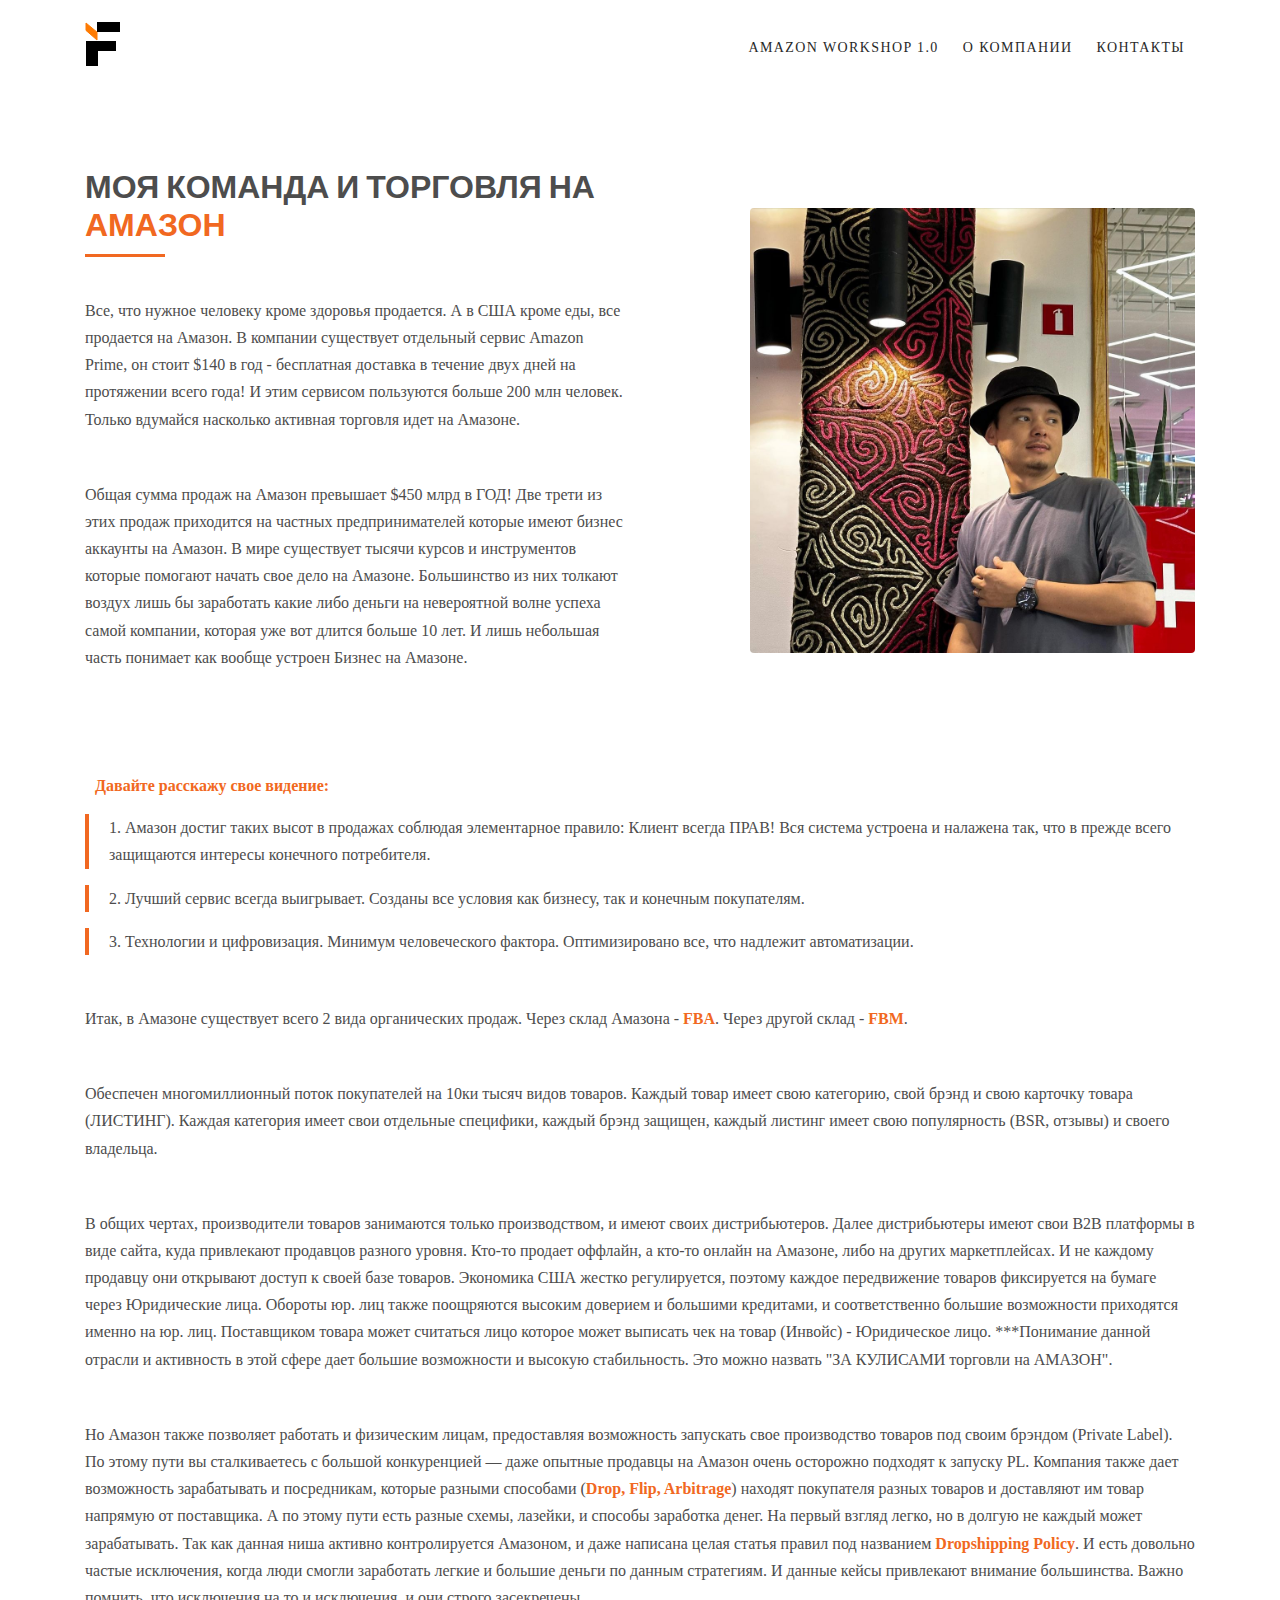
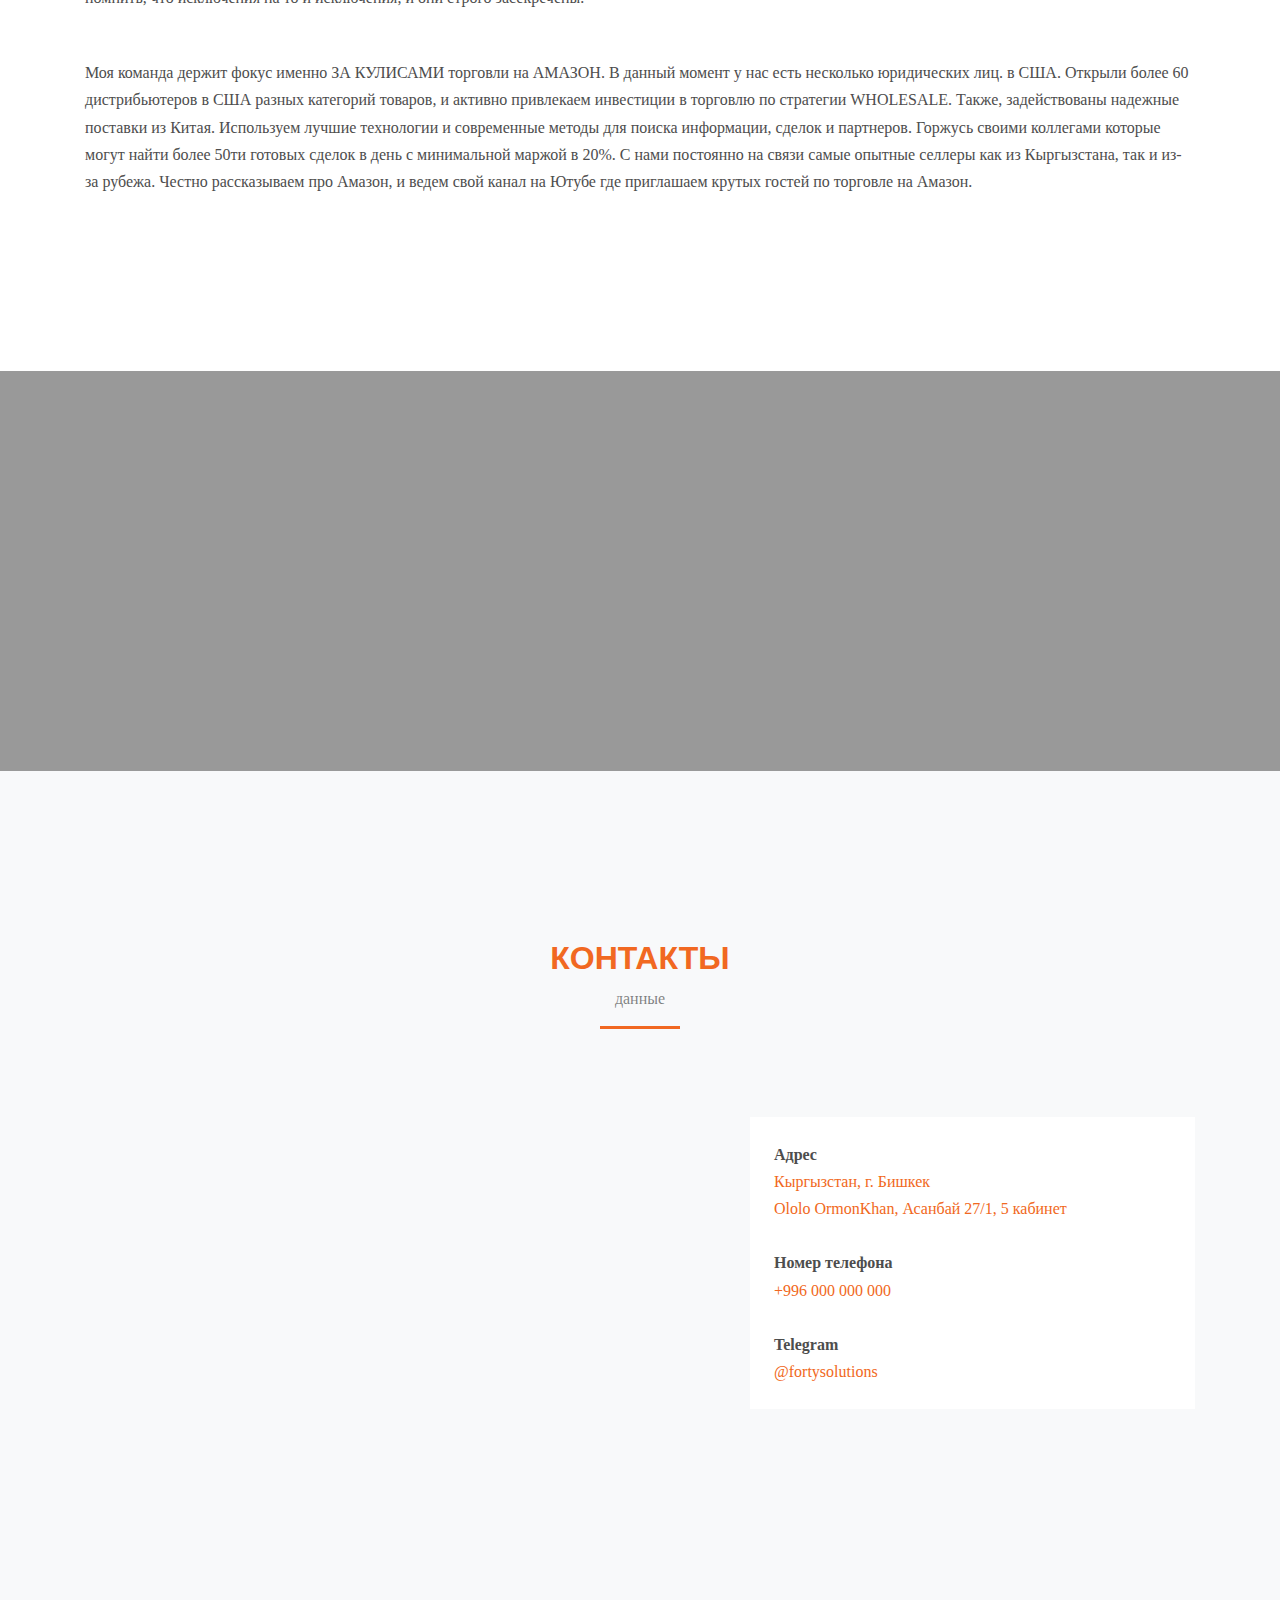
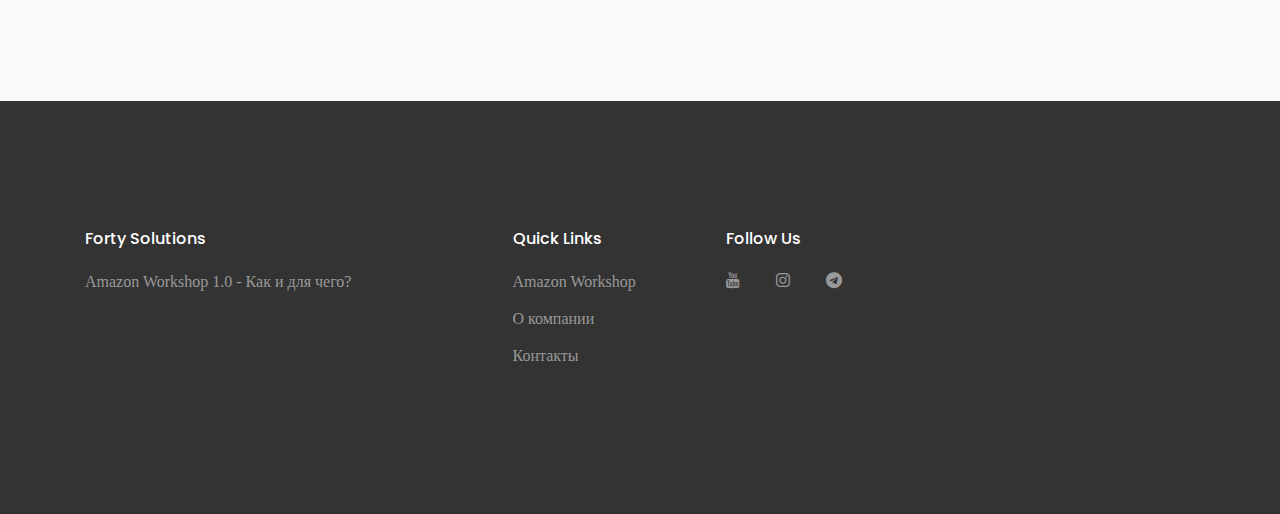
==== about.html @ c286fcd1 "make it better3" ====
<!DOCTYPE html>
<html lang="en">
  <head>
    <title>Logistics &mdash; Colorlib Website Template</title>
    <meta charset="utf-8">
    <meta name="viewport" content="width=device-width, initial-scale=1, shrink-to-fit=no">
    <meta name="viewport" content="width=device-width, initial-scale=1">


    <link rel="stylesheet" href="https://fonts.googleapis.com/css?family=Poppins:200,300,400,700,900|Display+Playfair:200,300,400,700"> 
    <link rel="stylesheet" href="fonts/icomoon/style.css">

    <link rel="stylesheet" href="css/bootstrap.min.css">
    <link rel="stylesheet" href="css/magnific-popup.css">
    <link rel="stylesheet" href="css/jquery-ui.css">
    <link rel="stylesheet" href="css/owl.carousel.min.css">
    <link rel="stylesheet" href="css/owl.theme.default.min.css">

    <link rel="stylesheet" href="css/bootstrap-datepicker.css">

    <link rel="stylesheet" href="fonts/flaticon/font/flaticon.css">



    <link rel="stylesheet" href="css/aos.css">

    <link rel="stylesheet" href="css/style.css">


    <style>
    
      .highlight {
        color: #f16821;
        padding: 5px 10px;
        border-radius: 5px;
        font-weight: 600;
      }
    
      .quote {
        border-left: 4px solid #f16821;
        padding-left: 20px;
        margin-top: 10px;
        /* font-style: italic; */
      }
    
    </style>

    
  </head>
  <body data-spy="scroll" data-target=".site-navbar-target" data-offset="200">
  
  <!-- <div class="site-wrap"> -->

    <div class="site-mobile-menu site-navbar-target">
      <div class="site-mobile-menu-header">
        <div class="site-mobile-menu-close mt-3">
          <span class="icon-close2 js-menu-toggle"></span>
        </div>
      </div>
      <div class="site-mobile-menu-body"></div>
    </div>
    
    <header class="site-navbar py-3 js-site-navbar site-navbar-target" role="banner" id="site-navbar">

      <div class="container">
        <div class="row align-items-center">
          
          <div class="col-11 col-xl-2 site-logo">
            <img src="./images/logo.svg" alt="logo" class="text-white h2 mb-0">
            
          </div>
          <div class="col-12 col-md-10 d-none d-xl-block">
            <div class="color">
              <nav class="site-navigation position-relative text-right" role="navigation">
  
                <div class="company">
                  <ul class="site-menu js-clone-nav mx-auto d-none d-lg-block">
                    <li class="has-children">
                      <a href="index.html" class="nav-link">Amazon Workshop 1.0</a>
                      <ul class="dropdown">
                        <li><a href="index.html" class="nav-link">Base course</a></li>
                        <li><a href="index.html" class="nav-link">Internship</a></li>
                      </ul>
                    </li>
                    <li><a href="about.html" class="nav-link">О компании</a></li>
                    <li><a href="#section-contact" class="nav-link">Контакты</a></li>
                  </ul>

                </div>
              </nav>

            </div>
          </div>
          <div class="d-inline-block d-xl-none ml-md-0 mr-auto py-3" style="position: relative; top: 3px;">
            <a href="#" class="site-menu-toggle js-menu-toggle">
              <div class="burger">
                <span class="icon-menu h3"></span>
              </div>
            </a>
          </div>
        </div>
      </div>     
    </header>


    <div class="site-section" id="section-about">
      <div class="container">
        <div class="row mb-5">
          <div class="col-md-5 ml-auto mb-5 order-md-2" data-aos="fade-up" data-aos-delay="100">
            <img src="images/argen.jpg" alt="Image" class="img-fluid rounded">
          </div>
          <div class="col-md-6 order-md-1" data-aos="fade-up">
            <div class="text-left pb-1 border-primary mb-4">
              <h2>Моя команда и торговля на <span class="highlighted-text">Амазон</span></h2>
            </div>
            <p class="mb-5">Все, что нужное человеку кроме здоровья продается. А в США кроме еды, все продается на Амазон. В компании существует отдельный сервис Amazon Prime, он стоит $140 в год - бесплатная доставка в течение двух дней на протяжении всего года! И этим сервисом пользуются больше 200 млн человек. Только вдумайся насколько активная торговля идет на Амазоне.</p>
            <p class="mb-5">Общая сумма продаж на Амазон превышает $450 млрд в ГОД! Две трети из этих продаж приходится на частных предпринимателей которые имеют бизнес аккаунты на Амазон. В мире существует тысячи курсов и инструментов которые помогают начать свое дело на Амазоне. Большинство из них толкают воздух лишь бы заработать какие либо деньги на невероятной волне успеха самой компании, которая уже вот длится больше 10 лет. И лишь небольшая часть понимает как вообще устроен Бизнес на Амазоне.</p>

            <!-- <div class="highlight">Давайте расскажу свое видение:</div>

            <ul class="ul-check list-unstyled success">
              <p class="quote">1. Амазон достиг таких высот в продажах соблюдая элементарное правило: Клиент всегда ПРАВ!
              Вся система устроена и налажена так, что в прежде всего защищаются интересы конечного потребителя.</p>
              <p class="quote">2. Лучший сервис всегда выигрывает. Созданы все условия как бизнесу, так и конечным покупателям.</p>
              <p class="quote">3. Технологии и цифровизация. Минимум человеческого фактора. Оптимизировано все, что надлежит автоматизации.</p>
            </ul>

            <p class="mb-5">Итак, в Амазоне существует всего 2 вида органических продаж. Через склад Амазона - <span class="highlighted-text">FBA</span>. Через другой склад - <span class="highlighted-text">FBM</span>.</p>
            <p class="mb-5">Обеспечен многомиллионный поток покупателей на 10ки тысяч видов товаров. Каждый товар имеет свою категорию, свой брэнд и свою карточку товара (ЛИСТИНГ). Каждая категория имеет свои отдельные специфики, каждый брэнд защищен, каждый листинг имеет свою популярность (BSR, отзывы) и своего владельца.</p>
            <p class="mb-5">В общих чертах, производители товаров занимаются только производством, и имеют своих дистрибьютеров. Далее дистрибьютеры имеют свои B2B платформы в виде сайта, куда привлекают продавцов разного уровня. Кто-то продает оффлайн, а кто-то онлайн на Амазоне, либо на других маркетплейсах. И не каждому продавцу они открывают доступ к своей базе товаров. Экономика США жестко регулируется, поэтому каждое передвижение товаров фиксируется на бумаге через Юридические лица. Обороты юр. лиц также поощряются высоким доверием и большими кредитами, и соответственно большие возможности приходятся именно на юр. лиц. Поставщиком товара может считаться лицо которое может выписать чек на товар (Инвойс) - Юридическое лицо. ***Понимание данной отрасли и активность в этой сфере дает большие возможности и высокую стабильность. Это можно назвать "ЗА КУЛИСАМИ торговли на АМАЗОН".</p>
            <p class="mb-5">Но Амазон также позволяет работать и физическим лицам, предоставляя возможность запускать свое производство товаров под своим брэндом (Private Label). По этому пути вы сталкиваетесь с большой конкуренцией — даже опытные продавцы на Амазон очень осторожно подходят к запуску PL. Компания также дает возможность зарабатывать и посредникам, которые разными способами (<span class="highlighted-text">Drop, Flip, Arbitrage</span>) находят покупателя разных товаров и доставляют им товар напрямую от поставщика. А по этому пути есть разные схемы, лазейки, и способы заработка денег. На первый взгляд легко, но в долгую не каждый может зарабатывать. Так как данная ниша активно контролируется Амазоном, и даже написана целая статья правил под названием <span class="highlighted-text">Dropshipping Policy</span>. И есть довольно частые исключения, когда люди смогли заработать легкие и большие деньги по данным стратегиям. И данные кейсы привлекают внимание большинства. Важно помнить, что исключения на то и исключения, и они строго засекречены.</p>
            <p class="mb-5"><span class="highlighted-text-my">Моя команда</span> держит фокус именно ЗА КУЛИСАМИ торговли на АМАЗОН. В данный момент у нас есть несколько юридических лиц. в США. Открыли более 60 дистрибьютеров в США разных категорий товаров, и активно привлекаем инвестиции в торговлю по стратегии <span class="highlighted-text-my">WHOLESALE</span>. Также, задействованы надежные поставки из Китая. Используем лучшие технологии и современные методы для поиска информации, сделок и партнеров. Горжусь своими коллегами которые могут найти более 50ти готовых сделок в день с минимальной маржой в 20%. С нами постоянно на связи самые опытные селлеры как из Кыргызстана, так и из-за рубежа. Честно рассказываем про Амазон, и ведем свой канал на Ютубе где приглашаем крутых гостей по торговле на Амазон.</p> -->

          </div>
        </div>




        <div class="highlight">Давайте расскажу свое видение:</div>

          <ul class="ul-check list-unstyled success">
            <p class="quote">1. Амазон достиг таких высот в продажах соблюдая элементарное правило: Клиент всегда ПРАВ!
              Вся система устроена и налажена так, что в прежде всего защищаются интересы конечного потребителя.</p>
            <p class="quote">2. Лучший сервис всегда выигрывает. Созданы все условия как бизнесу, так и конечным покупателям.</p>
            <p class="quote">3. Технологии и цифровизация. Минимум человеческого фактора. Оптимизировано все, что надлежит автоматизации.</p>
          </ul>

          <p class="mb-5">Итак, в Амазоне существует всего 2 вида органических продаж. Через склад Амазона - <span class="highlighted-text">FBA</span>. Через другой склад - <span class="highlighted-text">FBM</span>.</p>
          <p class="mb-5">Обеспечен многомиллионный поток покупателей на 10ки тысяч видов товаров. Каждый товар имеет свою категорию, свой брэнд и свою карточку товара (ЛИСТИНГ). Каждая категория имеет свои отдельные специфики, каждый брэнд защищен, каждый листинг имеет свою популярность (BSR, отзывы) и своего владельца.</p>
          <p class="mb-5">В общих чертах, производители товаров занимаются только производством, и имеют своих дистрибьютеров. Далее дистрибьютеры имеют свои B2B платформы в виде сайта, куда привлекают продавцов разного уровня. Кто-то продает оффлайн, а кто-то онлайн на Амазоне, либо на других маркетплейсах. И не каждому продавцу они открывают доступ к своей базе товаров. Экономика США жестко регулируется, поэтому каждое передвижение товаров фиксируется на бумаге через Юридические лица. Обороты юр. лиц также поощряются высоким доверием и большими кредитами, и соответственно большие возможности приходятся именно на юр. лиц. Поставщиком товара может считаться лицо которое может выписать чек на товар (Инвойс) - Юридическое лицо. ***Понимание данной отрасли и активность в этой сфере дает большие возможности и высокую стабильность. Это можно назвать "ЗА КУЛИСАМИ торговли на АМАЗОН".</p>
          <p class="mb-5">Но Амазон также позволяет работать и физическим лицам, предоставляя возможность запускать свое производство товаров под своим брэндом (Private Label). По этому пути вы сталкиваетесь с большой конкуренцией — даже опытные продавцы на Амазон очень осторожно подходят к запуску PL. Компания также дает возможность зарабатывать и посредникам, которые разными способами (<span class="highlighted-text">Drop, Flip, Arbitrage</span>) находят покупателя разных товаров и доставляют им товар напрямую от поставщика. А по этому пути есть разные схемы, лазейки, и способы заработка денег. На первый взгляд легко, но в долгую не каждый может зарабатывать. Так как данная ниша активно контролируется Амазоном, и даже написана целая статья правил под названием <span class="highlighted-text">Dropshipping Policy</span>. И есть довольно частые исключения, когда люди смогли заработать легкие и большие деньги по данным стратегиям. И данные кейсы привлекают внимание большинства. Важно помнить, что исключения на то и исключения, и они строго засекречены.</p>
          <p class="mb-5"><span class="highlighted-text-my">Моя команда</span> держит фокус именно ЗА КУЛИСАМИ торговли на АМАЗОН. В данный момент у нас есть несколько юридических лиц. в США. Открыли более 60 дистрибьютеров в США разных категорий товаров, и активно привлекаем инвестиции в торговлю по стратегии <span class="highlighted-text-my">WHOLESALE</span>. Также, задействованы надежные поставки из Китая. Используем лучшие технологии и современные методы для поиска информации, сделок и партнеров. Горжусь своими коллегами которые могут найти более 50ти готовых сделок в день с минимальной маржой в 20%. С нами постоянно на связи самые опытные селлеры как из Кыргызстана, так и из-за рубежа. Честно рассказываем про Амазон, и ведем свой канал на Ютубе где приглашаем крутых гостей по торговле на Амазон.</p>
        </div>
      </div>
    </div>


    <div class="site-blocks-cover overlay inner-page-cover" style="background-image: url(images/3.svg); background-attachment: fixed;">
      <div class="container">
        <div class="row align-items-center justify-content-center text-center">

          <div class="col-md-7" data-aos="fade-up">
            <a href="./images/argen.mp4" class="play-single-big mb-4 d-inline-block popup-vimeo"><span class="icon-play"></span></a>
            <h3 class="text-white font-weight-light mb-5 h1">Watch The Video</h3>
            <p class="text-white font-weight-light mb-5 h1"><a href="https://t.me/fortysolutions">Узнать подробнее</a></p>
            
          </div>
        </div>
      </div>
    </div>  
    

    <div class="site-section bg-light" id="section-contact">
      <div class="container">
        <div class="row justify-content-center mb-5">
          <div class="col-md-7 text-center border-primary">
            <h2 class="font-weight-light text-primary">Контакты</h2>
            <p class="color-black-opacity-5">данные</p>
          </div>
        </div>
        <div class="row">
          <div class="col-md-7 mb-5">
            <iframe src="https://www.google.com/maps/embed?pb=!1m18!1m12!1m3!1d2926.565056226581!2d74.62234307515419!3d42.81867647115395!2m3!1f0!2f0!3f0!3m2!1i1024!2i768!4f13.1!3m3!1m2!1s0x389eb595a7e23387%3A0x82e00e02dfd95605!2sololo%20OrmonKhan!5e0!3m2!1sru!2skg!4v1694931270776!5m2!1sru!2skg"
                width="100%" 
                height="400"
                style="border:0;"
                allowfullscreen=""
                loading="lazy"
                referrerpolicy="no-referrer-when-downgrade">
            </iframe>
          </div>
          <div class="col-md-5 mb-5">
            
            <div class="p-4 mb-3 bg-white">
              <p class="mb-0 font-weight-bold">Адрес</p>
              <p class="mb-4"><a href="https://maps.app.goo.gl/Xp84wnF8ZXPQLvid7">Кыргызстан, г. Бишкек<br>Ololo OrmonKhan, Асанбай 27/1, 5 кабинет</a></p>
              <br>
              <p class="mb-0 font-weight-bold">Номер телефона</p>
              <p class="mb-4"><a href="tel:+996000000000">+996 000 000 000</a></p>
              <br>
              <p class="mb-0 font-weight-bold">Telegram</p>
              <p class="mb-0"><a href="https://t.me/fortysolutions">@fortysolutions</a></p>

            </div>
          </div>
        </div>
      </div>
    </div>
  
    
    <footer class="site-footer">
      <div class="container">
        <div class="row">
          <div class="col-md-9">
            <div class="row">
              <div class="col-md-5 mr-auto">
                <h2 class="footer-heading mb-4">Forty Solutions</h2>
                <div class="list-unstyled1">
                  <p><a href="index.html">Amazon Workshop 1.0 - Как и для чего?</a></p>
                </div>
              </div>
              
              <div class="col-md-3">
                <h2 class="footer-heading mb-4">Quick Links</h2>
                <ul class="list-unstyled1">
                  <li><a href="index.html">Amazon Workshop</a></li>
                  <li><a href="about.html">О компании</a></li>
                  <li><a href="#section-contact">Контакты</a></li>
                </ul>
              </div>
              <div class="col-md-3">
                <h2 class="footer-heading mb-4">Follow Us</h2>
                <div class="list-unstyled1">
                  <a href="https://www.youtube.com/@argenski" class="pl-0 pr-3"><span class="icon-youtube"></span></a>
                  <a href="https://www.instagram.com/amz40.club/" class="pl-3 pr-3"><span class="icon-instagram"></span></a>
                  <a href="https://t.me/fortysolutions" class="pl-3 pr-3"><span class="icon-telegram"></span></a>
                </div>

              </div>
            </div>
          </div>
        </div>
      </div>
    </footer>
  <!-- </div> -->

  <script src="js/jquery-3.3.1.min.js"></script>
  <script src="js/jquery-migrate-3.0.1.min.js"></script>
  <script src="js/jquery-ui.js"></script>
  <script src="js/jquery.easing.1.3.js"></script>
  <script src="js/popper.min.js"></script>
  <script src="js/bootstrap.min.js"></script>
  <script src="js/owl.carousel.min.js"></script>
  <script src="js/jquery.stellar.min.js"></script>
  <script src="js/jquery.countdown.min.js"></script>
  <script src="js/jquery.magnific-popup.min.js"></script>
  <script src="js/bootstrap-datepicker.min.js"></script>
  <script src="js/aos.js"></script>

  <script src="js/main.js"></script>
    
  </body>
</html>
---- fonts/icomoon/style.css ----
@font-face {
  font-family: 'icomoon';
  src:  url('fonts/icomoon.eot?10si43');
  src:  url('fonts/icomoon.eot?10si43#iefix') format('embedded-opentype'),
    url('fonts/icomoon.ttf?10si43') format('truetype'),
    url('fonts/icomoon.woff?10si43') format('woff'),
    url('fonts/icomoon.svg?10si43#icomoon') format('svg');
  font-weight: normal;
  font-style: normal;
}

[class^="icon-"], [class*=" icon-"] {
  /* use !important to prevent issues with browser extensions that change fonts */
  font-family: 'icomoon' !important;
  speak: none;
  font-style: normal;
  font-weight: normal;
  font-variant: normal;
  text-transform: none;
  line-height: 1;

  /* Better Font Rendering =========== */
  -webkit-font-smoothing: antialiased;
  -moz-osx-font-smoothing: grayscale;
}

.icon-asterisk:before {
  content: "\f069";
}
.icon-plus:before {
  content: "\f067";
}
.icon-question:before {
  content: "\f128";
}
.icon-minus:before {
  content: "\f068";
}
.icon-glass:before {
  content: "\f000";
}
.icon-music:before {
  content: "\f001";
}
.icon-search:before {
  content: "\f002";
}
.icon-envelope-o:before {
  content: "\f003";
}
.icon-heart:before {
  content: "\f004";
}
.icon-star:before {
  content: "\f005";
}
.icon-star-o:before {
  content: "\f006";
}
.icon-user:before {
  content: "\f007";
}
.icon-film:before {
  content: "\f008";
}
.icon-th-large:before {
  content: "\f009";
}
.icon-th:before {
  content: "\f00a";
}
.icon-th-list:before {
  content: "\f00b";
}
.icon-check:before {
  content: "\f00c";
}
.icon-close:before {
  content: "\f00d";
}
.icon-remove:before {
  content: "\f00d";
}
.icon-times:before {
  content: "\f00d";
}
.icon-search-plus:before {
  content: "\f00e";
}
.icon-search-minus:before {
  content: "\f010";
}
.icon-power-off:before {
  content: "\f011";
}
.icon-signal:before {
  content: "\f012";
}
.icon-cog:before {
  content: "\f013";
}
.icon-gear:before {
  content: "\f013";
}
.icon-trash-o:before {
  content: "\f014";
}
.icon-home:before {
  content: "\f015";
}
.icon-file-o:before {
  content: "\f016";
}
.icon-clock-o:before {
  content: "\f017";
}
.icon-road:before {
  content: "\f018";
}
.icon-download:before {
  content: "\f019";
}
.icon-arrow-circle-o-down:before {
  content: "\f01a";
}
.icon-arrow-circle-o-up:before {
  content: "\f01b";
}
.icon-inbox:before {
  content: "\f01c";
}
.icon-play-circle-o:before {
  content: "\f01d";
}
.icon-repeat:before {
  content: "\f01e";
}
.icon-rotate-right:before {
  content: "\f01e";
}
.icon-refresh:before {
  content: "\f021";
}
.icon-list-alt:before {
  content: "\f022";
}
.icon-lock:before {
  content: "\f023";
}
.icon-flag:before {
  content: "\f024";
}
.icon-headphones:before {
  content: "\f025";
}
.icon-volume-off:before {
  content: "\f026";
}
.icon-volume-down:before {
  content: "\f027";
}
.icon-volume-up:before {
  content: "\f028";
}
.icon-qrcode:before {
  content: "\f029";
}
.icon-barcode:before {
  content: "\f02a";
}
.icon-tag:before {
  content: "\f02b";
}
.icon-tags:before {
  content: "\f02c";
}
.icon-book:before {
  content: "\f02d";
}
.icon-bookmark:before {
  content: "\f02e";
}
.icon-print:before {
  content: "\f02f";
}
.icon-camera:before {
  content: "\f030";
}
.icon-font:before {
  content: "\f031";
}
.icon-bold:before {
  content: "\f032";
}
.icon-italic:before {
  content: "\f033";
}
.icon-text-height:before {
  content: "\f034";
}
.icon-text-width:before {
  content: "\f035";
}
.icon-align-left:before {
  content: "\f036";
}
.icon-align-center:before {
  content: "\f037";
}
.icon-align-right:before {
  content: "\f038";
}
.icon-align-justify:before {
  content: "\f039";
}
.icon-list:before {
  content: "\f03a";
}
.icon-dedent:before {
  content: "\f03b";
}
.icon-outdent:before {
  content: "\f03b";
}
.icon-indent:before {
  content: "\f03c";
}
.icon-video-camera:before {
  content: "\f03d";
}
.icon-image:before {
  content: "\f03e";
}
.icon-photo:before {
  content: "\f03e";
}
.icon-picture-o:before {
  content: "\f03e";
}
.icon-pencil:before {
  content: "\f040";
}
.icon-map-marker:before {
  content: "\f041";
}
.icon-adjust:before {
  content: "\f042";
}
.icon-tint:before {
  content: "\f043";
}
.icon-edit:before {
  content: "\f044";
}
.icon-pencil-square-o:before {
  content: "\f044";
}
.icon-share-square-o:before {
  content: "\f045";
}
.icon-check-square-o:before {
  content: "\f046";
}
.icon-arrows:before {
  content: "\f047";
}
.icon-step-backward:before {
  content: "\f048";
}
.icon-fast-backward:before {
  content: "\f049";
}
.icon-backward:before {
  content: "\f04a";
}
.icon-play:before {
  content: "\f04b";
}
.icon-pause:before {
  content: "\f04c";
}
.icon-stop:before {
  content: "\f04d";
}
.icon-forward:before {
  content: "\f04e";
}
.icon-fast-forward:before {
  content: "\f050";
}
.icon-step-forward:before {
  content: "\f051";
}
.icon-eject:before {
  content: "\f052";
}
.icon-chevron-left:before {
  content: "\f053";
}
.icon-chevron-right:before {
  content: "\f054";
}
.icon-plus-circle:before {
  content: "\f055";
}
.icon-minus-circle:before {
  content: "\f056";
}
.icon-times-circle:before {
  content: "\f057";
}
.icon-check-circle:before {
  content: "\f058";
}
.icon-question-circle:before {
  content: "\f059";
}
.icon-info-circle:before {
  content: "\f05a";
}
.icon-crosshairs:before {
  content: "\f05b";
}
.icon-times-circle-o:before {
  content: "\f05c";
}
.icon-check-circle-o:before {
  content: "\f05d";
}
.icon-ban:before {
  content: "\f05e";
}
.icon-arrow-left:before {
  content: "\f060";
}
.icon-arrow-right:before {
  content: "\f061";
}
.icon-arrow-up:before {
  content: "\f062";
}
.icon-arrow-down:before {
  content: "\f063";
}
.icon-mail-forward:before {
  content: "\f064";
}
.icon-share:before {
  content: "\f064";
}
.icon-expand:before {
  content: "\f065";
}
.icon-compress:before {
  content: "\f066";
}
.icon-exclamation-circle:before {
  content: "\f06a";
}
.icon-gift:before {
  content: "\f06b";
}
.icon-leaf:before {
  content: "\f06c";
}
.icon-fire:before {
  content: "\f06d";
}
.icon-eye:before {
  content: "\f06e";
}
.icon-eye-slash:before {
  content: "\f070";
}
.icon-exclamation-triangle:before {
  content: "\f071";
}
.icon-warning:before {
  content: "\f071";
}
.icon-plane:before {
  content: "\f072";
}
.icon-calendar:before {
  content: "\f073";
}
.icon-random:before {
  content: "\f074";
}
.icon-comment:before {
  content: "\f075";
}
.icon-magnet:before {
  content: "\f076";
}
.icon-chevron-up:before {
  content: "\f077";
}
.icon-chevron-down:before {
  content: "\f078";
}
.icon-retweet:before {
  content: "\f079";
}
.icon-shopping-cart:before {
  content: "\f07a";
}
.icon-folder:before {
  content: "\f07b";
}
.icon-folder-open:before {
  content: "\f07c";
}
.icon-arrows-v:before {
  content: "\f07d";
}
.icon-arrows-h:before {
  content: "\f07e";
}
.icon-bar-chart:before {
  content: "\f080";
}
.icon-bar-chart-o:before {
  content: "\f080";
}
.icon-twitter-square:before {
  content: "\f081";
}
.icon-facebook-square:before {
  content: "\f082";
}
.icon-camera-retro:before {
  content: "\f083";
}
.icon-key:before {
  content: "\f084";
}
.icon-cogs:before {
  content: "\f085";
}
.icon-gears:before {
  content: "\f085";
}
.icon-comments:before {
  content: "\f086";
}
.icon-thumbs-o-up:before {
  content: "\f087";
}
.icon-thumbs-o-down:before {
  content: "\f088";
}
.icon-star-half:before {
  content: "\f089";
}
.icon-heart-o:before {
  content: "\f08a";
}
.icon-sign-out:before {
  content: "\f08b";
}
.icon-linkedin-square:before {
  content: "\f08c";
}
.icon-thumb-tack:before {
  content: "\f08d";
}
.icon-external-link:before {
  content: "\f08e";
}
.icon-sign-in:before {
  content: "\f090";
}
.icon-trophy:before {
  content: "\f091";
}
.icon-github-square:before {
  content: "\f092";
}
.icon-upload:before {
  content: "\f093";
}
.icon-lemon-o:before {
  content: "\f094";
}
.icon-phone:before {
  content: "\f095";
}
.icon-square-o:before {
  content: "\f096";
}
.icon-bookmark-o:before {
  content: "\f097";
}
.icon-phone-square:before {
  content: "\f098";
}
.icon-twitter:before {
  content: "\f099";
}
.icon-facebook:before {
  content: "\f09a";
}
.icon-facebook-f:before {
  content: "\f09a";
}
.icon-github:before {
  content: "\f09b";
}
.icon-unlock:before {
  content: "\f09c";
}
.icon-credit-card:before {
  content: "\f09d";
}
.icon-feed:before {
  content: "\f09e";
}
.icon-rss:before {
  content: "\f09e";
}
.icon-hdd-o:before {
  content: "\f0a0";
}
.icon-bullhorn:before {
  content: "\f0a1";
}
.icon-bell-o:before {
  content: "\f0a2";
}
.icon-certificate:before {
  content: "\f0a3";
}
.icon-hand-o-right:before {
  content: "\f0a4";
}
.icon-hand-o-left:before {
  content: "\f0a5";
}
.icon-hand-o-up:before {
  content: "\f0a6";
}
.icon-hand-o-down:before {
  content: "\f0a7";
}
.icon-arrow-circle-left:before {
  content: "\f0a8";
}
.icon-arrow-circle-right:before {
  content: "\f0a9";
}
.icon-arrow-circle-up:before {
  content: "\f0aa";
}
.icon-arrow-circle-down:before {
  content: "\f0ab";
}
.icon-globe:before {
  content: "\f0ac";
}
.icon-wrench:before {
  content: "\f0ad";
}
.icon-tasks:before {
  content: "\f0ae";
}
.icon-filter:before {
  content: "\f0b0";
}
.icon-briefcase:before {
  content: "\f0b1";
}
.icon-arrows-alt:before {
  content: "\f0b2";
}
.icon-group:before {
  content: "\f0c0";
}
.icon-users:before {
  content: "\f0c0";
}
.icon-chain:before {
  content: "\f0c1";
}
.icon-link:before {
  content: "\f0c1";
}
.icon-cloud:before {
  content: "\f0c2";
}
.icon-flask:before {
  content: "\f0c3";
}
.icon-cut:before {
  content: "\f0c4";
}
.icon-scissors:before {
  content: "\f0c4";
}
.icon-copy:before {
  content: "\f0c5";
}
.icon-files-o:before {
  content: "\f0c5";
}
.icon-paperclip:before {
  content: "\f0c6";
}
.icon-floppy-o:before {
  content: "\f0c7";
}
.icon-save:before {
  content: "\f0c7";
}
.icon-square:before {
  content: "\f0c8";
}
.icon-bars:before {
  content: "\f0c9";
}
.icon-navicon:before {
  content: "\f0c9";
}
.icon-reorder:before {
  content: "\f0c9";
}
.icon-list-ul:before {
  content: "\f0ca";
}
.icon-list-ol:before {
  content: "\f0cb";
}
.icon-strikethrough:before {
  content: "\f0cc";
}
.icon-underline:before {
  content: "\f0cd";
}
.icon-table:before {
  content: "\f0ce";
}
.icon-magic:before {
  content: "\f0d0";
}
.icon-truck:before {
  content: "\f0d1";
}
.icon-pinterest:before {
  content: "\f0d2";
}
.icon-pinterest-square:before {
  content: "\f0d3";
}
.icon-google-plus-square:before {
  content: "\f0d4";
}
.icon-google-plus:before {
  content: "\f0d5";
}
.icon-money:before {
  content: "\f0d6";
}
.icon-caret-down:before {
  content: "\f0d7";
}
.icon-caret-up:before {
  content: "\f0d8";
}
.icon-caret-left:before {
  content: "\f0d9";
}
.icon-caret-right:before {
  content: "\f0da";
}
.icon-columns:before {
  content: "\f0db";
}
.icon-sort:before {
  content: "\f0dc";
}
.icon-unsorted:before {
  content: "\f0dc";
}
.icon-sort-desc:before {
  content: "\f0dd";
}
.icon-sort-down:before {
  content: "\f0dd";
}
.icon-sort-asc:before {
  content: "\f0de";
}
.icon-sort-up:before {
  content: "\f0de";
}
.icon-envelope:before {
  content: "\f0e0";
}
.icon-linkedin:before {
  content: "\f0e1";
}
.icon-rotate-left:before {
  content: "\f0e2";
}
.icon-undo:before {
  content: "\f0e2";
}
.icon-gavel:before {
  content: "\f0e3";
}
.icon-legal:before {
  content: "\f0e3";
}
.icon-dashboard:before {
  content: "\f0e4";
}
.icon-tachometer:before {
  content: "\f0e4";
}
.icon-comment-o:before {
  content: "\f0e5";
}
.icon-comments-o:before {
  content: "\f0e6";
}
.icon-bolt:before {
  content: "\f0e7";
}
.icon-flash:before {
  content: "\f0e7";
}
.icon-sitemap:before {
  content: "\f0e8";
}
.icon-umbrella:before {
  content: "\f0e9";
}
.icon-clipboard:before {
  content: "\f0ea";
}
.icon-paste:before {
  content: "\f0ea";
}
.icon-lightbulb-o:before {
  content: "\f0eb";
}
.icon-exchange:before {
  content: "\f0ec";
}
.icon-cloud-download:before {
  content: "\f0ed";
}
.icon-cloud-upload:before {
  content: "\f0ee";
}
.icon-user-md:before {
  content: "\f0f0";
}
.icon-stethoscope:before {
  content: "\f0f1";
}
.icon-suitcase:before {
  content: "\f0f2";
}
.icon-bell:before {
  content: "\f0f3";
}
.icon-coffee:before {
  content: "\f0f4";
}
.icon-cutlery:before {
  content: "\f0f5";
}
.icon-file-text-o:before {
  content: "\f0f6";
}
.icon-building-o:before {
  content: "\f0f7";
}
.icon-hospital-o:before {
  content: "\f0f8";
}
.icon-ambulance:before {
  content: "\f0f9";
}
.icon-medkit:before {
  content: "\f0fa";
}
.icon-fighter-jet:before {
  content: "\f0fb";
}
.icon-beer:before {
  content: "\f0fc";
}
.icon-h-square:before {
  content: "\f0fd";
}
.icon-plus-square:before {
  content: "\f0fe";
}
.icon-angle-double-left:before {
  content: "\f100";
}
.icon-angle-double-right:before {
  content: "\f101";
}
.icon-angle-double-up:before {
  content: "\f102";
}
.icon-angle-double-down:before {
  content: "\f103";
}
.icon-angle-left:before {
  content: "\f104";
}
.icon-angle-right:before {
  content: "\f105";
}
.icon-angle-up:before {
  content: "\f106";
}
.icon-angle-down:before {
  content: "\f107";
}
.icon-desktop:before {
  content: "\f108";
}
.icon-laptop:before {
  content: "\f109";
}
.icon-tablet:before {
  content: "\f10a";
}
.icon-mobile:before {
  content: "\f10b";
}
.icon-mobile-phone:before {
  content: "\f10b";
}
.icon-circle-o:before {
  content: "\f10c";
}
.icon-quote-left:before {
  content: "\f10d";
}
.icon-quote-right:before {
  content: "\f10e";
}
.icon-spinner:before {
  content: "\f110";
}
.icon-circle:before {
  content: "\f111";
}
.icon-mail-reply:before {
  content: "\f112";
}
.icon-reply:before {
  content: "\f112";
}
.icon-github-alt:before {
  content: "\f113";
}
.icon-folder-o:before {
  content: "\f114";
}
.icon-folder-open-o:before {
  content: "\f115";
}
.icon-smile-o:before {
  content: "\f118";
}
.icon-frown-o:before {
  content: "\f119";
}
.icon-meh-o:before {
  content: "\f11a";
}
.icon-gamepad:before {
  content: "\f11b";
}
.icon-keyboard-o:before {
  content: "\f11c";
}
.icon-flag-o:before {
  content: "\f11d";
}
.icon-flag-checkered:before {
  content: "\f11e";
}
.icon-terminal:before {
  content: "\f120";
}
.icon-code:before {
  content: "\f121";
}
.icon-mail-reply-all:before {
  content: "\f122";
}
.icon-reply-all:before {
  content: "\f122";
}
.icon-star-half-empty:before {
  content: "\f123";
}
.icon-star-half-full:before {
  content: "\f123";
}
.icon-star-half-o:before {
  content: "\f123";
}
.icon-location-arrow:before {
  content: "\f124";
}
.icon-crop:before {
  content: "\f125";
}
.icon-code-fork:before {
  content: "\f126";
}
.icon-chain-broken:before {
  content: "\f127";
}
.icon-unlink:before {
  content: "\f127";
}
.icon-info:before {
  content: "\f129";
}
.icon-exclamation:before {
  content: "\f12a";
}
.icon-superscript:before {
  content: "\f12b";
}
.icon-subscript:before {
  content: "\f12c";
}
.icon-eraser:before {
  content: "\f12d";
}
.icon-puzzle-piece:before {
  content: "\f12e";
}
.icon-microphone:before {
  content: "\f130";
}
.icon-microphone-slash:before {
  content: "\f131";
}
.icon-shield:before {
  content: "\f132";
}
.icon-calendar-o:before {
  content: "\f133";
}
.icon-fire-extinguisher:before {
  content: "\f134";
}
.icon-rocket:before {
  content: "\f135";
}
.icon-maxcdn:before {
  content: "\f136";
}
.icon-chevron-circle-left:before {
  content: "\f137";
}
.icon-chevron-circle-right:before {
  content: "\f138";
}
.icon-chevron-circle-up:before {
  content: "\f139";
}
.icon-chevron-circle-down:before {
  content: "\f13a";
}
.icon-html5:before {
  content: "\f13b";
}
.icon-css3:before {
  content: "\f13c";
}
.icon-anchor:before {
  content: "\f13d";
}
.icon-unlock-alt:before {
  content: "\f13e";
}
.icon-bullseye:before {
  content: "\f140";
}
.icon-ellipsis-h:before {
  content: "\f141";
}
.icon-ellipsis-v:before {
  content: "\f142";
}
.icon-rss-square:before {
  content: "\f143";
}
.icon-play-circle:before {
  content: "\f144";
}
.icon-ticket:before {
  content: "\f145";
}
.icon-minus-square:before {
  content: "\f146";
}
.icon-minus-square-o:before {
  content: "\f147";
}
.icon-level-up:before {
  content: "\f148";
}
.icon-level-down:before {
  content: "\f149";
}
.icon-check-square:before {
  content: "\f14a";
}
.icon-pencil-square:before {
  content: "\f14b";
}
.icon-external-link-square:before {
  content: "\f14c";
}
.icon-share-square:before {
  content: "\f14d";
}
.icon-compass:before {
  content: "\f14e";
}
.icon-caret-square-o-down:before {
  content: "\f150";
}
.icon-toggle-down:before {
  content: "\f150";
}
.icon-caret-square-o-up:before {
  content: "\f151";
}
.icon-toggle-up:before {
  content: "\f151";
}
.icon-caret-square-o-right:before {
  content: "\f152";
}
.icon-toggle-right:before {
  content: "\f152";
}
.icon-eur:before {
  content: "\f153";
}
.icon-euro:before {
  content: "\f153";
}
.icon-gbp:before {
  content: "\f154";
}
.icon-dollar:before {
  content: "\f155";
}
.icon-usd:before {
  content: "\f155";
}
.icon-inr:before {
  content: "\f156";
}
.icon-rupee:before {
  content: "\f156";
}
.icon-cny:before {
  content: "\f157";
}
.icon-jpy:before {
  content: "\f157";
}
.icon-rmb:before {
  content: "\f157";
}
.icon-yen:before {
  content: "\f157";
}
.icon-rouble:before {
  content: "\f158";
}
.icon-rub:before {
  content: "\f158";
}
.icon-ruble:before {
  content: "\f158";
}
.icon-krw:before {
  content: "\f159";
}
.icon-won:before {
  content: "\f159";
}
.icon-bitcoin:before {
  content: "\f15a";
}
.icon-btc:before {
  content: "\f15a";
}
.icon-file:before {
  content: "\f15b";
}
.icon-file-text:before {
  content: "\f15c";
}
.icon-sort-alpha-asc:before {
  content: "\f15d";
}
.icon-sort-alpha-desc:before {
  content: "\f15e";
}
.icon-sort-amount-asc:before {
  content: "\f160";
}
.icon-sort-amount-desc:before {
  content: "\f161";
}
.icon-sort-numeric-asc:before {
  content: "\f162";
}
.icon-sort-numeric-desc:before {
  content: "\f163";
}
.icon-thumbs-up:before {
  content: "\f164";
}
.icon-thumbs-down:before {
  content: "\f165";
}
.icon-youtube-square:before {
  content: "\f166";
}
.icon-youtube:before {
  content: "\f167";
}
.icon-xing:before {
  content: "\f168";
}
.icon-xing-square:before {
  content: "\f169";
}
.icon-youtube-play:before {
  content: "\f16a";
}
.icon-dropbox:before {
  content: "\f16b";
}
.icon-stack-overflow:before {
  content: "\f16c";
}
.icon-instagram:before {
  content: "\f16d";
}
.icon-flickr:before {
  content: "\f16e";
}
.icon-adn:before {
  content: "\f170";
}
.icon-bitbucket:before {
  content: "\f171";
}
.icon-bitbucket-square:before {
  content: "\f172";
}
.icon-tumblr:before {
  content: "\f173";
}
.icon-tumblr-square:before {
  content: "\f174";
}
.icon-long-arrow-down:before {
  content: "\f175";
}
.icon-long-arrow-up:before {
  content: "\f176";
}
.icon-long-arrow-left:before {
  content: "\f177";
}
.icon-long-arrow-right:before {
  content: "\f178";
}
.icon-apple:before {
  content: "\f179";
}
.icon-windows:before {
  content: "\f17a";
}
.icon-android:before {
  content: "\f17b";
}
.icon-linux:before {
  content: "\f17c";
}
.icon-dribbble:before {
  content: "\f17d";
}
.icon-skype:before {
  content: "\f17e";
}
.icon-foursquare:before {
  content: "\f180";
}
.icon-trello:before {
  content: "\f181";
}
.icon-female:before {
  content: "\f182";
}
.icon-male:before {
  content: "\f183";
}
.icon-gittip:before {
  content: "\f184";
}
.icon-gratipay:before {
  content: "\f184";
}
.icon-sun-o:before {
  content: "\f185";
}
.icon-moon-o:before {
  content: "\f186";
}
.icon-archive:before {
  content: "\f187";
}
.icon-bug:before {
  content: "\f188";
}
.icon-vk:before {
  content: "\f189";
}
.icon-weibo:before {
  content: "\f18a";
}
.icon-renren:before {
  content: "\f18b";
}
.icon-pagelines:before {
  content: "\f18c";
}
.icon-stack-exchange:before {
  content: "\f18d";
}
.icon-arrow-circle-o-right:before {
  content: "\f18e";
}
.icon-arrow-circle-o-left:before {
  content: "\f190";
}
.icon-caret-square-o-left:before {
  content: "\f191";
}
.icon-toggle-left:before {
  content: "\f191";
}
.icon-dot-circle-o:before {
  content: "\f192";
}
.icon-wheelchair:before {
  content: "\f193";
}
.icon-vimeo-square:before {
  content: "\f194";
}
.icon-try:before {
  content: "\f195";
}
.icon-turkish-lira:before {
  content: "\f195";
}
.icon-plus-square-o:before {
  content: "\f196";
}
.icon-space-shuttle:before {
  content: "\f197";
}
.icon-slack:before {
  content: "\f198";
}
.icon-envelope-square:before {
  content: "\f199";
}
.icon-wordpress:before {
  content: "\f19a";
}
.icon-openid:before {
  content: "\f19b";
}
.icon-bank:before {
  content: "\f19c";
}
.icon-institution:before {
  content: "\f19c";
}
.icon-university:before {
  content: "\f19c";
}
.icon-graduation-cap:before {
  content: "\f19d";
}
.icon-mortar-board:before {
  content: "\f19d";
}
.icon-yahoo:before {
  content: "\f19e";
}
.icon-google:before {
  content: "\f1a0";
}
.icon-reddit:before {
  content: "\f1a1";
}
.icon-reddit-square:before {
  content: "\f1a2";
}
.icon-stumbleupon-circle:before {
  content: "\f1a3";
}
.icon-stumbleupon:before {
  content: "\f1a4";
}
.icon-delicious:before {
  content: "\f1a5";
}
.icon-digg:before {
  content: "\f1a6";
}
.icon-pied-piper-pp:before {
  content: "\f1a7";
}
.icon-pied-piper-alt:before {
  content: "\f1a8";
}
.icon-drupal:before {
  content: "\f1a9";
}
.icon-joomla:before {
  content: "\f1aa";
}
.icon-language:before {
  content: "\f1ab";
}
.icon-fax:before {
  content: "\f1ac";
}
.icon-building:before {
  content: "\f1ad";
}
.icon-child:before {
  content: "\f1ae";
}
.icon-paw:before {
  content: "\f1b0";
}
.icon-spoon:before {
  content: "\f1b1";
}
.icon-cube:before {
  content: "\f1b2";
}
.icon-cubes:before {
  content: "\f1b3";
}
.icon-behance:before {
  content: "\f1b4";
}
.icon-behance-square:before {
  content: "\f1b5";
}
.icon-steam:before {
  content: "\f1b6";
}
.icon-steam-square:before {
  content: "\f1b7";
}
.icon-recycle:before {
  content: "\f1b8";
}
.icon-automobile:before {
  content: "\f1b9";
}
.icon-car:before {
  content: "\f1b9";
}
.icon-cab:before {
  content: "\f1ba";
}
.icon-taxi:before {
  content: "\f1ba";
}
.icon-tree:before {
  content: "\f1bb";
}
.icon-spotify:before {
  content: "\f1bc";
}
.icon-deviantart:before {
  content: "\f1bd";
}
.icon-soundcloud:before {
  content: "\f1be";
}
.icon-database:before {
  content: "\f1c0";
}
.icon-file-pdf-o:before {
  content: "\f1c1";
}
.icon-file-word-o:before {
  content: "\f1c2";
}
.icon-file-excel-o:before {
  content: "\f1c3";
}
.icon-file-powerpoint-o:before {
  content: "\f1c4";
}
.icon-file-image-o:before {
  content: "\f1c5";
}
.icon-file-photo-o:before {
  content: "\f1c5";
}
.icon-file-picture-o:before {
  content: "\f1c5";
}
.icon-file-archive-o:before {
  content: "\f1c6";
}
.icon-file-zip-o:before {
  content: "\f1c6";
}
.icon-file-audio-o:before {
  content: "\f1c7";
}
.icon-file-sound-o:before {
  content: "\f1c7";
}
.icon-file-movie-o:before {
  content: "\f1c8";
}
.icon-file-video-o:before {
  content: "\f1c8";
}
.icon-file-code-o:before {
  content: "\f1c9";
}
.icon-vine:before {
  content: "\f1ca";
}
.icon-codepen:before {
  content: "\f1cb";
}
.icon-jsfiddle:before {
  content: "\f1cc";
}
.icon-life-bouy:before {
  content: "\f1cd";
}
.icon-life-buoy:before {
  content: "\f1cd";
}
.icon-life-ring:before {
  content: "\f1cd";
}
.icon-life-saver:before {
  content: "\f1cd";
}
.icon-support:before {
  content: "\f1cd";
}
.icon-circle-o-notch:before {
  content: "\f1ce";
}
.icon-ra:before {
  content: "\f1d0";
}
.icon-rebel:before {
  content: "\f1d0";
}
.icon-resistance:before {
  content: "\f1d0";
}
.icon-empire:before {
  content: "\f1d1";
}
.icon-ge:before {
  content: "\f1d1";
}
.icon-git-square:before {
  content: "\f1d2";
}
.icon-git:before {
  content: "\f1d3";
}
.icon-hacker-news:before {
  content: "\f1d4";
}
.icon-y-combinator-square:before {
  content: "\f1d4";
}
.icon-yc-square:before {
  content: "\f1d4";
}
.icon-tencent-weibo:before {
  content: "\f1d5";
}
.icon-qq:before {
  content: "\f1d6";
}
.icon-wechat:before {
  content: "\f1d7";
}
.icon-weixin:before {
  content: "\f1d7";
}
.icon-paper-plane:before {
  content: "\f1d8";
}
.icon-send:before {
  content: "\f1d8";
}
.icon-paper-plane-o:before {
  content: "\f1d9";
}
.icon-send-o:before {
  content: "\f1d9";
}
.icon-history:before {
  content: "\f1da";
}
.icon-circle-thin:before {
  content: "\f1db";
}
.icon-header:before {
  content: "\f1dc";
}
.icon-paragraph:before {
  content: "\f1dd";
}
.icon-sliders:before {
  content: "\f1de";
}
.icon-share-alt:before {
  content: "\f1e0";
}
.icon-share-alt-square:before {
  content: "\f1e1";
}
.icon-bomb:before {
  content: "\f1e2";
}
.icon-futbol-o:before {
  content: "\f1e3";
}
.icon-soccer-ball-o:before {
  content: "\f1e3";
}
.icon-tty:before {
  content: "\f1e4";
}
.icon-binoculars:before {
  content: "\f1e5";
}
.icon-plug:before {
  content: "\f1e6";
}
.icon-slideshare:before {
  content: "\f1e7";
}
.icon-twitch:before {
  content: "\f1e8";
}
.icon-yelp:before {
  content: "\f1e9";
}
.icon-newspaper-o:before {
  content: "\f1ea";
}
.icon-wifi:before {
  content: "\f1eb";
}
.icon-calculator:before {
  content: "\f1ec";
}
.icon-paypal:before {
  content: "\f1ed";
}
.icon-google-wallet:before {
  content: "\f1ee";
}
.icon-cc-visa:before {
  content: "\f1f0";
}
.icon-cc-mastercard:before {
  content: "\f1f1";
}
.icon-cc-discover:before {
  content: "\f1f2";
}
.icon-cc-amex:before {
  content: "\f1f3";
}
.icon-cc-paypal:before {
  content: "\f1f4";
}
.icon-cc-stripe:before {
  content: "\f1f5";
}
.icon-bell-slash:before {
  content: "\f1f6";
}
.icon-bell-slash-o:before {
  content: "\f1f7";
}
.icon-trash:before {
  content: "\f1f8";
}
.icon-copyright:before {
  content: "\f1f9";
}
.icon-at:before {
  content: "\f1fa";
}
.icon-eyedropper:before {
  content: "\f1fb";
}
.icon-paint-brush:before {
  content: "\f1fc";
}
.icon-birthday-cake:before {
  content: "\f1fd";
}
.icon-area-chart:before {
  content: "\f1fe";
}
.icon-pie-chart:before {
  content: "\f200";
}
.icon-line-chart:before {
  content: "\f201";
}
.icon-lastfm:before {
  content: "\f202";
}
.icon-lastfm-square:before {
  content: "\f203";
}
.icon-toggle-off:before {
  content: "\f204";
}
.icon-toggle-on:before {
  content: "\f205";
}
.icon-bicycle:before {
  content: "\f206";
}
.icon-bus:before {
  content: "\f207";
}
.icon-ioxhost:before {
  content: "\f208";
}
.icon-angellist:before {
  content: "\f209";
}
.icon-cc:before {
  content: "\f20a";
}
.icon-ils:before {
  content: "\f20b";
}
.icon-shekel:before {
  content: "\f20b";
}
.icon-sheqel:before {
  content: "\f20b";
}
.icon-meanpath:before {
  content: "\f20c";
}
.icon-buysellads:before {
  content: "\f20d";
}
.icon-connectdevelop:before {
  content: "\f20e";
}
.icon-dashcube:before {
  content: "\f210";
}
.icon-forumbee:before {
  content: "\f211";
}
.icon-leanpub:before {
  content: "\f212";
}
.icon-sellsy:before {
  content: "\f213";
}
.icon-shirtsinbulk:before {
  content: "\f214";
}
.icon-simplybuilt:before {
  content: "\f215";
}
.icon-skyatlas:before {
  content: "\f216";
}
.icon-cart-plus:before {
  content: "\f217";
}
.icon-cart-arrow-down:before {
  content: "\f218";
}
.icon-diamond:before {
  content: "\f219";
}
.icon-ship:before {
  content: "\f21a";
}
.icon-user-secret:before {
  content: "\f21b";
}
.icon-motorcycle:before {
  content: "\f21c";
}
.icon-street-view:before {
  content: "\f21d";
}
.icon-heartbeat:before {
  content: "\f21e";
}
.icon-venus:before {
  content: "\f221";
}
.icon-mars:before {
  content: "\f222";
}
.icon-mercury:before {
  content: "\f223";
}
.icon-intersex:before {
  content: "\f224";
}
.icon-transgender:before {
  content: "\f224";
}
.icon-transgender-alt:before {
  content: "\f225";
}
.icon-venus-double:before {
  content: "\f226";
}
.icon-mars-double:before {
  content: "\f227";
}
.icon-venus-mars:before {
  content: "\f228";
}
.icon-mars-stroke:before {
  content: "\f229";
}
.icon-mars-stroke-v:before {
  content: "\f22a";
}
.icon-mars-stroke-h:before {
  content: "\f22b";
}
.icon-neuter:before {
  content: "\f22c";
}
.icon-genderless:before {
  content: "\f22d";
}
.icon-facebook-official:before {
  content: "\f230";
}
.icon-pinterest-p:before {
  content: "\f231";
}
.icon-whatsapp:before {
  content: "\f232";
}
.icon-server:before {
  content: "\f233";
}
.icon-user-plus:before {
  content: "\f234";
}
.icon-user-times:before {
  content: "\f235";
}
.icon-bed:before {
  content: "\f236";
}
.icon-hotel:before {
  content: "\f236";
}
.icon-viacoin:before {
  content: "\f237";
}
.icon-train:before {
  content: "\f238";
}
.icon-subway:before {
  content: "\f239";
}
.icon-medium:before {
  content: "\f23a";
}
.icon-y-combinator:before {
  content: "\f23b";
}
.icon-yc:before {
  content: "\f23b";
}
.icon-optin-monster:before {
  content: "\f23c";
}
.icon-opencart:before {
  content: "\f23d";
}
.icon-expeditedssl:before {
  content: "\f23e";
}
.icon-battery:before {
  content: "\f240";
}
.icon-battery-4:before {
  content: "\f240";
}
.icon-battery-full:before {
  content: "\f240";
}
.icon-battery-3:before {
  content: "\f241";
}
.icon-battery-three-quarters:before {
  content: "\f241";
}
.icon-battery-2:before {
  content: "\f242";
}
.icon-battery-half:before {
  content: "\f242";
}
.icon-battery-1:before {
  content: "\f243";
}
.icon-battery-quarter:before {
  content: "\f243";
}
.icon-battery-0:before {
  content: "\f244";
}
.icon-battery-empty:before {
  content: "\f244";
}
.icon-mouse-pointer:before {
  content: "\f245";
}
.icon-i-cursor:before {
  content: "\f246";
}
.icon-object-group:before {
  content: "\f247";
}
.icon-object-ungroup:before {
  content: "\f248";
}
.icon-sticky-note:before {
  content: "\f249";
}
.icon-sticky-note-o:before {
  content: "\f24a";
}
.icon-cc-jcb:before {
  content: "\f24b";
}
.icon-cc-diners-club:before {
  content: "\f24c";
}
.icon-clone:before {
  content: "\f24d";
}
.icon-balance-scale:before {
  content: "\f24e";
}
.icon-hourglass-o:before {
  content: "\f250";
}
.icon-hourglass-1:before {
  content: "\f251";
}
.icon-hourglass-start:before {
  content: "\f251";
}
.icon-hourglass-2:before {
  content: "\f252";
}
.icon-hourglass-half:before {
  content: "\f252";
}
.icon-hourglass-3:before {
  content: "\f253";
}
.icon-hourglass-end:before {
  content: "\f253";
}
.icon-hourglass:before {
  content: "\f254";
}
.icon-hand-grab-o:before {
  content: "\f255";
}
.icon-hand-rock-o:before {
  content: "\f255";
}
.icon-hand-paper-o:before {
  content: "\f256";
}
.icon-hand-stop-o:before {
  content: "\f256";
}
.icon-hand-scissors-o:before {
  content: "\f257";
}
.icon-hand-lizard-o:before {
  content: "\f258";
}
.icon-hand-spock-o:before {
  content: "\f259";
}
.icon-hand-pointer-o:before {
  content: "\f25a";
}
.icon-hand-peace-o:before {
  content: "\f25b";
}
.icon-trademark:before {
  content: "\f25c";
}
.icon-registered:before {
  content: "\f25d";
}
.icon-creative-commons:before {
  content: "\f25e";
}
.icon-gg:before {
  content: "\f260";
}
.icon-gg-circle:before {
  content: "\f261";
}
.icon-tripadvisor:before {
  content: "\f262";
}
.icon-odnoklassniki:before {
  content: "\f263";
}
.icon-odnoklassniki-square:before {
  content: "\f264";
}
.icon-get-pocket:before {
  content: "\f265";
}
.icon-wikipedia-w:before {
  content: "\f266";
}
.icon-safari:before {
  content: "\f267";
}
.icon-chrome:before {
  content: "\f268";
}
.icon-firefox:before {
  content: "\f269";
}
.icon-opera:before {
  content: "\f26a";
}
.icon-internet-explorer:before {
  content: "\f26b";
}
.icon-television:before {
  content: "\f26c";
}
.icon-tv:before {
  content: "\f26c";
}
.icon-contao:before {
  content: "\f26d";
}
.icon-500px:before {
  content: "\f26e";
}
.icon-amazon:before {
  content: "\f270";
}
.icon-calendar-plus-o:before {
  content: "\f271";
}
.icon-calendar-minus-o:before {
  content: "\f272";
}
.icon-calendar-times-o:before {
  content: "\f273";
}
.icon-calendar-check-o:before {
  content: "\f274";
}
.icon-industry:before {
  content: "\f275";
}
.icon-map-pin:before {
  content: "\f276";
}
.icon-map-signs:before {
  content: "\f277";
}
.icon-map-o:before {
  content: "\f278";
}
.icon-map:before {
  content: "\f279";
}
.icon-commenting:before {
  content: "\f27a";
}
.icon-commenting-o:before {
  content: "\f27b";
}
.icon-houzz:before {
  content: "\f27c";
}
.icon-vimeo:before {
  content: "\f27d";
}
.icon-black-tie:before {
  content: "\f27e";
}
.icon-fonticons:before {
  content: "\f280";
}
.icon-reddit-alien:before {
  content: "\f281";
}
.icon-edge:before {
  content: "\f282";
}
.icon-credit-card-alt:before {
  content: "\f283";
}
.icon-codiepie:before {
  content: "\f284";
}
.icon-modx:before {
  content: "\f285";
}
.icon-fort-awesome:before {
  content: "\f286";
}
.icon-usb:before {
  content: "\f287";
}
.icon-product-hunt:before {
  content: "\f288";
}
.icon-mixcloud:before {
  content: "\f289";
}
.icon-scribd:before {
  content: "\f28a";
}
.icon-pause-circle:before {
  content: "\f28b";
}
.icon-pause-circle-o:before {
  content: "\f28c";
}
.icon-stop-circle:before {
  content: "\f28d";
}
.icon-stop-circle-o:before {
  content: "\f28e";
}
.icon-shopping-bag:before {
  content: "\f290";
}
.icon-shopping-basket:before {
  content: "\f291";
}
.icon-hashtag:before {
  content: "\f292";
}
.icon-bluetooth:before {
  content: "\f293";
}
.icon-bluetooth-b:before {
  content: "\f294";
}
.icon-percent:before {
  content: "\f295";
}
.icon-gitlab:before {
  content: "\f296";
}
.icon-wpbeginner:before {
  content: "\f297";
}
.icon-wpforms:before {
  content: "\f298";
}
.icon-envira:before {
  content: "\f299";
}
.icon-universal-access:before {
  content: "\f29a";
}
.icon-wheelchair-alt:before {
  content: "\f29b";
}
.icon-question-circle-o:before {
  content: "\f29c";
}
.icon-blind:before {
  content: "\f29d";
}
.icon-audio-description:before {
  content: "\f29e";
}
.icon-volume-control-phone:before {
  content: "\f2a0";
}
.icon-braille:before {
  content: "\f2a1";
}
.icon-assistive-listening-systems:before {
  content: "\f2a2";
}
.icon-american-sign-language-interpreting:before {
  content: "\f2a3";
}
.icon-asl-interpreting:before {
  content: "\f2a3";
}
.icon-deaf:before {
  content: "\f2a4";
}
.icon-deafness:before {
  content: "\f2a4";
}
.icon-hard-of-hearing:before {
  content: "\f2a4";
}
.icon-glide:before {
  content: "\f2a5";
}
.icon-glide-g:before {
  content: "\f2a6";
}
.icon-sign-language:before {
  content: "\f2a7";
}
.icon-signing:before {
  content: "\f2a7";
}
.icon-low-vision:before {
  content: "\f2a8";
}
.icon-viadeo:before {
  content: "\f2a9";
}
.icon-viadeo-square:before {
  content: "\f2aa";
}
.icon-snapchat:before {
  content: "\f2ab";
}
.icon-snapchat-ghost:before {
  content: "\f2ac";
}
.icon-snapchat-square:before {
  content: "\f2ad";
}
.icon-pied-piper:before {
  content: "\f2ae";
}
.icon-first-order:before {
  content: "\f2b0";
}
.icon-yoast:before {
  content: "\f2b1";
}
.icon-themeisle:before {
  content: "\f2b2";
}
.icon-google-plus-circle:before {
  content: "\f2b3";
}
.icon-google-plus-official:before {
  content: "\f2b3";
}
.icon-fa:before {
  content: "\f2b4";
}
.icon-font-awesome:before {
  content: "\f2b4";
}
.icon-handshake-o:before {
  content: "\f2b5";
}
.icon-envelope-open:before {
  content: "\f2b6";
}
.icon-envelope-open-o:before {
  content: "\f2b7";
}
.icon-linode:before {
  content: "\f2b8";
}
.icon-address-book:before {
  content: "\f2b9";
}
.icon-address-book-o:before {
  content: "\f2ba";
}
.icon-address-card:before {
  content: "\f2bb";
}
.icon-vcard:before {
  content: "\f2bb";
}
.icon-address-card-o:before {
  content: "\f2bc";
}
.icon-vcard-o:before {
  content: "\f2bc";
}
.icon-user-circle:before {
  content: "\f2bd";
}
.icon-user-circle-o:before {
  content: "\f2be";
}
.icon-user-o:before {
  content: "\f2c0";
}
.icon-id-badge:before {
  content: "\f2c1";
}
.icon-drivers-license:before {
  content: "\f2c2";
}
.icon-id-card:before {
  content: "\f2c2";
}
.icon-drivers-license-o:before {
  content: "\f2c3";
}
.icon-id-card-o:before {
  content: "\f2c3";
}
.icon-quora:before {
  content: "\f2c4";
}
.icon-free-code-camp:before {
  content: "\f2c5";
}
.icon-telegram:before {
  content: "\f2c6";
}
.icon-thermometer:before {
  content: "\f2c7";
}
.icon-thermometer-4:before {
  content: "\f2c7";
}
.icon-thermometer-full:before {
  content: "\f2c7";
}
.icon-thermometer-3:before {
  content: "\f2c8";
}
.icon-thermometer-three-quarters:before {
  content: "\f2c8";
}
.icon-thermometer-2:before {
  content: "\f2c9";
}
.icon-thermometer-half:before {
  content: "\f2c9";
}
.icon-thermometer-1:before {
  content: "\f2ca";
}
.icon-thermometer-quarter:before {
  content: "\f2ca";
}
.icon-thermometer-0:before {
  content: "\f2cb";
}
.icon-thermometer-empty:before {
  content: "\f2cb";
}
.icon-shower:before {
  content: "\f2cc";
}
.icon-bath:before {
  content: "\f2cd";
}
.icon-bathtub:before {
  content: "\f2cd";
}
.icon-s15:before {
  content: "\f2cd";
}
.icon-podcast:before {
  content: "\f2ce";
}
.icon-window-maximize:before {
  content: "\f2d0";
}
.icon-window-minimize:before {
  content: "\f2d1";
}
.icon-window-restore:before {
  content: "\f2d2";
}
.icon-times-rectangle:before {
  content: "\f2d3";
}
.icon-window-close:before {
  content: "\f2d3";
}
.icon-times-rectangle-o:before {
  content: "\f2d4";
}
.icon-window-close-o:before {
  content: "\f2d4";
}
.icon-bandcamp:before {
  content: "\f2d5";
}
.icon-grav:before {
  content: "\f2d6";
}
.icon-etsy:before {
  content: "\f2d7";
}
.icon-imdb:before {
  content: "\f2d8";
}
.icon-ravelry:before {
  content: "\f2d9";
}
.icon-eercast:before {
  content: "\f2da";
}
.icon-microchip:before {
  content: "\f2db";
}
.icon-snowflake-o:before {
  content: "\f2dc";
}
.icon-superpowers:before {
  content: "\f2dd";
}
.icon-wpexplorer:before {
  content: "\f2de";
}
.icon-meetup:before {
  content: "\f2e0";
}
.icon-3d_rotation:before {
  content: "\e84d";
}
.icon-ac_unit:before {
  content: "\eb3b";
}
.icon-alarm:before {
  content: "\e855";
}
.icon-access_alarms:before {
  content: "\e191";
}
.icon-schedule:before {
  content: "\e8b5";
}
.icon-accessibility:before {
  content: "\e84e";
}
.icon-accessible:before {
  content: "\e914";
}
.icon-account_balance:before {
  content: "\e84f";
}
.icon-account_balance_wallet:before {
  content: "\e850";
}
.icon-account_box:before {
  content: "\e851";
}
.icon-account_circle:before {
  content: "\e853";
}
.icon-adb:before {
  content: "\e60e";
}
.icon-add:before {
  content: "\e145";
}
.icon-add_a_photo:before {
  content: "\e439";
}
.icon-alarm_add:before {
  content: "\e856";
}
.icon-add_alert:before {
  content: "\e003";
}
.icon-add_box:before {
  content: "\e146";
}
.icon-add_circle:before {
  content: "\e147";
}
.icon-control_point:before {
  content: "\e3ba";
}
.icon-add_location:before {
  content: "\e567";
}
.icon-add_shopping_cart:before {
  content: "\e854";
}
.icon-queue:before {
  content: "\e03c";
}
.icon-add_to_queue:before {
  content: "\e05c";
}
.icon-adjust2:before {
  content: "\e39e";
}
.icon-airline_seat_flat:before {
  content: "\e630";
}
.icon-airline_seat_flat_angled:before {
  content: "\e631";
}
.icon-airline_seat_individual_suite:before {
  content: "\e632";
}
.icon-airline_seat_legroom_extra:before {
  content: "\e633";
}
.icon-airline_seat_legroom_normal:before {
  content: "\e634";
}
.icon-airline_seat_legroom_reduced:before {
  content: "\e635";
}
.icon-airline_seat_recline_extra:before {
  content: "\e636";
}
.icon-airline_seat_recline_normal:before {
  content: "\e637";
}
.icon-flight:before {
  content: "\e539";
}
.icon-airplanemode_inactive:before {
  content: "\e194";
}
.icon-airplay:before {
  content: "\e055";
}
.icon-airport_shuttle:before {
  content: "\eb3c";
}
.icon-alarm_off:before {
  content: "\e857";
}
.icon-alarm_on:before {
  content: "\e858";
}
.icon-album:before {
  content: "\e019";
}
.icon-all_inclusive:before {
  content: "\eb3d";
}
.icon-all_out:before {
  content: "\e90b";
}
.icon-android2:before {
  content: "\e859";
}
.icon-announcement:before {
  content: "\e85a";
}
.icon-apps:before {
  content: "\e5c3";
}
.icon-archive2:before {
  content: "\e149";
}
.icon-arrow_back:before {
  content: "\e5c4";
}
.icon-arrow_downward:before {
  content: "\e5db";
}
.icon-arrow_drop_down:before {
  content: "\e5c5";
}
.icon-arrow_drop_down_circle:before {
  content: "\e5c6";
}
.icon-arrow_drop_up:before {
  content: "\e5c7";
}
.icon-arrow_forward:before {
  content: "\e5c8";
}
.icon-arrow_upward:before {
  content: "\e5d8";
}
.icon-art_track:before {
  content: "\e060";
}
.icon-aspect_ratio:before {
  content: "\e85b";
}
.icon-poll:before {
  content: "\e801";
}
.icon-assignment:before {
  content: "\e85d";
}
.icon-assignment_ind:before {
  content: "\e85e";
}
.icon-assignment_late:before {
  content: "\e85f";
}
.icon-assignment_return:before {
  content: "\e860";
}
.icon-assignment_returned:before {
  content: "\e861";
}
.icon-assignment_turned_in:before {
  content: "\e862";
}
.icon-assistant:before {
  content: "\e39f";
}
.icon-flag2:before {
  content: "\e153";
}
.icon-attach_file:before {
  content: "\e226";
}
.icon-attach_money:before {
  content: "\e227";
}
.icon-attachment:before {
  content: "\e2bc";
}
.icon-audiotrack:before {
  content: "\e3a1";
}
.icon-autorenew:before {
  content: "\e863";
}
.icon-av_timer:before {
  content: "\e01b";
}
.icon-backspace:before {
  content: "\e14a";
}
.icon-cloud_upload:before {
  content: "\e2c3";
}
.icon-battery_alert:before {
  content: "\e19c";
}
.icon-battery_charging_full:before {
  content: "\e1a3";
}
.icon-battery_std:before {
  content: "\e1a5";
}
.icon-battery_unknown:before {
  content: "\e1a6";
}
.icon-beach_access:before {
  content: "\eb3e";
}
.icon-beenhere:before {
  content: "\e52d";
}
.icon-block:before {
  content: "\e14b";
}
.icon-bluetooth2:before {
  content: "\e1a7";
}
.icon-bluetooth_searching:before {
  content: "\e1aa";
}
.icon-bluetooth_connected:before {
  content: "\e1a8";
}
.icon-bluetooth_disabled:before {
  content: "\e1a9";
}
.icon-blur_circular:before {
  content: "\e3a2";
}
.icon-blur_linear:before {
  content: "\e3a3";
}
.icon-blur_off:before {
  content: "\e3a4";
}
.icon-blur_on:before {
  content: "\e3a5";
}
.icon-class:before {
  content: "\e86e";
}
.icon-turned_in:before {
  content: "\e8e6";
}
.icon-turned_in_not:before {
  content: "\e8e7";
}
.icon-border_all:before {
  content: "\e228";
}
.icon-border_bottom:before {
  content: "\e229";
}
.icon-border_clear:before {
  content: "\e22a";
}
.icon-border_color:before {
  content: "\e22b";
}
.icon-border_horizontal:before {
  content: "\e22c";
}
.icon-border_inner:before {
  content: "\e22d";
}
.icon-border_left:before {
  content: "\e22e";
}
.icon-border_outer:before {
  content: "\e22f";
}
.icon-border_right:before {
  content: "\e230";
}
.icon-border_style:before {
  content: "\e231";
}
.icon-border_top:before {
  content: "\e232";
}
.icon-border_vertical:before {
  content: "\e233";
}
.icon-branding_watermark:before {
  content: "\e06b";
}
.icon-brightness_1:before {
  content: "\e3a6";
}
.icon-brightness_2:before {
  content: "\e3a7";
}
.icon-brightness_3:before {
  content: "\e3a8";
}
.icon-brightness_4:before {
  content: "\e3a9";
}
.icon-brightness_low:before {
  content: "\e1ad";
}
.icon-brightness_medium:before {
  content: "\e1ae";
}
.icon-brightness_high:before {
  content: "\e1ac";
}
.icon-brightness_auto:before {
  content: "\e1ab";
}
.icon-broken_image:before {
  content: "\e3ad";
}
.icon-brush:before {
  content: "\e3ae";
}
.icon-bubble_chart:before {
  content: "\e6dd";
}
.icon-bug_report:before {
  content: "\e868";
}
.icon-build:before {
  content: "\e869";
}
.icon-burst_mode:before {
  content: "\e43c";
}
.icon-domain:before {
  content: "\e7ee";
}
.icon-business_center:before {
  content: "\eb3f";
}
.icon-cached:before {
  content: "\e86a";
}
.icon-cake:before {
  content: "\e7e9";
}
.icon-phone2:before {
  content: "\e0cd";
}
.icon-call_end:before {
  content: "\e0b1";
}
.icon-call_made:before {
  content: "\e0b2";
}
.icon-merge_type:before {
  content: "\e252";
}
.icon-call_missed:before {
  content: "\e0b4";
}
.icon-call_missed_outgoing:before {
  content: "\e0e4";
}
.icon-call_received:before {
  content: "\e0b5";
}
.icon-call_split:before {
  content: "\e0b6";
}
.icon-call_to_action:before {
  content: "\e06c";
}
.icon-camera2:before {
  content: "\e3af";
}
.icon-photo_camera:before {
  content: "\e412";
}
.icon-camera_enhance:before {
  content: "\e8fc";
}
.icon-camera_front:before {
  content: "\e3b1";
}
.icon-camera_rear:before {
  content: "\e3b2";
}
.icon-camera_roll:before {
  content: "\e3b3";
}
.icon-cancel:before {
  content: "\e5c9";
}
.icon-redeem:before {
  content: "\e8b1";
}
.icon-card_membership:before {
  content: "\e8f7";
}
.icon-card_travel:before {
  content: "\e8f8";
}
.icon-casino:before {
  content: "\eb40";
}
.icon-cast:before {
  content: "\e307";
}
.icon-cast_connected:before {
  content: "\e308";
}
.icon-center_focus_strong:before {
  content: "\e3b4";
}
.icon-center_focus_weak:before {
  content: "\e3b5";
}
.icon-change_history:before {
  content: "\e86b";
}
.icon-chat:before {
  content: "\e0b7";
}
.icon-chat_bubble:before {
  content: "\e0ca";
}
.icon-chat_bubble_outline:before {
  content: "\e0cb";
}
.icon-check2:before {
  content: "\e5ca";
}
.icon-check_box:before {
  content: "\e834";
}
.icon-check_box_outline_blank:before {
  content: "\e835";
}
.icon-check_circle:before {
  content: "\e86c";
}
.icon-navigate_before:before {
  content: "\e408";
}
.icon-navigate_next:before {
  content: "\e409";
}
.icon-child_care:before {
  content: "\eb41";
}
.icon-child_friendly:before {
  content: "\eb42";
}
.icon-chrome_reader_mode:before {
  content: "\e86d";
}
.icon-close2:before {
  content: "\e5cd";
}
.icon-clear_all:before {
  content: "\e0b8";
}
.icon-closed_caption:before {
  content: "\e01c";
}
.icon-wb_cloudy:before {
  content: "\e42d";
}
.icon-cloud_circle:before {
  content: "\e2be";
}
.icon-cloud_done:before {
  content: "\e2bf";
}
.icon-cloud_download:before {
  content: "\e2c0";
}
.icon-cloud_off:before {
  content: "\e2c1";
}
.icon-cloud_queue:before {
  content: "\e2c2";
}
.icon-code2:before {
  content: "\e86f";
}
.icon-photo_library:before {
  content: "\e413";
}
.icon-collections_bookmark:before {
  content: "\e431";
}
.icon-palette:before {
  content: "\e40a";
}
.icon-colorize:before {
  content: "\e3b8";
}
.icon-comment2:before {
  content: "\e0b9";
}
.icon-compare:before {
  content: "\e3b9";
}
.icon-compare_arrows:before {
  content: "\e915";
}
.icon-laptop2:before {
  content: "\e31e";
}
.icon-confirmation_number:before {
  content: "\e638";
}
.icon-contact_mail:before {
  content: "\e0d0";
}
.icon-contact_phone:before {
  content: "\e0cf";
}
.icon-contacts:before {
  content: "\e0ba";
}
.icon-content_copy:before {
  content: "\e14d";
}
.icon-content_cut:before {
  content: "\e14e";
}
.icon-content_paste:before {
  content: "\e14f";
}
.icon-control_point_duplicate:before {
  content: "\e3bb";
}
.icon-copyright2:before {
  content: "\e90c";
}
.icon-mode_edit:before {
  content: "\e254";
}
.icon-create_new_folder:before {
  content: "\e2cc";
}
.icon-payment:before {
  content: "\e8a1";
}
.icon-crop2:before {
  content: "\e3be";
}
.icon-crop_16_9:before {
  content: "\e3bc";
}
.icon-crop_3_2:before {
  content: "\e3bd";
}
.icon-crop_landscape:before {
  content: "\e3c3";
}
.icon-crop_7_5:before {
  content: "\e3c0";
}
.icon-crop_din:before {
  content: "\e3c1";
}
.icon-crop_free:before {
  content: "\e3c2";
}
.icon-crop_original:before {
  content: "\e3c4";
}
.icon-crop_portrait:before {
  content: "\e3c5";
}
.icon-crop_rotate:before {
  content: "\e437";
}
.icon-crop_square:before {
  content: "\e3c6";
}
.icon-dashboard2:before {
  content: "\e871";
}
.icon-data_usage:before {
  content: "\e1af";
}
.icon-date_range:before {
  content: "\e916";
}
.icon-dehaze:before {
  content: "\e3c7";
}
.icon-delete:before {
  content: "\e872";
}
.icon-delete_forever:before {
  content: "\e92b";
}
.icon-delete_sweep:before {
  content: "\e16c";
}
.icon-description:before {
  content: "\e873";
}
.icon-desktop_mac:before {
  content: "\e30b";
}
.icon-desktop_windows:before {
  content: "\e30c";
}
.icon-details:before {
  content: "\e3c8";
}
.icon-developer_board:before {
  content: "\e30d";
}
.icon-developer_mode:before {
  content: "\e1b0";
}
.icon-device_hub:before {
  content: "\e335";
}
.icon-phonelink:before {
  content: "\e326";
}
.icon-devices_other:before {
  content: "\e337";
}
.icon-dialer_sip:before {
  content: "\e0bb";
}
.icon-dialpad:before {
  content: "\e0bc";
}
.icon-directions:before {
  content: "\e52e";
}
.icon-directions_bike:before {
  content: "\e52f";
}
.icon-directions_boat:before {
  content: "\e532";
}
.icon-directions_bus:before {
  content: "\e530";
}
.icon-directions_car:before {
  content: "\e531";
}
.icon-directions_railway:before {
  content: "\e534";
}
.icon-directions_run:before {
  content: "\e566";
}
.icon-directions_transit:before {
  content: "\e535";
}
.icon-directions_walk:before {
  content: "\e536";
}
.icon-disc_full:before {
  content: "\e610";
}
.icon-dns:before {
  content: "\e875";
}
.icon-not_interested:before {
  content: "\e033";
}
.icon-do_not_disturb_alt:before {
  content: "\e611";
}
.icon-do_not_disturb_off:before {
  content: "\e643";
}
.icon-remove_circle:before {
  content: "\e15c";
}
.icon-dock:before {
  content: "\e30e";
}
.icon-done:before {
  content: "\e876";
}
.icon-done_all:before {
  content: "\e877";
}
.icon-donut_large:before {
  content: "\e917";
}
.icon-donut_small:before {
  content: "\e918";
}
.icon-drafts:before {
  content: "\e151";
}
.icon-drag_handle:before {
  content: "\e25d";
}
.icon-time_to_leave:before {
  content: "\e62c";
}
.icon-dvr:before {
  content: "\e1b2";
}
.icon-edit_location:before {
  content: "\e568";
}
.icon-eject2:before {
  content: "\e8fb";
}
.icon-markunread:before {
  content: "\e159";
}
.icon-enhanced_encryption:before {
  content: "\e63f";
}
.icon-equalizer:before {
  content: "\e01d";
}
.icon-error:before {
  content: "\e000";
}
.icon-error_outline:before {
  content: "\e001";
}
.icon-euro_symbol:before {
  content: "\e926";
}
.icon-ev_station:before {
  content: "\e56d";
}
.icon-insert_invitation:before {
  content: "\e24f";
}
.icon-event_available:before {
  content: "\e614";
}
.icon-event_busy:before {
  content: "\e615";
}
.icon-event_note:before {
  content: "\e616";
}
.icon-event_seat:before {
  content: "\e903";
}
.icon-exit_to_app:before {
  content: "\e879";
}
.icon-expand_less:before {
  content: "\e5ce";
}
.icon-expand_more:before {
  content: "\e5cf";
}
.icon-explicit:before {
  content: "\e01e";
}
.icon-explore:before {
  content: "\e87a";
}
.icon-exposure:before {
  content: "\e3ca";
}
.icon-exposure_neg_1:before {
  content: "\e3cb";
}
.icon-exposure_neg_2:before {
  content: "\e3cc";
}
.icon-exposure_plus_1:before {
  content: "\e3cd";
}
.icon-exposure_plus_2:before {
  content: "\e3ce";
}
.icon-exposure_zero:before {
  content: "\e3cf";
}
.icon-extension:before {
  content: "\e87b";
}
.icon-face:before {
  content: "\e87c";
}
.icon-fast_forward:before {
  content: "\e01f";
}
.icon-fast_rewind:before {
  content: "\e020";
}
.icon-favorite:before {
  content: "\e87d";
}
.icon-favorite_border:before {
  content: "\e87e";
}
.icon-featured_play_list:before {
  content: "\e06d";
}
.icon-featured_video:before {
  content: "\e06e";
}
.icon-sms_failed:before {
  content: "\e626";
}
.icon-fiber_dvr:before {
  content: "\e05d";
}
.icon-fiber_manual_record:before {
  content: "\e061";
}
.icon-fiber_new:before {
  content: "\e05e";
}
.icon-fiber_pin:before {
  content: "\e06a";
}
.icon-fiber_smart_record:before {
  content: "\e062";
}
.icon-get_app:before {
  content: "\e884";
}
.icon-file_upload:before {
  content: "\e2c6";
}
.icon-filter2:before {
  content: "\e3d3";
}
.icon-filter_1:before {
  content: "\e3d0";
}
.icon-filter_2:before {
  content: "\e3d1";
}
.icon-filter_3:before {
  content: "\e3d2";
}
.icon-filter_4:before {
  content: "\e3d4";
}
.icon-filter_5:before {
  content: "\e3d5";
}
.icon-filter_6:before {
  content: "\e3d6";
}
.icon-filter_7:before {
  content: "\e3d7";
}
.icon-filter_8:before {
  content: "\e3d8";
}
.icon-filter_9:before {
  content: "\e3d9";
}
.icon-filter_9_plus:before {
  content: "\e3da";
}
.icon-filter_b_and_w:before {
  content: "\e3db";
}
.icon-filter_center_focus:before {
  content: "\e3dc";
}
.icon-filter_drama:before {
  content: "\e3dd";
}
.icon-filter_frames:before {
  content: "\e3de";
}
.icon-terrain:before {
  content: "\e564";
}
.icon-filter_list:before {
  content: "\e152";
}
.icon-filter_none:before {
  content: "\e3e0";
}
.icon-filter_tilt_shift:before {
  content: "\e3e2";
}
.icon-filter_vintage:before {
  content: "\e3e3";
}
.icon-find_in_page:before {
  content: "\e880";
}
.icon-find_replace:before {
  content: "\e881";
}
.icon-fingerprint:before {
  content: "\e90d";
}
.icon-first_page:before {
  content: "\e5dc";
}
.icon-fitness_center:before {
  content: "\eb43";
}
.icon-flare:before {
  content: "\e3e4";
}
.icon-flash_auto:before {
  content: "\e3e5";
}
.icon-flash_off:before {
  content: "\e3e6";
}
.icon-flash_on:before {
  content: "\e3e7";
}
.icon-flight_land:before {
  content: "\e904";
}
.icon-flight_takeoff:before {
  content: "\e905";
}
.icon-flip:before {
  content: "\e3e8";
}
.icon-flip_to_back:before {
  content: "\e882";
}
.icon-flip_to_front:before {
  content: "\e883";
}
.icon-folder2:before {
  content: "\e2c7";
}
.icon-folder_open:before {
  content: "\e2c8";
}
.icon-folder_shared:before {
  content: "\e2c9";
}
.icon-folder_special:before {
  content: "\e617";
}
.icon-font_download:before {
  content: "\e167";
}
.icon-format_align_center:before {
  content: "\e234";
}
.icon-format_align_justify:before {
  content: "\e235";
}
.icon-format_align_left:before {
  content: "\e236";
}
.icon-format_align_right:before {
  content: "\e237";
}
.icon-format_bold:before {
  content: "\e238";
}
.icon-format_clear:before {
  content: "\e239";
}
.icon-format_color_fill:before {
  content: "\e23a";
}
.icon-format_color_reset:before {
  content: "\e23b";
}
.icon-format_color_text:before {
  content: "\e23c";
}
.icon-format_indent_decrease:before {
  content: "\e23d";
}
.icon-format_indent_increase:before {
  content: "\e23e";
}
.icon-format_italic:before {
  content: "\e23f";
}
.icon-format_line_spacing:before {
  content: "\e240";
}
.icon-format_list_bulleted:before {
  content: "\e241";
}
.icon-format_list_numbered:before {
  content: "\e242";
}
.icon-format_paint:before {
  content: "\e243";
}
.icon-format_quote:before {
  content: "\e244";
}
.icon-format_shapes:before {
  content: "\e25e";
}
.icon-format_size:before {
  content: "\e245";
}
.icon-format_strikethrough:before {
  content: "\e246";
}
.icon-format_textdirection_l_to_r:before {
  content: "\e247";
}
.icon-format_textdirection_r_to_l:before {
  content: "\e248";
}
.icon-format_underlined:before {
  content: "\e249";
}
.icon-question_answer:before {
  content: "\e8af";
}
.icon-forward2:before {
  content: "\e154";
}
.icon-forward_10:before {
  content: "\e056";
}
.icon-forward_30:before {
  content: "\e057";
}
.icon-forward_5:before {
  content: "\e058";
}
.icon-free_breakfast:before {
  content: "\eb44";
}
.icon-fullscreen:before {
  content: "\e5d0";
}
.icon-fullscreen_exit:before {
  content: "\e5d1";
}
.icon-functions:before {
  content: "\e24a";
}
.icon-g_translate:before {
  content: "\e927";
}
.icon-games:before {
  content: "\e021";
}
.icon-gavel2:before {
  content: "\e90e";
}
.icon-gesture:before {
  content: "\e155";
}
.icon-gif:before {
  content: "\e908";
}
.icon-goat:before {
  content: "\e900";
}
.icon-golf_course:before {
  content: "\eb45";
}
.icon-my_location:before {
  content: "\e55c";
}
.icon-location_searching:before {
  content: "\e1b7";
}
.icon-location_disabled:before {
  content: "\e1b6";
}
.icon-star2:before {
  content: "\e838";
}
.icon-gradient:before {
  content: "\e3e9";
}
.icon-grain:before {
  content: "\e3ea";
}
.icon-graphic_eq:before {
  content: "\e1b8";
}
.icon-grid_off:before {
  content: "\e3eb";
}
.icon-grid_on:before {
  content: "\e3ec";
}
.icon-people:before {
  content: "\e7fb";
}
.icon-group_add:before {
  content: "\e7f0";
}
.icon-group_work:before {
  content: "\e886";
}
.icon-hd:before {
  content: "\e052";
}
.icon-hdr_off:before {
  content: "\e3ed";
}
.icon-hdr_on:before {
  content: "\e3ee";
}
.icon-hdr_strong:before {
  content: "\e3f1";
}
.icon-hdr_weak:before {
  content: "\e3f2";
}
.icon-headset:before {
  content: "\e310";
}
.icon-headset_mic:before {
  content: "\e311";
}
.icon-healing:before {
  content: "\e3f3";
}
.icon-hearing:before {
  content: "\e023";
}
.icon-help:before {
  content: "\e887";
}
.icon-help_outline:before {
  content: "\e8fd";
}
.icon-high_quality:before {
  content: "\e024";
}
.icon-highlight:before {
  content: "\e25f";
}
.icon-highlight_off:before {
  content: "\e888";
}
.icon-restore:before {
  content: "\e8b3";
}
.icon-home2:before {
  content: "\e88a";
}
.icon-hot_tub:before {
  content: "\eb46";
}
.icon-local_hotel:before {
  content: "\e549";
}
.icon-hourglass_empty:before {
  content: "\e88b";
}
.icon-hourglass_full:before {
  content: "\e88c";
}
.icon-http:before {
  content: "\e902";
}
.icon-lock2:before {
  content: "\e897";
}
.icon-photo2:before {
  content: "\e410";
}
.icon-image_aspect_ratio:before {
  content: "\e3f5";
}
.icon-import_contacts:before {
  content: "\e0e0";
}
.icon-import_export:before {
  content: "\e0c3";
}
.icon-important_devices:before {
  content: "\e912";
}
.icon-inbox2:before {
  content: "\e156";
}
.icon-indeterminate_check_box:before {
  content: "\e909";
}
.icon-info2:before {
  content: "\e88e";
}
.icon-info_outline:before {
  content: "\e88f";
}
.icon-input:before {
  content: "\e890";
}
.icon-insert_comment:before {
  content: "\e24c";
}
.icon-insert_drive_file:before {
  content: "\e24d";
}
.icon-tag_faces:before {
  content: "\e420";
}
.icon-link2:before {
  content: "\e157";
}
.icon-invert_colors:before {
  content: "\e891";
}
.icon-invert_colors_off:before {
  content: "\e0c4";
}
.icon-iso:before {
  content: "\e3f6";
}
.icon-keyboard:before {
  content: "\e312";
}
.icon-keyboard_arrow_down:before {
  content: "\e313";
}
.icon-keyboard_arrow_left:before {
  content: "\e314";
}
.icon-keyboard_arrow_right:before {
  content: "\e315";
}
.icon-keyboard_arrow_up:before {
  content: "\e316";
}
.icon-keyboard_backspace:before {
  content: "\e317";
}
.icon-keyboard_capslock:before {
  content: "\e318";
}
.icon-keyboard_hide:before {
  content: "\e31a";
}
.icon-keyboard_return:before {
  content: "\e31b";
}
.icon-keyboard_tab:before {
  content: "\e31c";
}
.icon-keyboard_voice:before {
  content: "\e31d";
}
.icon-kitchen:before {
  content: "\eb47";
}
.icon-label:before {
  content: "\e892";
}
.icon-label_outline:before {
  content: "\e893";
}
.icon-language2:before {
  content: "\e894";
}
.icon-laptop_chromebook:before {
  content: "\e31f";
}
.icon-laptop_mac:before {
  content: "\e320";
}
.icon-laptop_windows:before {
  content: "\e321";
}
.icon-last_page:before {
  content: "\e5dd";
}
.icon-open_in_new:before {
  content: "\e89e";
}
.icon-layers:before {
  content: "\e53b";
}
.icon-layers_clear:before {
  content: "\e53c";
}
.icon-leak_add:before {
  content: "\e3f8";
}
.icon-leak_remove:before {
  content: "\e3f9";
}
.icon-lens:before {
  content: "\e3fa";
}
.icon-library_books:before {
  content: "\e02f";
}
.icon-library_music:before {
  content: "\e030";
}
.icon-lightbulb_outline:before {
  content: "\e90f";
}
.icon-line_style:before {
  content: "\e919";
}
.icon-line_weight:before {
  content: "\e91a";
}
.icon-linear_scale:before {
  content: "\e260";
}
.icon-linked_camera:before {
  content: "\e438";
}
.icon-list2:before {
  content: "\e896";
}
.icon-live_help:before {
  content: "\e0c6";
}
.icon-live_tv:before {
  content: "\e639";
}
.icon-local_play:before {
  content: "\e553";
}
.icon-local_airport:before {
  content: "\e53d";
}
.icon-local_atm:before {
  content: "\e53e";
}
.icon-local_bar:before {
  content: "\e540";
}
.icon-local_cafe:before {
  content: "\e541";
}
.icon-local_car_wash:before {
  content: "\e542";
}
.icon-local_convenience_store:before {
  content: "\e543";
}
.icon-restaurant_menu:before {
  content: "\e561";
}
.icon-local_drink:before {
  content: "\e544";
}
.icon-local_florist:before {
  content: "\e545";
}
.icon-local_gas_station:before {
  content: "\e546";
}
.icon-shopping_cart:before {
  content: "\e8cc";
}
.icon-local_hospital:before {
  content: "\e548";
}
.icon-local_laundry_service:before {
  content: "\e54a";
}
.icon-local_library:before {
  content: "\e54b";
}
.icon-local_mall:before {
  content: "\e54c";
}
.icon-theaters:before {
  content: "\e8da";
}
.icon-local_offer:before {
  content: "\e54e";
}
.icon-local_parking:before {
  content: "\e54f";
}
.icon-local_pharmacy:before {
  content: "\e550";
}
.icon-local_pizza:before {
  content: "\e552";
}
.icon-print2:before {
  content: "\e8ad";
}
.icon-local_shipping:before {
  content: "\e558";
}
.icon-local_taxi:before {
  content: "\e559";
}
.icon-location_city:before {
  content: "\e7f1";
}
.icon-location_off:before {
  content: "\e0c7";
}
.icon-room:before {
  content: "\e8b4";
}
.icon-lock_open:before {
  content: "\e898";
}
.icon-lock_outline:before {
  content: "\e899";
}
.icon-looks:before {
  content: "\e3fc";
}
.icon-looks_3:before {
  content: "\e3fb";
}
.icon-looks_4:before {
  content: "\e3fd";
}
.icon-looks_5:before {
  content: "\e3fe";
}
.icon-looks_6:before {
  content: "\e3ff";
}
.icon-looks_one:before {
  content: "\e400";
}
.icon-looks_two:before {
  content: "\e401";
}
.icon-sync:before {
  content: "\e627";
}
.icon-loupe:before {
  content: "\e402";
}
.icon-low_priority:before {
  content: "\e16d";
}
.icon-loyalty:before {
  content: "\e89a";
}
.icon-mail_outline:before {
  content: "\e0e1";
}
.icon-map2:before {
  content: "\e55b";
}
.icon-markunread_mailbox:before {
  content: "\e89b";
}
.icon-memory:before {
  content: "\e322";
}
.icon-menu:before {
  content: "\e5d2";
}
.icon-message:before {
  content: "\e0c9";
}
.icon-mic:before {
  content: "\e029";
}
.icon-mic_none:before {
  content: "\e02a";
}
.icon-mic_off:before {
  content: "\e02b";
}
.icon-mms:before {
  content: "\e618";
}
.icon-mode_comment:before {
  content: "\e253";
}
.icon-monetization_on:before {
  content: "\e263";
}
.icon-money_off:before {
  content: "\e25c";
}
.icon-monochrome_photos:before {
  content: "\e403";
}
.icon-mood_bad:before {
  content: "\e7f3";
}
.icon-more:before {
  content: "\e619";
}
.icon-more_horiz:before {
  content: "\e5d3";
}
.icon-more_vert:before {
  content: "\e5d4";
}
.icon-motorcycle2:before {
  content: "\e91b";
}
.icon-mouse:before {
  content: "\e323";
}
.icon-move_to_inbox:before {
  content: "\e168";
}
.icon-movie_creation:before {
  content: "\e404";
}
.icon-movie_filter:before {
  content: "\e43a";
}
.icon-multiline_chart:before {
  content: "\e6df";
}
.icon-music_note:before {
  content: "\e405";
}
.icon-music_video:before {
  content: "\e063";
}
.icon-nature:before {
  content: "\e406";
}
.icon-nature_people:before {
  content: "\e407";
}
.icon-navigation:before {
  content: "\e55d";
}
.icon-near_me:before {
  content: "\e569";
}
.icon-network_cell:before {
  content: "\e1b9";
}
.icon-network_check:before {
  content: "\e640";
}
.icon-network_locked:before {
  content: "\e61a";
}
.icon-network_wifi:before {
  content: "\e1ba";
}
.icon-new_releases:before {
  content: "\e031";
}
.icon-next_week:before {
  content: "\e16a";
}
.icon-nfc:before {
  content: "\e1bb";
}
.icon-no_encryption:before {
  content: "\e641";
}
.icon-signal_cellular_no_sim:before {
  content: "\e1ce";
}
.icon-note:before {
  content: "\e06f";
}
.icon-note_add:before {
  content: "\e89c";
}
.icon-notifications:before {
  content: "\e7f4";
}
.icon-notifications_active:before {
  content: "\e7f7";
}
.icon-notifications_none:before {
  content: "\e7f5";
}
.icon-notifications_off:before {
  content: "\e7f6";
}
.icon-notifications_paused:before {
  content: "\e7f8";
}
.icon-offline_pin:before {
  content: "\e90a";
}
.icon-ondemand_video:before {
  content: "\e63a";
}
.icon-opacity:before {
  content: "\e91c";
}
.icon-open_in_browser:before {
  content: "\e89d";
}
.icon-open_with:before {
  content: "\e89f";
}
.icon-pages:before {
  content: "\e7f9";
}
.icon-pageview:before {
  content: "\e8a0";
}
.icon-pan_tool:before {
  content: "\e925";
}
.icon-panorama:before {
  content: "\e40b";
}
.icon-radio_button_unchecked:before {
  content: "\e836";
}
.icon-panorama_horizontal:before {
  content: "\e40d";
}
.icon-panorama_vertical:before {
  content: "\e40e";
}
.icon-panorama_wide_angle:before {
  content: "\e40f";
}
.icon-party_mode:before {
  content: "\e7fa";
}
.icon-pause2:before {
  content: "\e034";
}
.icon-pause_circle_filled:before {
  content: "\e035";
}
.icon-pause_circle_outline:before {
  content: "\e036";
}
.icon-people_outline:before {
  content: "\e7fc";
}
.icon-perm_camera_mic:before {
  content: "\e8a2";
}
.icon-perm_contact_calendar:before {
  content: "\e8a3";
}
.icon-perm_data_setting:before {
  content: "\e8a4";
}
.icon-perm_device_information:before {
  content: "\e8a5";
}
.icon-person_outline:before {
  content: "\e7ff";
}
.icon-perm_media:before {
  content: "\e8a7";
}
.icon-perm_phone_msg:before {
  content: "\e8a8";
}
.icon-perm_scan_wifi:before {
  content: "\e8a9";
}
.icon-person:before {
  content: "\e7fd";
}
.icon-person_add:before {
  content: "\e7fe";
}
.icon-person_pin:before {
  content: "\e55a";
}
.icon-person_pin_circle:before {
  content: "\e56a";
}
.icon-personal_video:before {
  content: "\e63b";
}
.icon-pets:before {
  content: "\e91d";
}
.icon-phone_android:before {
  content: "\e324";
}
.icon-phone_bluetooth_speaker:before {
  content: "\e61b";
}
.icon-phone_forwarded:before {
  content: "\e61c";
}
.icon-phone_in_talk:before {
  content: "\e61d";
}
.icon-phone_iphone:before {
  content: "\e325";
}
.icon-phone_locked:before {
  content: "\e61e";
}
.icon-phone_missed:before {
  content: "\e61f";
}
.icon-phone_paused:before {
  content: "\e620";
}
.icon-phonelink_erase:before {
  content: "\e0db";
}
.icon-phonelink_lock:before {
  content: "\e0dc";
}
.icon-phonelink_off:before {
  content: "\e327";
}
.icon-phonelink_ring:before {
  content: "\e0dd";
}
.icon-phonelink_setup:before {
  content: "\e0de";
}
.icon-photo_album:before {
  content: "\e411";
}
.icon-photo_filter:before {
  content: "\e43b";
}
.icon-photo_size_select_actual:before {
  content: "\e432";
}
.icon-photo_size_select_large:before {
  content: "\e433";
}
.icon-photo_size_select_small:before {
  content: "\e434";
}
.icon-picture_as_pdf:before {
  content: "\e415";
}
.icon-picture_in_picture:before {
  content: "\e8aa";
}
.icon-picture_in_picture_alt:before {
  content: "\e911";
}
.icon-pie_chart:before {
  content: "\e6c4";
}
.icon-pie_chart_outlined:before {
  content: "\e6c5";
}
.icon-pin_drop:before {
  content: "\e55e";
}
.icon-play_arrow:before {
  content: "\e037";
}
.icon-play_circle_filled:before {
  content: "\e038";
}
.icon-play_circle_outline:before {
  content: "\e039";
}
.icon-play_for_work:before {
  content: "\e906";
}
.icon-playlist_add:before {
  content: "\e03b";
}
.icon-playlist_add_check:before {
  content: "\e065";
}
.icon-playlist_play:before {
  content: "\e05f";
}
.icon-plus_one:before {
  content: "\e800";
}
.icon-polymer:before {
  content: "\e8ab";
}
.icon-pool:before {
  content: "\eb48";
}
.icon-portable_wifi_off:before {
  content: "\e0ce";
}
.icon-portrait:before {
  content: "\e416";
}
.icon-power:before {
  content: "\e63c";
}
.icon-power_input:before {
  content: "\e336";
}
.icon-power_settings_new:before {
  content: "\e8ac";
}
.icon-pregnant_woman:before {
  content: "\e91e";
}
.icon-present_to_all:before {
  content: "\e0df";
}
.icon-priority_high:before {
  content: "\e645";
}
.icon-public:before {
  content: "\e80b";
}
.icon-publish:before {
  content: "\e255";
}
.icon-queue_music:before {
  content: "\e03d";
}
.icon-queue_play_next:before {
  content: "\e066";
}
.icon-radio:before {
  content: "\e03e";
}
.icon-radio_button_checked:before {
  content: "\e837";
}
.icon-rate_review:before {
  content: "\e560";
}
.icon-receipt:before {
  content: "\e8b0";
}
.icon-recent_actors:before {
  content: "\e03f";
}
.icon-record_voice_over:before {
  content: "\e91f";
}
.icon-redo:before {
  content: "\e15a";
}
.icon-refresh2:before {
  content: "\e5d5";
}
.icon-remove2:before {
  content: "\e15b";
}
.icon-remove_circle_outline:before {
  content: "\e15d";
}
.icon-remove_from_queue:before {
  content: "\e067";
}
.icon-visibility:before {
  content: "\e8f4";
}
.icon-remove_shopping_cart:before {
  content: "\e928";
}
.icon-reorder2:before {
  content: "\e8fe";
}
.icon-repeat2:before {
  content: "\e040";
}
.icon-repeat_one:before {
  content: "\e041";
}
.icon-replay:before {
  content: "\e042";
}
.icon-replay_10:before {
  content: "\e059";
}
.icon-replay_30:before {
  content: "\e05a";
}
.icon-replay_5:before {
  content: "\e05b";
}
.icon-reply2:before {
  content: "\e15e";
}
.icon-reply_all:before {
  content: "\e15f";
}
.icon-report:before {
  content: "\e160";
}
.icon-warning2:before {
  content: "\e002";
}
.icon-restaurant:before {
  content: "\e56c";
}
.icon-restore_page:before {
  content: "\e929";
}
.icon-ring_volume:before {
  content: "\e0d1";
}
.icon-room_service:before {
  content: "\eb49";
}
.icon-rotate_90_degrees_ccw:before {
  content: "\e418";
}
.icon-rotate_left:before {
  content: "\e419";
}
.icon-rotate_right:before {
  content: "\e41a";
}
.icon-rounded_corner:before {
  content: "\e920";
}
.icon-router:before {
  content: "\e328";
}
.icon-rowing:before {
  content: "\e921";
}
.icon-rss_feed:before {
  content: "\e0e5";
}
.icon-rv_hookup:before {
  content: "\e642";
}
.icon-satellite:before {
  content: "\e562";
}
.icon-save2:before {
  content: "\e161";
}
.icon-scanner:before {
  content: "\e329";
}
.icon-school:before {
  content: "\e80c";
}
.icon-screen_lock_landscape:before {
  content: "\e1be";
}
.icon-screen_lock_portrait:before {
  content: "\e1bf";
}
.icon-screen_lock_rotation:before {
  content: "\e1c0";
}
.icon-screen_rotation:before {
  content: "\e1c1";
}
.icon-screen_share:before {
  content: "\e0e2";
}
.icon-sd_storage:before {
  content: "\e1c2";
}
.icon-search2:before {
  content: "\e8b6";
}
.icon-security:before {
  content: "\e32a";
}
.icon-select_all:before {
  content: "\e162";
}
.icon-send2:before {
  content: "\e163";
}
.icon-sentiment_dissatisfied:before {
  content: "\e811";
}
.icon-sentiment_neutral:before {
  content: "\e812";
}
.icon-sentiment_satisfied:before {
  content: "\e813";
}
.icon-sentiment_very_dissatisfied:before {
  content: "\e814";
}
.icon-sentiment_very_satisfied:before {
  content: "\e815";
}
.icon-settings:before {
  content: "\e8b8";
}
.icon-settings_applications:before {
  content: "\e8b9";
}
.icon-settings_backup_restore:before {
  content: "\e8ba";
}
.icon-settings_bluetooth:before {
  content: "\e8bb";
}
.icon-settings_brightness:before {
  content: "\e8bd";
}
.icon-settings_cell:before {
  content: "\e8bc";
}
.icon-settings_ethernet:before {
  content: "\e8be";
}
.icon-settings_input_antenna:before {
  content: "\e8bf";
}
.icon-settings_input_composite:before {
  content: "\e8c1";
}
.icon-settings_input_hdmi:before {
  content: "\e8c2";
}
.icon-settings_input_svideo:before {
  content: "\e8c3";
}
.icon-settings_overscan:before {
  content: "\e8c4";
}
.icon-settings_phone:before {
  content: "\e8c5";
}
.icon-settings_power:before {
  content: "\e8c6";
}
.icon-settings_remote:before {
  content: "\e8c7";
}
.icon-settings_system_daydream:before {
  content: "\e1c3";
}
.icon-settings_voice:before {
  content: "\e8c8";
}
.icon-share2:before {
  content: "\e80d";
}
.icon-shop:before {
  content: "\e8c9";
}
.icon-shop_two:before {
  content: "\e8ca";
}
.icon-shopping_basket:before {
  content: "\e8cb";
}
.icon-short_text:before {
  content: "\e261";
}
.icon-show_chart:before {
  content: "\e6e1";
}
.icon-shuffle:before {
  content: "\e043";
}
.icon-signal_cellular_4_bar:before {
  content: "\e1c8";
}
.icon-signal_cellular_connected_no_internet_4_bar:before {
  content: "\e1cd";
}
.icon-signal_cellular_null:before {
  content: "\e1cf";
}
.icon-signal_cellular_off:before {
  content: "\e1d0";
}
.icon-signal_wifi_4_bar:before {
  content: "\e1d8";
}
.icon-signal_wifi_4_bar_lock:before {
  content: "\e1d9";
}
.icon-signal_wifi_off:before {
  content: "\e1da";
}
.icon-sim_card:before {
  content: "\e32b";
}
.icon-sim_card_alert:before {
  content: "\e624";
}
.icon-skip_next:before {
  content: "\e044";
}
.icon-skip_previous:before {
  content: "\e045";
}
.icon-slideshow:before {
  content: "\e41b";
}
.icon-slow_motion_video:before {
  content: "\e068";
}
.icon-stay_primary_portrait:before {
  content: "\e0d6";
}
.icon-smoke_free:before {
  content: "\eb4a";
}
.icon-smoking_rooms:before {
  content: "\eb4b";
}
.icon-textsms:before {
  content: "\e0d8";
}
.icon-snooze:before {
  content: "\e046";
}
.icon-sort2:before {
  content: "\e164";
}
.icon-sort_by_alpha:before {
  content: "\e053";
}
.icon-spa:before {
  content: "\eb4c";
}
.icon-space_bar:before {
  content: "\e256";
}
.icon-speaker:before {
  content: "\e32d";
}
.icon-speaker_group:before {
  content: "\e32e";
}
.icon-speaker_notes:before {
  content: "\e8cd";
}
.icon-speaker_notes_off:before {
  content: "\e92a";
}
.icon-speaker_phone:before {
  content: "\e0d2";
}
.icon-spellcheck:before {
  content: "\e8ce";
}
.icon-star_border:before {
  content: "\e83a";
}
.icon-star_half:before {
  content: "\e839";
}
.icon-stars:before {
  content: "\e8d0";
}
.icon-stay_primary_landscape:before {
  content: "\e0d5";
}
.icon-stop2:before {
  content: "\e047";
}
.icon-stop_screen_share:before {
  content: "\e0e3";
}
.icon-storage:before {
  content: "\e1db";
}
.icon-store_mall_directory:before {
  content: "\e563";
}
.icon-straighten:before {
  content: "\e41c";
}
.icon-streetview:before {
  content: "\e56e";
}
.icon-strikethrough_s:before {
  content: "\e257";
}
.icon-style:before {
  content: "\e41d";
}
.icon-subdirectory_arrow_left:before {
  content: "\e5d9";
}
.icon-subdirectory_arrow_right:before {
  content: "\e5da";
}
.icon-subject:before {
  content: "\e8d2";
}
.icon-subscriptions:before {
  content: "\e064";
}
.icon-subtitles:before {
  content: "\e048";
}
.icon-subway2:before {
  content: "\e56f";
}
.icon-supervisor_account:before {
  content: "\e8d3";
}
.icon-surround_sound:before {
  content: "\e049";
}
.icon-swap_calls:before {
  content: "\e0d7";
}
.icon-swap_horiz:before {
  content: "\e8d4";
}
.icon-swap_vert:before {
  content: "\e8d5";
}
.icon-swap_vertical_circle:before {
  content: "\e8d6";
}
.icon-switch_camera:before {
  content: "\e41e";
}
.icon-switch_video:before {
  content: "\e41f";
}
.icon-sync_disabled:before {
  content: "\e628";
}
.icon-sync_problem:before {
  content: "\e629";
}
.icon-system_update:before {
  content: "\e62a";
}
.icon-system_update_alt:before {
  content: "\e8d7";
}
.icon-tab:before {
  content: "\e8d8";
}
.icon-tab_unselected:before {
  content: "\e8d9";
}
.icon-tablet2:before {
  content: "\e32f";
}
.icon-tablet_android:before {
  content: "\e330";
}
.icon-tablet_mac:before {
  content: "\e331";
}
.icon-tap_and_play:before {
  content: "\e62b";
}
.icon-text_fields:before {
  content: "\e262";
}
.icon-text_format:before {
  content: "\e165";
}
.icon-texture:before {
  content: "\e421";
}
.icon-thumb_down:before {
  content: "\e8db";
}
.icon-thumb_up:before {
  content: "\e8dc";
}
.icon-thumbs_up_down:before {
  content: "\e8dd";
}
.icon-timelapse:before {
  content: "\e422";
}
.icon-timeline:before {
  content: "\e922";
}
.icon-timer:before {
  content: "\e425";
}
.icon-timer_10:before {
  content: "\e423";
}
.icon-timer_3:before {
  content: "\e424";
}
.icon-timer_off:before {
  content: "\e426";
}
.icon-title:before {
  content: "\e264";
}
.icon-toc:before {
  content: "\e8de";
}
.icon-today:before {
  content: "\e8df";
}
.icon-toll:before {
  content: "\e8e0";
}
.icon-tonality:before {
  content: "\e427";
}
.icon-touch_app:before {
  content: "\e913";
}
.icon-toys:before {
  content: "\e332";
}
.icon-track_changes:before {
  content: "\e8e1";
}
.icon-traffic:before {
  content: "\e565";
}
.icon-train2:before {
  content: "\e570";
}
.icon-tram:before {
  content: "\e571";
}
.icon-transfer_within_a_station:before {
  content: "\e572";
}
.icon-transform:before {
  content: "\e428";
}
.icon-translate:before {
  content: "\e8e2";
}
.icon-trending_down:before {
  content: "\e8e3";
}
.icon-trending_flat:before {
  content: "\e8e4";
}
.icon-trending_up:before {
  content: "\e8e5";
}
.icon-tune:before {
  content: "\e429";
}
.icon-tv2:before {
  content: "\e333";
}
.icon-unarchive:before {
  content: "\e169";
}
.icon-undo2:before {
  content: "\e166";
}
.icon-unfold_less:before {
  content: "\e5d6";
}
.icon-unfold_more:before {
  content: "\e5d7";
}
.icon-update:before {
  content: "\e923";
}
.icon-usb2:before {
  content: "\e1e0";
}
.icon-verified_user:before {
  content: "\e8e8";
}
.icon-vertical_align_bottom:before {
  content: "\e258";
}
.icon-vertical_align_center:before {
  content: "\e259";
}
.icon-vertical_align_top:before {
  content: "\e25a";
}
.icon-vibration:before {
  content: "\e62d";
}
.icon-video_call:before {
  content: "\e070";
}
.icon-video_label:before {
  content: "\e071";
}
.icon-video_library:before {
  content: "\e04a";
}
.icon-videocam:before {
  content: "\e04b";
}
.icon-videocam_off:before {
  content: "\e04c";
}
.icon-videogame_asset:before {
  content: "\e338";
}
.icon-view_agenda:before {
  content: "\e8e9";
}
.icon-view_array:before {
  content: "\e8ea";
}
.icon-view_carousel:before {
  content: "\e8eb";
}
.icon-view_column:before {
  content: "\e8ec";
}
.icon-view_comfy:before {
  content: "\e42a";
}
.icon-view_compact:before {
  content: "\e42b";
}
.icon-view_day:before {
  content: "\e8ed";
}
.icon-view_headline:before {
  content: "\e8ee";
}
.icon-view_list:before {
  content: "\e8ef";
}
.icon-view_module:before {
  content: "\e8f0";
}
.icon-view_quilt:before {
  content: "\e8f1";
}
.icon-view_stream:before {
  content: "\e8f2";
}
.icon-view_week:before {
  content: "\e8f3";
}
.icon-vignette:before {
  content: "\e435";
}
.icon-visibility_off:before {
  content: "\e8f5";
}
.icon-voice_chat:before {
  content: "\e62e";
}
.icon-voicemail:before {
  content: "\e0d9";
}
.icon-volume_down:before {
  content: "\e04d";
}
.icon-volume_mute:before {
  content: "\e04e";
}
.icon-volume_off:before {
  content: "\e04f";
}
.icon-volume_up:before {
  content: "\e050";
}
.icon-vpn_key:before {
  content: "\e0da";
}
.icon-vpn_lock:before {
  content: "\e62f";
}
.icon-wallpaper:before {
  content: "\e1bc";
}
.icon-watch:before {
  content: "\e334";
}
.icon-watch_later:before {
  content: "\e924";
}
.icon-wb_auto:before {
  content: "\e42c";
}
.icon-wb_incandescent:before {
  content: "\e42e";
}
.icon-wb_iridescent:before {
  content: "\e436";
}
.icon-wb_sunny:before {
  content: "\e430";
}
.icon-wc:before {
  content: "\e63d";
}
.icon-web:before {
  content: "\e051";
}
.icon-web_asset:before {
  content: "\e069";
}
.icon-weekend:before {
  content: "\e16b";
}
.icon-whatshot:before {
  content: "\e80e";
}
.icon-widgets:before {
  content: "\e1bd";
}
.icon-wifi2:before {
  content: "\e63e";
}
.icon-wifi_lock:before {
  content: "\e1e1";
}
.icon-wifi_tethering:before {
  content: "\e1e2";
}
.icon-work:before {
  content: "\e8f9";
}
.icon-wrap_text:before {
  content: "\e25b";
}
.icon-youtube_searched_for:before {
  content: "\e8fa";
}
.icon-zoom_in:before {
  content: "\e8ff";
}
.icon-zoom_out:before {
  content: "\e901";
}
.icon-zoom_out_map:before {
  content: "\e56b";
}
---- fonts/flaticon/font/flaticon.css ----
/*
  	Flaticon icon font: Flaticon
  	Creation date: 10/02/2019 11:17
  	*/

@font-face {
  font-family: "Flaticon";
  src: url("./Flaticon.eot");
  src: url("./Flaticon.eot?#iefix") format("embedded-opentype"),
       url("./Flaticon.woff2") format("woff2"),
       url("./Flaticon.woff") format("woff"),
       url("./Flaticon.ttf") format("truetype"),
       url("./Flaticon.svg#Flaticon") format("svg");
  font-weight: normal;
  font-style: normal;
}

@media screen and (-webkit-min-device-pixel-ratio:0) {
  @font-face {
    font-family: "Flaticon";
    src: url("./Flaticon.svg#Flaticon") format("svg");
  }
}

[class^="flaticon-"]:before, [class*=" flaticon-"]:before,
[class^="flaticon-"]:after, [class*=" flaticon-"]:after {   
  font-family: Flaticon;
        font-style: normal;
  font-weight: normal;
  font-variant: normal;
  text-transform: none;
  line-height: 1;

  /* Better Font Rendering =========== */
  -webkit-font-smoothing: antialiased;
  -moz-osx-font-smoothing: grayscale;
}

.flaticon-plane:before { content: "\f100"; }
.flaticon-container:before { content: "\f101"; }
.flaticon-truck:before { content: "\f102"; }
.flaticon-warehouse:before { content: "\f103"; }
.flaticon-boat-ship:before { content: "\f104"; }
.flaticon-hand-box:before { content: "\f105"; }
.flaticon-wooden:before { content: "\f106"; }
.flaticon-worldwide:before { content: "\f107"; }
.flaticon-map:before { content: "\f108"; }
.flaticon-computer:before { content: "\f109"; }
---- css/style.css ----
/* Base */
body {
  line-height: 1.7;
  color: #4d4d4d;
  font-weight: 300;
  font-size: 1rem; }


  .highlighted-text {
    color: #f16821;
    font-weight: 600;
    /* text-transform: none; */
    }


::-moz-selection {
  background: #000;
  color: #fff; }

::selection {
  background: #000;
  color: #fff; }

a {
  -webkit-transition: .3s all ease;
  -o-transition: .3s all ease;
  transition: .3s all ease; }
  a:hover {
    text-decoration: none; }

h1, h2, h3, h4, h5,
.h1, .h2, .h3, .h4, .h5 {
  font-family: "Poppins", -apple-system, BlinkMacSystemFont, "Segoe UI", Roboto, "Helvetica Neue", Arial, sans-serif, "Apple Color Emoji", "Segoe UI Emoji", "Segoe UI Symbol", "Noto Color Emoji"; }

.border-2 {
  border-width: 2px; }

.text-black {
  color: #000 !important; }

.bg-black {
  background: #000 !important; }

.color-black-opacity-5 {
  color: rgba(0, 0, 0, 0.5); }

.color-white-opacity-5 {
  color: rgba(255, 255, 255, 0.5); }

.site-wrap:before {
  -webkit-transition: .3s all ease-in-out;
  -o-transition: .3s all ease-in-out;
  transition: .3s all ease-in-out;
  background: rgba(0, 0, 0, 0.6);
  content: "";
  position: absolute;
  z-index: 2000;
  top: 0;
  left: 0;
  right: 0;
  bottom: 0;
  opacity: 0;
  visibility: hidden; }

.offcanvas-menu .site-wrap {
  position: absolute;
  height: 100%;
  width: 100%;
  z-index: 2;
  overflow: hidden; }
  .offcanvas-menu .site-wrap:before {
    opacity: 1;
    visibility: visible; }

.btn {
  text-transform: uppercase;
  letter-spacing: .2em;
  border-radius: 0; }
  .btn:hover, .btn:active, .btn:focus {
    outline: none;
    -webkit-box-shadow: none !important;
    box-shadow: none !important; }
  .btn.btn-black {
    color: #fff;
    background-color: #000; }
    .btn.btn-black:hover {
      color: #000;
      background-color: #fff; }

.line-height-1 {
  line-height: 1 !important; }

.bg-black {
  background: #000; }

.form-control {
  height: 43px;
  border-radius: 0; }
  .form-control:active, .form-control:focus {
    border-color: #f16821; }
  .form-control:hover, .form-control:active, .form-control:focus {
    -webkit-box-shadow: none !important;
    box-shadow: none !important; }

.site-section {
  padding: 2.5em 0; }
  @media (min-width: 768px) {
    .site-section {
      padding: 8em 0; } }
  .site-section.site-section-sm {
    padding: 4em 0; }

.site-section-heading {
  position: relative;
  font-size: 2.5rem; }
  @media (min-width: 768px) {
    .site-section-heading {
      font-size: 4rem; } }
  .site-section-heading:after {
    content: "";
    left: 0%;
    bottom: 0;
    position: absolute;
    width: 100px;
    height: 1px;
    background: #f16821; }
  .site-section-heading.text-center:after {
    content: "";
    -webkit-transform: translateX(-50%);
    -ms-transform: translateX(-50%);
    transform: translateX(-50%);
    content: "";
    left: 50%;
    bottom: 0;
    position: absolute;
    width: 100px;
    height: 1px;
    background: #f16821; }

.border-top {
  border-top: 1px solid #edf0f5 !important; }

.site-footer {
  padding: 4em 0;
  background: #333333; }
  @media (min-width: 768px) {
    .site-footer {
      padding: 8em 0; } }
  .site-footer .border-top {
    border-top: 1px solid rgba(255, 255, 255, 0.1) !important; }
  .site-footer p {
    color: #737373; }
  .site-footer h2, .site-footer h3, .site-footer h4, .site-footer h5 {
    color: #fff; }
  .site-footer a {
    color: #999999; }
    .site-footer a:hover {
      color: white; }
  .site-footer ul li {
    margin-bottom: 10px; }
  .site-footer .footer-heading {
    font-size: 16px;
    color: #fff; }

.bg-text-line {
  display: inline;
  background: #000;
  -webkit-box-shadow: 20px 0 0 #000, -20px 0 0 #000;
  box-shadow: 20px 0 0 #000, -20px 0 0 #000; }

.text-white-opacity-05 {
  color: rgba(255, 255, 255, 0.5); }

.text-black-opacity-05 {
  color: rgba(0, 0, 0, 0.5); }

.hover-bg-enlarge {
  overflow: hidden;
  position: relative; }
  @media (max-width: 991.98px) {
    .hover-bg-enlarge {
      height: auto !important; } }
  .hover-bg-enlarge > div {
    -webkit-transform: scale(1);
    -ms-transform: scale(1);
    transform: scale(1);
    -webkit-transition: .8s all ease-in-out;
    -o-transition: .8s all ease-in-out;
    transition: .8s all ease-in-out; }
  .hover-bg-enlarge:hover > div, .hover-bg-enlarge:focus > div, .hover-bg-enlarge:active > div {
    -webkit-transform: scale(1.2);
    -ms-transform: scale(1.2);
    transform: scale(1.2); }
  @media (max-width: 991.98px) {
    .hover-bg-enlarge .bg-image-md-height {
      height: 300px !important; } }

.bg-image {
  background-size: cover;
  background-position: center center;
  background-repeat: no-repeat;
  background-attachment: fixed; }
  .bg-image.overlay {
    position: relative; }
    .bg-image.overlay:after {
      position: absolute;
      content: "";
      top: 0;
      left: 0;
      right: 0;
      bottom: 0;
      z-index: 0;
      width: 100%;
      background: rgba(0, 0, 0, 0.7); }
  .bg-image > .container {
    position: relative;
    z-index: 1; }

@media (max-width: 991.98px) {
  .img-md-fluid {
    max-width: 100%; } }

@media (max-width: 991.98px) {
  .display-1, .display-3 {
    font-size: 3rem; } }

.play-single-big {
  width: 90px;
  height: 90px;
  display: inline-block;
  border: 2px solid #fff;
  color: #fff !important;
  border-radius: 50%;
  position: relative;
  -webkit-transition: .3s all ease-in-out;
  -o-transition: .3s all ease-in-out;
  transition: .3s all ease-in-out; }
  .play-single-big > span {
    font-size: 50px;
    position: absolute;
    top: 50%;
    left: 50%;
    -webkit-transform: translate(-40%, -50%);
    -ms-transform: translate(-40%, -50%);
    transform: translate(-40%, -50%); }
  .play-single-big:hover {
    background: rgba(255, 255, 255, 0.2);
    width: 90px;
    height: 90px; }

.overlap-to-top {
  margin-top: -150px; }

.ul-check {
  margin-bottom: 50px; }
  .ul-check li {
    position: relative;
    padding-left: 35px;
    margin-bottom: 15px;
    line-height: 1.5; }
    .ul-check li:before {
      left: 0;
      font-size: 20px;
      top: -.3rem;
      font-family: "icomoon";
      content: "\e5ca";
      position: absolute; }
  .ul-check.white li:before {
    color: #fff; }
  .ul-check.success li:before {
    color: #f16821; }
  .ul-check.primary li:before {
    color: #f16821; }

/* Navbar */
.site-navbar {
  margin-bottom: 0px;
  z-index: 1999;
  position: absolute;
  width: 100%; }
  .site-navbar.transparent {
    background: transparent; }
  .site-navbar.absolute {
    position: absolute;
    top: 0;
    left: 0;
    width: 100%; }
  .site-navbar .site-logo {
    position: relative;
    top: -4px; }
    .site-navbar .site-logo a {
      color: #fff; }
  .site-navbar .site-menu-toggle {
    color: #ffffff; }

  .site-navbar .site-menu-toggle .burger{
    color: #282828; }

  .site-navbar .site-navigation.border-bottom {
    border-bottom: 1px solid #0000ff !important; }
  .site-navbar .site-navigation .site-menu {
    margin-bottom: 0; }
    .site-navbar .site-navigation .site-menu .active > a {
      color: #f16821; }
    .site-navbar .site-navigation .site-menu a.active {
      color: #f16821; }
    .site-navbar .site-navigation .site-menu a {
      text-decoration: none !important;
      display: inline-block;
      text-transform: uppercase;
      letter-spacing: .1em;
      font-size: 14px; }
    .site-navbar .site-navigation .site-menu > li {
      display: inline-block;
      padding: 10px 10px; }
      .site-navbar .site-navigation .site-menu > li > a {
        padding: 10px 0px;
        color: #ffffff;
        text-decoration: none !important; 
      }

      .site-navbar .site-navigation .company .site-menu > li > a {
        padding: 10px 0px;
        color: #282828;
        text-decoration: none !important; }


        .site-navbar .site-navigation .site-menu > li > a:hover {
          color: #f16821; }
    .site-navbar .site-navigation .site-menu .has-children {
      position: relative; }
      .site-navbar .site-navigation .site-menu .has-children > a {
        position: relative;
        padding-right: 20px; }
        .site-navbar .site-navigation .site-menu .has-children > a:before {
          position: absolute;
          content: "\e313";
          font-size: 16px;
          top: 50%;
          right: 0;
          -webkit-transform: translateY(-50%);
          -ms-transform: translateY(-50%);
          transform: translateY(-50%);
          font-family: 'icomoon'; }

        .site-navbar .site-navigation .company .site-menu .has-children > a:before {
          position: absolute;
          content: "";
          font-size: 16px;
          top: 50%;
          right: 0;
          -webkit-transform: translateY(-50%);
          -ms-transform: translateY(-50%);
          transform: translateY(-50%);
          font-family: 'icomoon'; }
      .site-navbar .site-navigation .site-menu .has-children .dropdown {
        visibility: hidden;
        opacity: 0;
        top: 100%;
        position: absolute;
        text-align: left;
        border-top: 2px solid #f16821;
        -webkit-box-shadow: 0 2px 10px -2px rgba(0, 0, 0, 0.1);
        box-shadow: 0 2px 10px -2px rgba(0, 0, 0, 0.1);
        border-left: 1px solid #edf0f5;
        border-right: 1px solid #edf0f5;
        border-bottom: 1px solid #edf0f5;
        padding: 0px 0;
        margin-top: 20px;
        margin-left: 0px;
        background: #fff;
        -webkit-transition: 0.2s 0s;
        -o-transition: 0.2s 0s;
        transition: 0.2s 0s; }
        .site-navbar .site-navigation .site-menu .has-children .dropdown.arrow-top {
          position: absolute; }
          .site-navbar .site-navigation .site-menu .has-children .dropdown.arrow-top:before {
            bottom: 100%;
            left: 20%;
            border: solid transparent;
            content: " ";
            height: 0;
            width: 0;
            position: absolute;
            pointer-events: none; }
          .site-navbar .site-navigation .site-menu .has-children .dropdown.arrow-top:before {
            border-color: rgba(136, 183, 213, 0);
            border-bottom-color: #fff;
            border-width: 10px;
            margin-left: -10px; }
        .site-navbar .site-navigation .site-menu .has-children .dropdown a {
          text-transform: none;
          letter-spacing: normal;
          -webkit-transition: 0s all;
          -o-transition: 0s all;
          transition: 0s all;
          color: #343a40; }
          .site-navbar .site-navigation .site-menu .has-children .dropdown a.active {
            color: #f16821; }
        .site-navbar .site-navigation .site-menu .has-children .dropdown .active > a {
          color: #f16821 !important; }
        .site-navbar .site-navigation .site-menu .has-children .dropdown > li {
          list-style: none;
          padding: 0;
          margin: 0;
          min-width: 200px; }
          .site-navbar .site-navigation .site-menu .has-children .dropdown > li > a {
            padding: 9px 20px;
            display: block; }
            .site-navbar .site-navigation .site-menu .has-children .dropdown > li > a:hover {
              background: #f4f5f9;
              color: #f16821; }
          .site-navbar .site-navigation .site-menu .has-children .dropdown > li.has-children > a:before {
            content: "\e315";
            right: 20px; }
          .site-navbar .site-navigation .site-menu .has-children .dropdown > li.has-children > .dropdown, .site-navbar .site-navigation .site-menu .has-children .dropdown > li.has-children > ul {
            left: 100%;
            top: 0; }
          .site-navbar .site-navigation .site-menu .has-children .dropdown > li.has-children:hover > a, .site-navbar .site-navigation .site-menu .has-children .dropdown > li.has-children:active > a, .site-navbar .site-navigation .site-menu .has-children .dropdown > li.has-children:focus > a {
            background: #f4f5f9;
            color: #25262a; }
      .site-navbar .site-navigation .site-menu .has-children:hover > a, .site-navbar .site-navigation .site-menu .has-children:focus > a, .site-navbar .site-navigation .site-menu .has-children:active > a {
        color: #f16821; }
      .site-navbar .site-navigation .site-menu .has-children:hover, .site-navbar .site-navigation .site-menu .has-children:focus, .site-navbar .site-navigation .site-menu .has-children:active {
        cursor: pointer; }
        .site-navbar .site-navigation .site-menu .has-children:hover > .dropdown, .site-navbar .site-navigation .site-menu .has-children:focus > .dropdown, .site-navbar .site-navigation .site-menu .has-children:active > .dropdown {
          -webkit-transition-delay: 0s;
          -o-transition-delay: 0s;
          transition-delay: 0s;
          margin-top: 0px;
          visibility: visible;
          opacity: 1; }
  .site-navbar.scrolled {
    background-color: #fff;
    position: fixed;
    width: 100%;
    left: 0;
    right: 0;
    top: 0;
    margin-top: -130px;
    padding-top: 0 !important;
    padding-bottom: 0 !important;
    -webkit-box-shadow: 0 4px 15px -5px rgba(0, 0, 0, 0.1);
    box-shadow: 0 4px 15px -5px rgba(0, 0, 0, 0.1); }
      
      .default-logo {
          display: block;
      }
      
      .alt-logo {
          display: none;
      }
      
      .site-navbar.scrolled .default-logo {
          display: none;
      }
      
      .site-navbar.scrolled .alt-logo {
          display: block;
      }


    .site-navbar.scrolled.awake {
      margin-top: 0px;
      -webkit-transition: .3s all ease-out;
      -o-transition: .3s all ease-out;
      transition: .3s all ease-out; }
    .site-navbar.scrolled.sleep {
      -webkit-transition: .3s all ease-out;
      -o-transition: .3s all ease-out;
      transition: .3s all ease-out; }
    .site-navbar.scrolled .site-menu-toggle {
      color: #000; }
    .site-navbar.scrolled .site-navigation .site-menu li a {
      color: #000; }
      .site-navbar.scrolled .site-navigation .site-menu li a.active {
        color: #f16821; }
    .site-navbar.scrolled .site-logo a {
      color: #000 !important; }

.site-mobile-menu {
  width: 300px;
  position: fixed;
  right: 0;
  z-index: 9000;
  padding-top: 20px;
  background: #fff;
  height: calc(100vh);
  -webkit-transform: translateX(110%);
  -ms-transform: translateX(110%);
  transform: translateX(110%);
  -webkit-box-shadow: -10px 0 20px -10px rgba(0, 0, 0, 0.1);
  box-shadow: -10px 0 20px -10px rgba(0, 0, 0, 0.1);
  -webkit-transition: .3s all ease-in-out;
  -o-transition: .3s all ease-in-out;
  transition: .3s all ease-in-out; }
  .offcanvas-menu .site-mobile-menu {
    -webkit-transform: translateX(0%);
    -ms-transform: translateX(0%);
    transform: translateX(0%); }
  .site-mobile-menu .site-mobile-menu-header {
    width: 100%;
    float: left;
    padding-left: 20px;
    padding-right: 20px; }
    .site-mobile-menu .site-mobile-menu-header .site-mobile-menu-close {
      float: right;
      margin-top: 8px; }
      .site-mobile-menu .site-mobile-menu-header .site-mobile-menu-close span {
        font-size: 30px;
        display: inline-block;
        padding-left: 10px;
        padding-right: 0px;
        line-height: 1;
        cursor: pointer;
        -webkit-transition: .3s all ease;
        -o-transition: .3s all ease;
        transition: .3s all ease; }
        .site-mobile-menu .site-mobile-menu-header .site-mobile-menu-close span:hover {
          color: #25262a; }
    .site-mobile-menu .site-mobile-menu-header .site-mobile-menu-logo {
      float: left;
      margin-top: 10px;
      margin-left: 0px; }
      .site-mobile-menu .site-mobile-menu-header .site-mobile-menu-logo a {
        display: inline-block;
        text-transform: uppercase; }
        .site-mobile-menu .site-mobile-menu-header .site-mobile-menu-logo a img {
          max-width: 70px; }
        .site-mobile-menu .site-mobile-menu-header .site-mobile-menu-logo a:hover {
          text-decoration: none; }
  .site-mobile-menu .site-mobile-menu-body {
    overflow-y: scroll;
    -webkit-overflow-scrolling: touch;
    position: relative;
    padding: 0 20px 20px 20px;
    height: calc(100vh - 52px);
    padding-bottom: 150px; }
  .site-mobile-menu .site-nav-wrap {
    padding: 0;
    margin: 0;
    list-style: none;
    position: relative; }
    .site-mobile-menu .site-nav-wrap a {
      padding: 10px 20px;
      display: block;
      position: relative;
      color: #212529; }
      .site-mobile-menu .site-nav-wrap a:hover {
        color: #f16821; }
    .site-mobile-menu .site-nav-wrap li {
      position: relative;
      display: block; }
      .site-mobile-menu .site-nav-wrap li.active > a {
        color: #f16821; }
    .site-mobile-menu .site-nav-wrap .arrow-collapse {
      position: absolute;
      right: 0px;
      top: 7px;
      z-index: 20;
      width: 36px;
      height: 36px;
      text-align: center;
      cursor: pointer;
      border-radius: 50%; }
      .site-mobile-menu .site-nav-wrap .arrow-collapse:hover {
        background: #f8f9fa; }
      .site-mobile-menu .site-nav-wrap .arrow-collapse:before {
        font-size: 12px;
        z-index: 20;
        font-family: "icomoon";
        content: "\f078";
        position: absolute;
        top: 50%;
        left: 50%;
        -webkit-transform: translate(-50%, -50%) rotate(-180deg);
        -ms-transform: translate(-50%, -50%) rotate(-180deg);
        transform: translate(-50%, -50%) rotate(-180deg);
        -webkit-transition: .3s all ease;
        -o-transition: .3s all ease;
        transition: .3s all ease; }
      .site-mobile-menu .site-nav-wrap .arrow-collapse.collapsed:before {
        -webkit-transform: translate(-50%, -50%);
        -ms-transform: translate(-50%, -50%);
        transform: translate(-50%, -50%); }
    .site-mobile-menu .site-nav-wrap > li {
      display: block;
      position: relative;
      float: left;
      width: 100%; }
      .site-mobile-menu .site-nav-wrap > li > a {
        padding-left: 20px;
        font-size: 18px; }
      .site-mobile-menu .site-nav-wrap > li > ul {
        padding: 0;
        margin: 0;
        list-style: none; }
        .site-mobile-menu .site-nav-wrap > li > ul > li {
          display: block; }
          .site-mobile-menu .site-nav-wrap > li > ul > li > a {
            padding-left: 40px;
            font-size: 16px; }
          .site-mobile-menu .site-nav-wrap > li > ul > li > ul {
            padding: 0;
            margin: 0; }
            .site-mobile-menu .site-nav-wrap > li > ul > li > ul > li {
              display: block; }
              .site-mobile-menu .site-nav-wrap > li > ul > li > ul > li > a {
                font-size: 16px;
                padding-left: 60px; }
    .site-mobile-menu .site-nav-wrap[data-class="social"] {
      float: left;
      width: 100%;
      margin-top: 30px;
      padding-bottom: 5em; }
      .site-mobile-menu .site-nav-wrap[data-class="social"] > li {
        width: auto; }
        .site-mobile-menu .site-nav-wrap[data-class="social"] > li:first-child a {
          padding-left: 15px !important; }

/* Blocks */
.site-blocks-cover {
  background-size: cover;
  background-repeat: no-repeat;
  background-position: top;
  background-position: center center; }
  .site-blocks-cover.overlay {
    position: relative; }
    .site-blocks-cover.overlay:before {
      position: absolute;
      content: "";
      left: 0;
      bottom: 0;
      right: 0;
      top: 0;
      background: rgba(0, 0, 0, 0.4); }
  .site-blocks-cover .player {
    position: absolute;
    bottom: -250px;
    width: 100%; }
  .site-blocks-cover, .site-blocks-cover .row {
    min-height: 600px;
    height: calc(100vh); }
  .site-blocks-cover.inner-page-cover, .site-blocks-cover.inner-page-cover .row {
    min-height: 400px;
    height: calc(30vh); }
  .site-blocks-cover h1 {
    font-size: 4rem;
    font-weight: 900;
    color: #fff; }
    @media (max-width: 991.98px) {
      .site-blocks-cover h1 {
        font-size: 2rem; } }
  .site-blocks-cover p {
    color: rgba(255, 255, 255, 0.5);
    font-size: 1.2rem;
    line-height: 1.5; }
  .site-blocks-cover .btn {
    border: 2px solid transparent; }
    .site-blocks-cover .btn:hover {
      color: #fff !important;
      background: none;
      border: 2px solid #fff; }
  .site-blocks-cover .intro-text {
    font-size: 16px;
    line-height: 1.5; }
  @media (max-width: 991.98px) {
    .site-blocks-cover .display-1 {
      font-size: 3rem; } }

.site-block-subscribe .btn {
  padding-left: 20px;
  padding-right: 20px; }

.site-block-subscribe .form-control {
  font-weight: 300;
  border-color: #fff !important;
  height: 80px;
  font-size: 22px;
  color: #fff;
  padding-left: 30px;
  padding-right: 30px; }
  .site-block-subscribe .form-control::-webkit-input-placeholder {
    /* Chrome/Opera/Safari */
    color: rgba(255, 255, 255, 0.5);
    font-weight: 200;
    font-style: italic; }
  .site-block-subscribe .form-control::-moz-placeholder {
    /* Firefox 19+ */
    color: rgba(255, 255, 255, 0.5);
    font-weight: 200;
    font-style: italic; }
  .site-block-subscribe .form-control:-ms-input-placeholder {
    /* IE 10+ */
    color: rgba(255, 255, 255, 0.5);
    font-weight: 200;
    font-style: italic; }
  .site-block-subscribe .form-control:-moz-placeholder {
    /* Firefox 18- */
    color: rgba(255, 255, 255, 0.5);
    font-weight: 200;
    font-style: italic; }

.bg-light {
  background: #ccc; }

.team-member {
  position: relative;
  float: left;
  width: 100%;
  overflow: hidden; }
  .team-member img {
    -webkit-transition: .3s all ease;
    -o-transition: .3s all ease;
    transition: .3s all ease;
    -webkit-transform: scale(1);
    -ms-transform: scale(1);
    transform: scale(1); }
  .team-member:before {
    position: absolute;
    content: "";
    top: 0;
    left: 0;
    right: 0;
    bottom: 0;
    background: rgba(241, 104, 33, 0.8);
    z-index: 2;
    height: 100%;
    width: 100%;
    opacity: 0;
    visibility: hidden;
    -webkit-transition: .3s all ease;
    -o-transition: .3s all ease;
    transition: .3s all ease; }
  .team-member .text {
    top: 50%;
    text-align: center;
    position: absolute;
    padding: 20px;
    -webkit-transform: translateY(-30%);
    -ms-transform: translateY(-30%);
    transform: translateY(-30%);
    -webkit-transition: .5s all ease;
    -o-transition: .5s all ease;
    transition: .5s all ease;
    opacity: 0;
    visibility: hidden;
    color: #fff; }
  .team-member:hover:before, .team-member:focus:before, .team-member:active:before {
    opacity: 1;
    visibility: visible; }
  .team-member:hover img, .team-member:focus img, .team-member:active img {
    -webkit-transform: scale(1.1);
    -ms-transform: scale(1.1);
    transform: scale(1.1); }
  .team-member:hover .text, .team-member:focus .text, .team-member:active .text {
    -webkit-transform: translateY(-50%);
    -ms-transform: translateY(-50%);
    transform: translateY(-50%);
    -webkit-transition-delay: .2s;
    -o-transition-delay: .2s;
    transition-delay: .2s;
    opacity: 1;
    visibility: visible;
    z-index: 4; }

.podcast-entry {
  -webkit-box-shadow: 0 5px 40px -10px rgba(0, 0, 0, 0.1);
  box-shadow: 0 5px 40px -10px rgba(0, 0, 0, 0.1); }
  .podcast-entry .sep {
    margin-left: 5px;
    margin-right: 5px;
    color: #ccc; }
  .podcast-entry .image {
    background-size: cover;
    background-position: center center;
    background-repeat: no-repeat;
    height: 300px; }
    @media (min-width: 768px) {
      .podcast-entry .image {
        width: 300px;
        height: auto; } }
  .podcast-entry .text {
    width: 100%;
    padding: 40px; }
    @media (min-width: 768px) {
      .podcast-entry .text {
        width: calc(100% - 300px); } }

.mejs__container {
  width: 100% !important; }

@media (max-width: 991.98px) {
  .display-4 {
    font-size: 1.8rem; } }

.feature-blocks-1 {
  position: relative;
  margin-top: -70px;
  z-index: 2;
  color: #999999; }
  .feature-blocks-1.no-margin-top {
    margin-top: 0px; }
  .feature-blocks-1 .feature-block-1 {
    position: relative;
    top: 0;
    -webkit-transition: .3s all ease;
    -o-transition: .3s all ease;
    transition: .3s all ease;
    overflow: hidden;
    z-index: 1; }
    .feature-blocks-1 .feature-block-1.bg {
      position: relative;
      background-size: cover;
      -webkit-transform: scale(1);
      -ms-transform: scale(1);
      transform: scale(1);
      -webkit-transition: .3s all ease-in-out;
      -o-transition: .3s all ease-in-out;
      transition: .3s all ease-in-out; }
    .feature-blocks-1 .feature-block-1 .text {
      z-index: 10;
      position: relative;
      opacity: 0;
      visibility: hidden;
      -webkit-transition: .3s all ease-in-out;
      -o-transition: .3s all ease-in-out;
      transition: .3s all ease-in-out; }
    .feature-blocks-1 .feature-block-1:before {
      content: "";
      position: absolute;
      top: 0;
      z-index: 1;
      bottom: 0;
      left: 0;
      right: 0;
      background: rgba(0, 0, 0, 0);
      -webkit-transition: .3s all ease-in-out;
      -o-transition: .3s all ease-in-out;
      transition: .3s all ease-in-out; }
    .feature-blocks-1 .feature-block-1 p {
      color: #cccccc; }
    .feature-blocks-1 .feature-block-1:hover, .feature-blocks-1 .feature-block-1:focus, .feature-blocks-1 .feature-block-1:active {
      top: -10px;
      -webkit-box-shadow: 0 10px 40px -5px rgba(0, 0, 0, 0.4);
      box-shadow: 0 10px 40px -5px rgba(0, 0, 0, 0.4); }
      .feature-blocks-1 .feature-block-1:hover .text, .feature-blocks-1 .feature-block-1:focus .text, .feature-blocks-1 .feature-block-1:active .text {
        opacity: 1;
        visibility: visible; }
      .feature-blocks-1 .feature-block-1:hover.bg, .feature-blocks-1 .feature-block-1:focus.bg, .feature-blocks-1 .feature-block-1:active.bg {
        position: relative;
        background-size: cover;
        -webkit-transform: scale(1.1);
        -ms-transform: scale(1.1);
        transform: scale(1.1);
        z-index: 2; }
      .feature-blocks-1 .feature-block-1:hover:before, .feature-blocks-1 .feature-block-1:focus:before, .feature-blocks-1 .feature-block-1:active:before {
        background: rgba(0, 0, 0, 0.9); }

.site-blocks-vs .bg-image {
  padding-top: 3em;
  padding-bottom: 3em; }
  @media (min-width: 992px) {
    .site-blocks-vs .bg-image {
      padding-top: 5em;
      padding-bottom: 5em; } }

.site-blocks-vs .image {
  width: 80px;
  -webkit-box-flex: 0;
  -ms-flex: 0 0 80px;
  flex: 0 0 80px; }
  @media (max-width: 991.98px) {
    .site-blocks-vs .image {
      margin-left: auto !important;
      margin-right: auto !important; } }
  .site-blocks-vs .image img {
    border-radius: 50%; }
  .site-blocks-vs .image.image-small {
    width: 50px;
    -webkit-box-flex: 0;
    -ms-flex: 0 0 50px;
    flex: 0 0 50px; }

.site-blocks-vs .country {
  color: rgba(255, 255, 255, 0.7); }

.match-entry {
  position: relative;
  -webkit-transition: .2s all ease-in-out;
  -o-transition: .2s all ease-in-out;
  transition: .2s all ease-in-out;
  border-bottom: 1px solid rgba(0, 0, 0, 0.05); }
  .match-entry .small {
    color: #ccc;
    font-weight: normal;
    letter-spacing: .15em; }
  .match-entry:hover {
    -webkit-transform: scale(1.05);
    -ms-transform: scale(1.05);
    transform: scale(1.05);
    z-index: 90;
    -webkit-box-shadow: 0 5px 40px -5px rgba(0, 0, 0, 0.1);
    box-shadow: 0 5px 40px -5px rgba(0, 0, 0, 0.1); }

.post-entry {
  position: relative;
  overflow: hidden;
  border: 1px solid #e6e6e6; }
  .post-entry, .post-entry .text {
    border-radius: 4px;
    border-top: none !important; }
  .post-entry .date {
    color: #ccc;
    font-weight: normal;
    letter-spacing: .1em; }
  .post-entry .image {
    overflow: hidden;
    position: relative; }
    .post-entry .image img {
      -webkit-transition: .3s all ease;
      -o-transition: .3s all ease;
      transition: .3s all ease;
      -webkit-transform: scale(1);
      -ms-transform: scale(1);
      transform: scale(1); }
  .post-entry:hover .image img, .post-entry:active .image img, .post-entry:focus .image img {
    -webkit-transform: scale(1.2);
    -ms-transform: scale(1.2);
    transform: scale(1.2); }

.site-block-tab .nav-item {
  text-transform: uppercase;
  font-size: 0.8rem;
  margin: 0 20px; }
  .site-block-tab .nav-item:first-child {
    margin-left: 0 !important; }
  .site-block-tab .nav-item > a {
    padding-left: 0 !important;
    background: none !important;
    padding-right: 0 !important;
    border-bottom: 2px solid transparent;
    border-radius: 0 !important;
    font-weight: bold;
    color: #cccccc; }
    .site-block-tab .nav-item > a:hover, .site-block-tab .nav-item > a.active {
      border-bottom: 2px solid #f16821;
      color: #000; }

.block-13, .slide-one-item {
  position: relative;
  z-index: 1; }
  .block-13 .owl-nav, .slide-one-item .owl-nav {
    position: relative;
    position: absolute;
    bottom: -90px;
    left: 50%;
    -webkit-transform: translateX(-50%);
    -ms-transform: translateX(-50%);
    transform: translateX(-50%); }
    .block-13 .owl-nav .owl-prev, .block-13 .owl-nav .owl-next, .slide-one-item .owl-nav .owl-prev, .slide-one-item .owl-nav .owl-next {
      position: relative;
      display: inline-block;
      padding: 20px;
      font-size: 30px;
      color: #000; }
      .block-13 .owl-nav .owl-prev.disabled, .block-13 .owl-nav .owl-next.disabled, .slide-one-item .owl-nav .owl-prev.disabled, .slide-one-item .owl-nav .owl-next.disabled {
        opacity: .2; }

.slide-one-item.home-slider .owl-nav {
  position: absolute !important;
  top: 50% !important;
  bottom: auto !important;
  width: 100%; }

.slide-one-item.home-slider .owl-prev {
  left: 10px !important; }

.slide-one-item.home-slider .owl-next {
  right: 10px !important; }

.slide-one-item.home-slider .owl-prev, .slide-one-item.home-slider .owl-next {
  color: #fff;
  position: absolute !important;
  top: 50%;
  padding: 0px;
  height: 50px;
  width: 50px;
  border-radius: 50%;
  -webkit-transform: translateY(-50%);
  -ms-transform: translateY(-50%);
  transform: translateY(-50%);
  background: rgba(0, 0, 0, 0.2);
  -webkit-transition: .3s all ease-in-out;
  -o-transition: .3s all ease-in-out;
  transition: .3s all ease-in-out;
  line-height: 0;
  text-align: center;
  font-size: 25px; }
  @media (min-width: 768px) {
    .slide-one-item.home-slider .owl-prev, .slide-one-item.home-slider .owl-next {
      font-size: 25px; } }
  .slide-one-item.home-slider .owl-prev > span, .slide-one-item.home-slider .owl-next > span {
    position: absolute;
    line-height: 0;
    top: 50%;
    left: 50%;
    -webkit-transform: translate(-50%, -50%);
    -ms-transform: translate(-50%, -50%);
    transform: translate(-50%, -50%); }
  .slide-one-item.home-slider .owl-prev:hover, .slide-one-item.home-slider .owl-prev:focus, .slide-one-item.home-slider .owl-next:hover, .slide-one-item.home-slider .owl-next:focus {
    background: black; }

.slide-one-item.home-slider:hover .owl-nav, .slide-one-item.home-slider:focus .owl-nav, .slide-one-item.home-slider:active .owl-nav {
  opacity: 10;
  visibility: visible; }

.block-12 {
  position: relative; }
  .block-12 figure {
    position: relative; }
    .block-12 figure:before {
      content: '';
      position: absolute;
      top: 0;
      right: 0;
      bottom: 0;
      left: 0;
      background: -moz-linear-gradient(top, transparent 0%, transparent 18%, rgba(0, 0, 0, 0.8) 99%, rgba(0, 0, 0, 0.8) 100%);
      background: -webkit-linear-gradient(top, transparent 0%, transparent 18%, rgba(0, 0, 0, 0.8) 99%, rgba(0, 0, 0, 0.8) 100%);
      background: -webkit-gradient(linear, left top, left bottom, from(transparent), color-stop(18%, transparent), color-stop(99%, rgba(0, 0, 0, 0.8)), to(rgba(0, 0, 0, 0.8)));
      background: -o-linear-gradient(top, transparent 0%, transparent 18%, rgba(0, 0, 0, 0.8) 99%, rgba(0, 0, 0, 0.8) 100%);
      background: linear-gradient(to bottom, transparent 0%, transparent 18%, rgba(0, 0, 0, 0.8) 99%, rgba(0, 0, 0, 0.8) 100%);
      filter: progid:DXImageTransform.Microsoft.gradient( startColorstr='#00000000', endColorstr='#cc000000',GradientType=0 ); }
  .block-12 .text-overlay {
    position: absolute;
    bottom: 20px;
    left: 20px;
    right: 20px;
    z-index: 10; }
    .block-12 .text-overlay h2 {
      color: #fff; }
  .block-12 .text {
    position: relative;
    top: -100px; }
    .block-12 .text .meta {
      text-transform: uppercase;
      padding-left: 40px;
      color: #fff;
      display: block;
      margin-bottom: 20px; }
    .block-12 .text .text-inner {
      -webkit-box-shadow: 0 0 20px -5px rgba(0, 0, 0, 0.3);
      box-shadow: 0 0 20px -5px rgba(0, 0, 0, 0.3);
      background: #fff;
      padding: 10px;
      margin-right: 30px;
      position: relative; }
      @media (min-width: 576px) {
        .block-12 .text .text-inner {
          padding: 20px; } }
      @media (min-width: 768px) {
        .block-12 .text .text-inner {
          padding: 30px 40px; } }
      .block-12 .text .text-inner:before {
        position: absolute;
        content: "";
        width: 80px;
        height: 4px;
        margin-top: -4px;
        background: #f16821;
        top: 0; }
      .block-12 .text .text-inner .heading {
        font-size: 20px;
        margin: 0;
        padding: 0; }

.block-16 figure {
  position: relative; }
  .block-16 figure .play-button {
    position: absolute;
    top: 50%;
    left: 50%;
    -webkit-transform: translate(-50%, -50%);
    -ms-transform: translate(-50%, -50%);
    transform: translate(-50%, -50%);
    font-size: 20px;
    width: 70px;
    height: 70px;
    background: #fff;
    display: block;
    border-radius: 50%;
    opacity: 1;
    color: #f16821 !important; }
    .block-16 figure .play-button:hover {
      opacity: 1; }
    .block-16 figure .play-button > span {
      position: absolute;
      left: 55%;
      top: 50%;
      -webkit-transform: translate(-60%, -50%);
      -ms-transform: translate(-60%, -50%);
      transform: translate(-60%, -50%); }

.block-25 ul, .block-25 ul li {
  padding: 0;
  margin: 0; }

.block-25 ul li a .image {
  -webkit-box-flex: 0;
  -ms-flex: 0 0 90px;
  flex: 0 0 90px; }
  .block-25 ul li a .image img {
    border-radius: 4px;
    max-width: 100%;
    opacity: 1;
    -webkit-transition: .3s all ease-in-out;
    -o-transition: .3s all ease-in-out;
    transition: .3s all ease-in-out; }

.block-25 ul li a .text .heading {
  font-size: 18px;
  line-height: 1.5;
  margin: 0;
  padding: 0;
  -webkit-transition: .3s all ease;
  -o-transition: .3s all ease;
  transition: .3s all ease;
  color: #999999; }

.block-25 ul li a .meta {
  color: #f16821; }

.block-25 ul li a:hover img {
  opacity: .5; }

.block-25 ul li a:hover .text .heading {
  color: #fff; }

#date-countdown .countdown-block {
  color: #b3b3b3; }

#date-countdown .label {
  font-size: 40px;
  color: #000; }

.next-match .image {
  width: 50px;
  border-radius: 50%; }

.player {
  position: relative; }
  .player img {
    max-width: 100px;
    border-radius: 50%;
    margin-bottom: 20px; }
  .player .team-number {
    position: absolute;
    width: 30px;
    height: 30px;
    background: #f16821;
    border-radius: 50%;
    color: #fff; }
    .player .team-number > span {
      position: absolute;
      -webkit-transform: translate(-50%, -50%);
      -ms-transform: translate(-50%, -50%);
      transform: translate(-50%, -50%);
      left: 50%;
      top: 50%; }
  .player h2 {
    font-size: 20px;
    letter-spacing: .2em;
    text-transform: uppercase; }
  .player .position {
    font-size: 14px;
    color: #b3b3b3;
    text-transform: uppercase; }

.site-block-27 ul, .site-block-27 ul li {
  padding: 0;
  margin: 0; }

.site-block-27 ul li {
  display: inline-block;
  margin-bottom: 4px; }
  .site-block-27 ul li a, .site-block-27 ul li span {
    text-align: center;
    display: inline-block;
    width: 40px;
    height: 40px;
    line-height: 40px;
    border-radius: 50%;
    border: 1px solid #ccc; }
  .site-block-27 ul li.active a, .site-block-27 ul li.active span {
    background: #f16821;
    color: #fff;
    border: 1px solid transparent; }

.site-block-feature-7 .icon {
  -webkit-transition: .2s all ease-in-out;
  -o-transition: .2s all ease-in-out;
  transition: .2s all ease-in-out;
  position: relative;
  -webkit-transform: scale(1);
  -ms-transform: scale(1);
  transform: scale(1); }

.site-block-feature-7:hover .icon, .site-block-feature-7:focus .icon, .site-block-feature-7:active .icon {
  -webkit-transform: scale(1.2);
  -ms-transform: scale(1.2);
  transform: scale(1.2); }

.unit-1 {
  position: relative;
  width: 100%;
  overflow: hidden;
  display: block; }
  .unit-1:after {
    content: "";
    z-index: 1;
    position: absolute;
    bottom: 0;
    top: 0;
    left: 0;
    right: 0;
    background: -moz-linear-gradient(top, transparent 0%, transparent 18%, rgba(0, 0, 0, 0.8) 99%, rgba(0, 0, 0, 0.8) 100%);
    background: -webkit-linear-gradient(top, transparent 0%, transparent 18%, rgba(0, 0, 0, 0.8) 99%, rgba(0, 0, 0, 0.8) 100%);
    background: -webkit-gradient(linear, left top, left bottom, from(transparent), color-stop(18%, transparent), color-stop(99%, rgba(0, 0, 0, 0.8)), to(rgba(0, 0, 0, 0.8)));
    background: -o-linear-gradient(top, transparent 0%, transparent 18%, rgba(0, 0, 0, 0.8) 99%, rgba(0, 0, 0, 0.8) 100%);
    background: linear-gradient(to bottom, transparent 0%, transparent 18%, rgba(0, 0, 0, 0.8) 99%, rgba(0, 0, 0, 0.8) 100%);
    filter: progid:DXImageTransform.Microsoft.gradient( startColorstr='#00000000', endColorstr='#cc000000',GradientType=0 ); }
  .unit-1 img {
    -o-object-fit: cover;
    object-fit: cover;
    -webkit-transform: scale(1);
    -ms-transform: scale(1);
    transform: scale(1); }
  .unit-1 img, .unit-1 .unit-1-text {
    -webkit-transition: .3s all ease-in-out;
    -o-transition: .3s all ease-in-out;
    transition: .3s all ease-in-out; }
  .unit-1 .unit-1-text {
    z-index: 2;
    position: absolute;
    bottom: -90px;
    color: #fff;
    display: block;
    width: 100%; }
    .unit-1 .unit-1-text .unit-1-heading {
      font-size: 1.5rem;
      position: relative; }
  .unit-1 p {
    opacity: 0;
    visibility: hidden;
    -webkit-transition: .3s all ease;
    -o-transition: .3s all ease;
    transition: .3s all ease;
    color: rgba(255, 255, 255, 0.5); }
  .unit-1:hover p {
    opacity: 1;
    visibility: visible; }
  .unit-1:hover .unit-1-text {
    bottom: 30px; }
  .unit-1:hover img {
    -webkit-transform: scale(1.05);
    -ms-transform: scale(1.05);
    transform: scale(1.05); }

.overlap-section {
  margin-top: -150px;
  position: relative;
  z-index: 9; }

.unit-4 .unit-4-icon span {
  line-height: 0;
  font-size: 3rem; }

.unit-4 h3 {
  font-size: 20px; 
  font-weight: 700;
}

.h-entry img {
  margin-bottom: 30px; }

.h-entry .meta {
  color: #b3b3b3;
  font-size: 14px; }

.h-entry h2 {
  font-size: 20px; }

.overlap-left {
  margin-left: -100px; }
  @media (max-width: 991.98px) {
    .overlap-left {
      margin-left: 0px; } }

.overlap-section {
  margin-top: -100px; }

.feature-1, .free-quote, .feature-3 {
  background: #f16821;
  padding: 30px 50px;
  color: rgba(255, 255, 255, 0.6);
  font-size: 15px; }
  .feature-1 .heading, .free-quote .heading, .feature-3 .heading {
    font-size: 22px;
    text-transform: uppercase;
    color: #fff; }
  .feature-1 .icon, .free-quote .icon, .feature-3 .icon {
    border: 2px solid rgba(255, 255, 255, 0.5);
    width: 80px;
    height: 80px;
    line-height: 80px;
    position: relative;
    border-radius: 50%;
    margin: 0 auto !important; }
    .feature-1 .icon > span, .free-quote .icon > span, .feature-3 .icon > span {
      font-size: 35px;
      color: #fff;
      position: absolute;
      top: 50%;
      left: 50%;
      -webkit-transform: translate(-50%, -50%);
      -ms-transform: translate(-50%, -50%);
      transform: translate(-50%, -50%); }

.free-quote {
  background: #ea5a0f; }
  .free-quote .form-control {
    border: 2px solid rgba(255, 255, 255, 0.5);
    background: none;
    color: #fff; }
    .free-quote .form-control:active, .free-quote .form-control:focus {
      border: 2px solid #fff; }
    .free-quote .form-control::-webkit-input-placeholder {
      /* Chrome/Opera/Safari */
      color: rgba(255, 255, 255, 0.4);
      font-size: 13px;
      font-style: italic; }
    .free-quote .form-control::-moz-placeholder {
      /* Firefox 19+ */
      color: rgba(255, 255, 255, 0.4);
      font-size: 13px;
      font-style: italic; }
    .free-quote .form-control:-ms-input-placeholder {
      /* IE 10+ */
      color: rgba(255, 255, 255, 0.4);
      font-size: 13px;
      font-style: italic; }
    .free-quote .form-control:-moz-placeholder {
      /* Firefox 18- */
      color: rgba(255, 255, 255, 0.4);
      font-size: 13px;
      font-style: italic; }

.feature-3 {
  background: #e0560e; }

.border-primary {
  position: relative; }
  .border-primary h2 {
    text-transform: uppercase;
    font-weight: 700 !important; }
  .border-primary:after {
    position: absolute;
    content: "";
    bottom: 0;
    width: 80px;
    height: 3px;
    background: #f16821; }
  .border-primary.text-center:after {
    left: 50%;
    -webkit-transform: translateX(-50%);
    -ms-transform: translateX(-50%);
    transform: translateX(-50%); }
  .border-primary.text-left:after {
    -webkit-transform: translateX(0%);
    -ms-transform: translateX(0%);
    transform: translateX(0%); }

.testimonial {
  max-width: 800px;
  margin: 0 auto !important;
  text-align: center; }
  .testimonial blockquote {
    font-style: italic; }
    .testimonial blockquote p {
      font-size: 1.5rem; }
      .testimonial blockquote p.author {
        font-size: 1rem;
        font-style: normal; }
  .testimonial figure img {
    max-width: 100px;
    margin: 0 auto;
    border-radius: 50%; }

.breadcrumb-custom {
  font-size: 1rem !important; }

.text-muted {
  color: #ccc !important;
  font-size: 12px;
  text-transform: uppercase; }

.how-it-work-item .number {
  width: 50px;
  height: 50px;
  border: 4px solid #fff;
  background: #f16821;
  color: #fff;
  line-height: 44px;
  font-weight: 300;
  display: inline-block;
  text-align: center;
  font-size: 20px;
  border-radius: 50%;
  margin-bottom: 40px; }

.how-it-work-item h2 {
  font-size: 18px;
  margin-bottom: 30px;
  color: #fff; }

.how-it-work-item p {
  color: white; }

.person h3 {
  font-size: 18px; }

.ul-social-circle {
  list-style: none;
  padding: 0;
  margin: 0; }
  .ul-social-circle li {
    display: inline-block;
    margin-left: 5px;
    margin-bottom: 5px; }
    .ul-social-circle li:first-child {
      margin-left: 0; }
    .ul-social-circle li span {
      width: 30px;
      height: 30px;
      background: #777;
      font-size: 13px;
      text-align: center;
      line-height: 30px;
      border-radius: 50%;
      display: inline-block; }
    .ul-social-circle li a span {
      color: #fff;
      -webkit-transition: .3s all ease;
      -o-transition: .3s all ease;
      transition: .3s all ease; }
    .ul-social-circle li a:hover span {
      background: #2b2b2b;
      color: #fff; }

.custom-pagination a, .custom-pagination span {
  width: 40px;
  height: 40px;
  line-height: 40px;
  border-radius: 50%;
  display: inline-block;
  background: #f16821;
  color: #fff; }

.custom-pagination span {
  background: #e6e6e6;
  color: #000; }

.sidebar-box {
  margin-bottom: 30px;
  padding: 25px;
  font-size: 15px;
  width: 100%;
  float: left;
  background: #fff; }
  .sidebar-box *:last-child {
    margin-bottom: 0; }
  .sidebar-box h3 {
    font-size: 18px;
    margin-bottom: 15px; }

.categories li,
.sidelink li {
  position: relative;
  margin-bottom: 10px;
  padding-bottom: 10px;
  border-bottom: 1px dotted #dee2e6;
  list-style: none; }
  .categories li:last-child,
  .sidelink li:last-child {
    margin-bottom: 0;
    border-bottom: none;
    padding-bottom: 0; }
  .categories li a,
  .sidelink li a {
    display: block; }
    .categories li a span,
    .sidelink li a span {
      position: absolute;
      right: 0;
      top: 0;
      color: #ccc; }
  .categories li.active a,
  .sidelink li.active a {
    color: #000;
    font-style: italic; }

.comment-form-wrap {
  clear: both; }

.comment-list {
  padding: 0;
  margin: 0; }
  .comment-list .children {
    padding: 50px 0 0 40px;
    margin: 0;
    float: left;
    width: 100%; }
  .comment-list li {
    padding: 0;
    margin: 0 0 30px 0;
    float: left;
    width: 100%;
    clear: both;
    list-style: none; }
    .comment-list li .vcard {
      width: 80px;
      float: left; }
      .comment-list li .vcard img {
        width: 50px;
        border-radius: 50%; }
    .comment-list li .comment-body {
      float: right;
      width: calc(100% - 80px); }
      .comment-list li .comment-body h3 {
        font-size: 20px;
        color: #000; }
      .comment-list li .comment-body .meta {
        text-transform: uppercase;
        font-size: 13px;
        letter-spacing: .1em;
        color: #ccc; }
      .comment-list li .comment-body .reply {
        padding: 5px 10px;
        background: #e6e6e6;
        color: #000;
        text-transform: uppercase;
        font-size: 14px; }
        .comment-list li .comment-body .reply:hover {
          color: #000;
          background: #e3e3e3; }

.search-form {
  background: #f7f7f7;
  padding: 10px; }
  .search-form .form-group {
    position: relative; }
    .search-form .form-group input {
      padding-right: 50px; }
  .search-form .icon {
    position: absolute;
    top: 50%;
    right: 20px;
    -webkit-transform: translateY(-50%);
    -ms-transform: translateY(-50%);
    transform: translateY(-50%); }

.post-meta {
  font-size: 13px;
  text-transform: uppercase;
  letter-spacing: .2em; }
  .post-meta a {
    color: #fff;
    border-bottom: 1px solid rgba(255, 255, 255, 0.5); }

/*# sourceMappingURL=style.css.map */
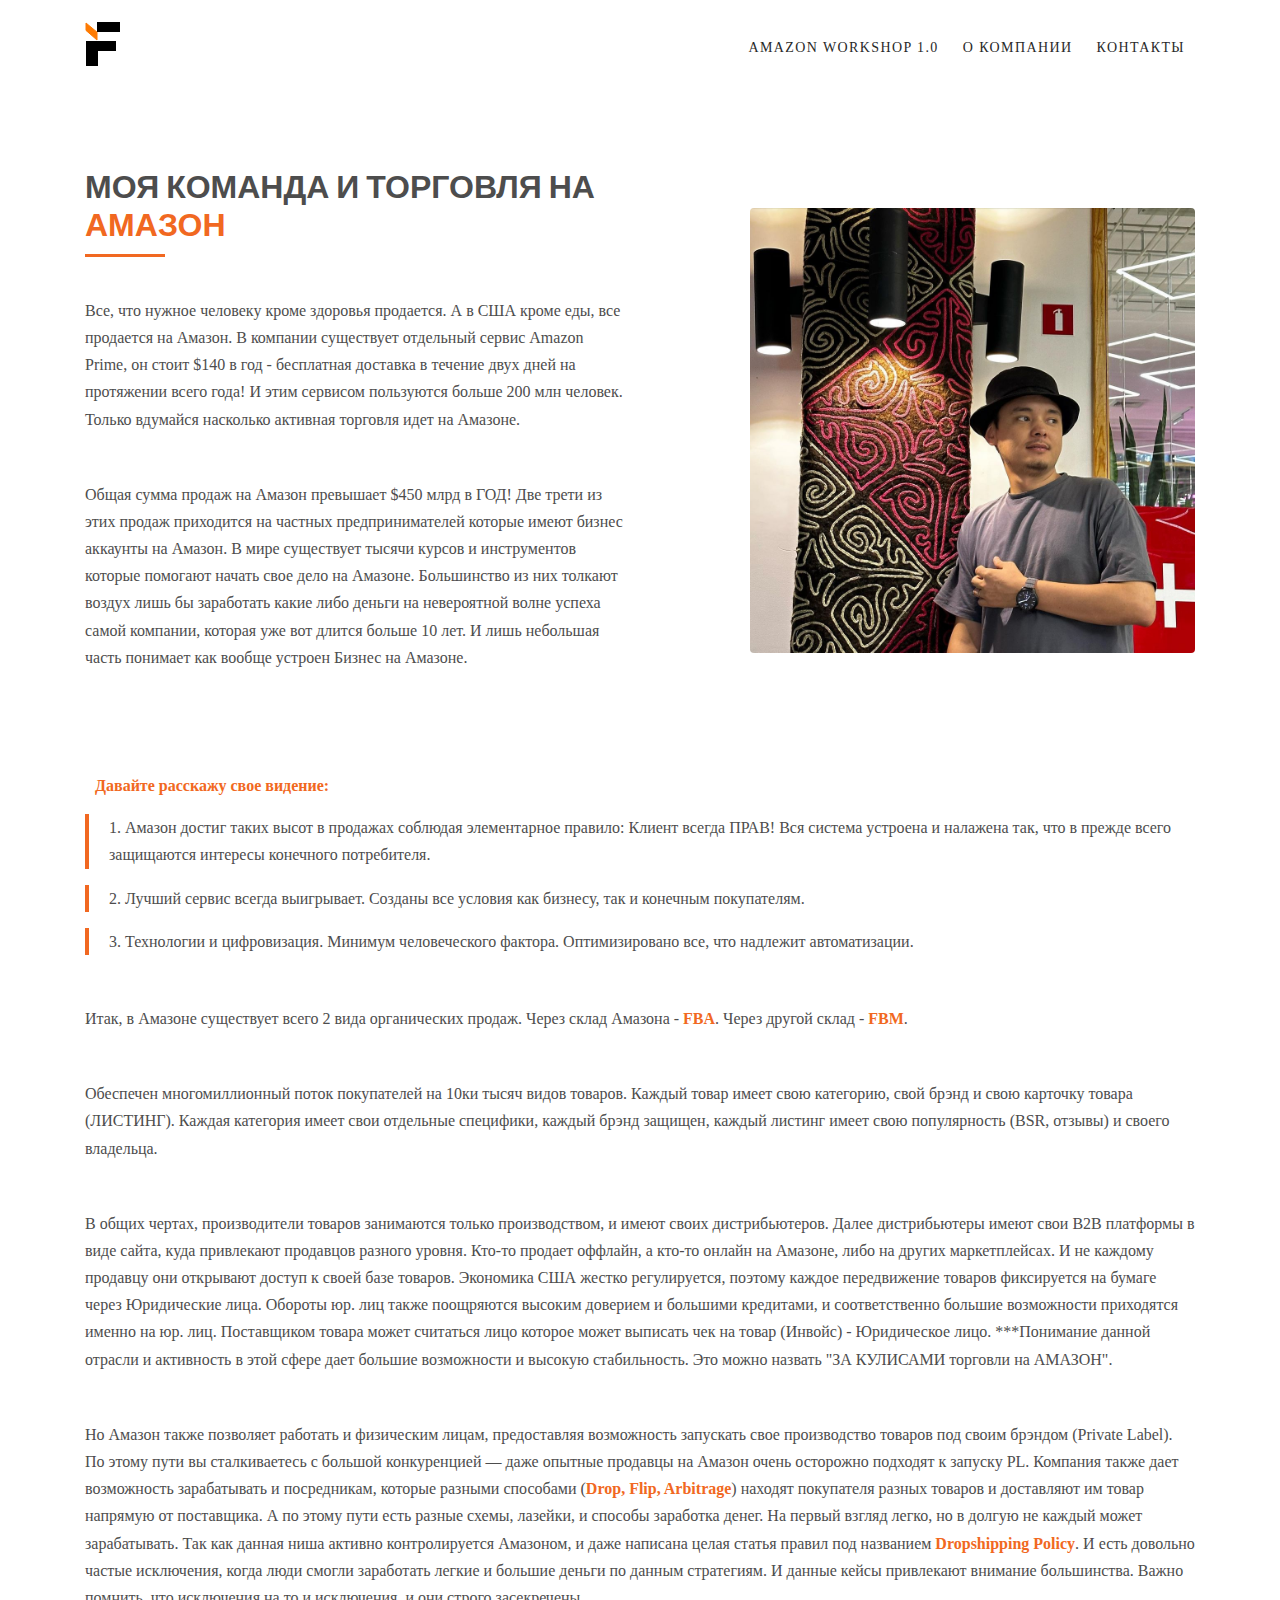
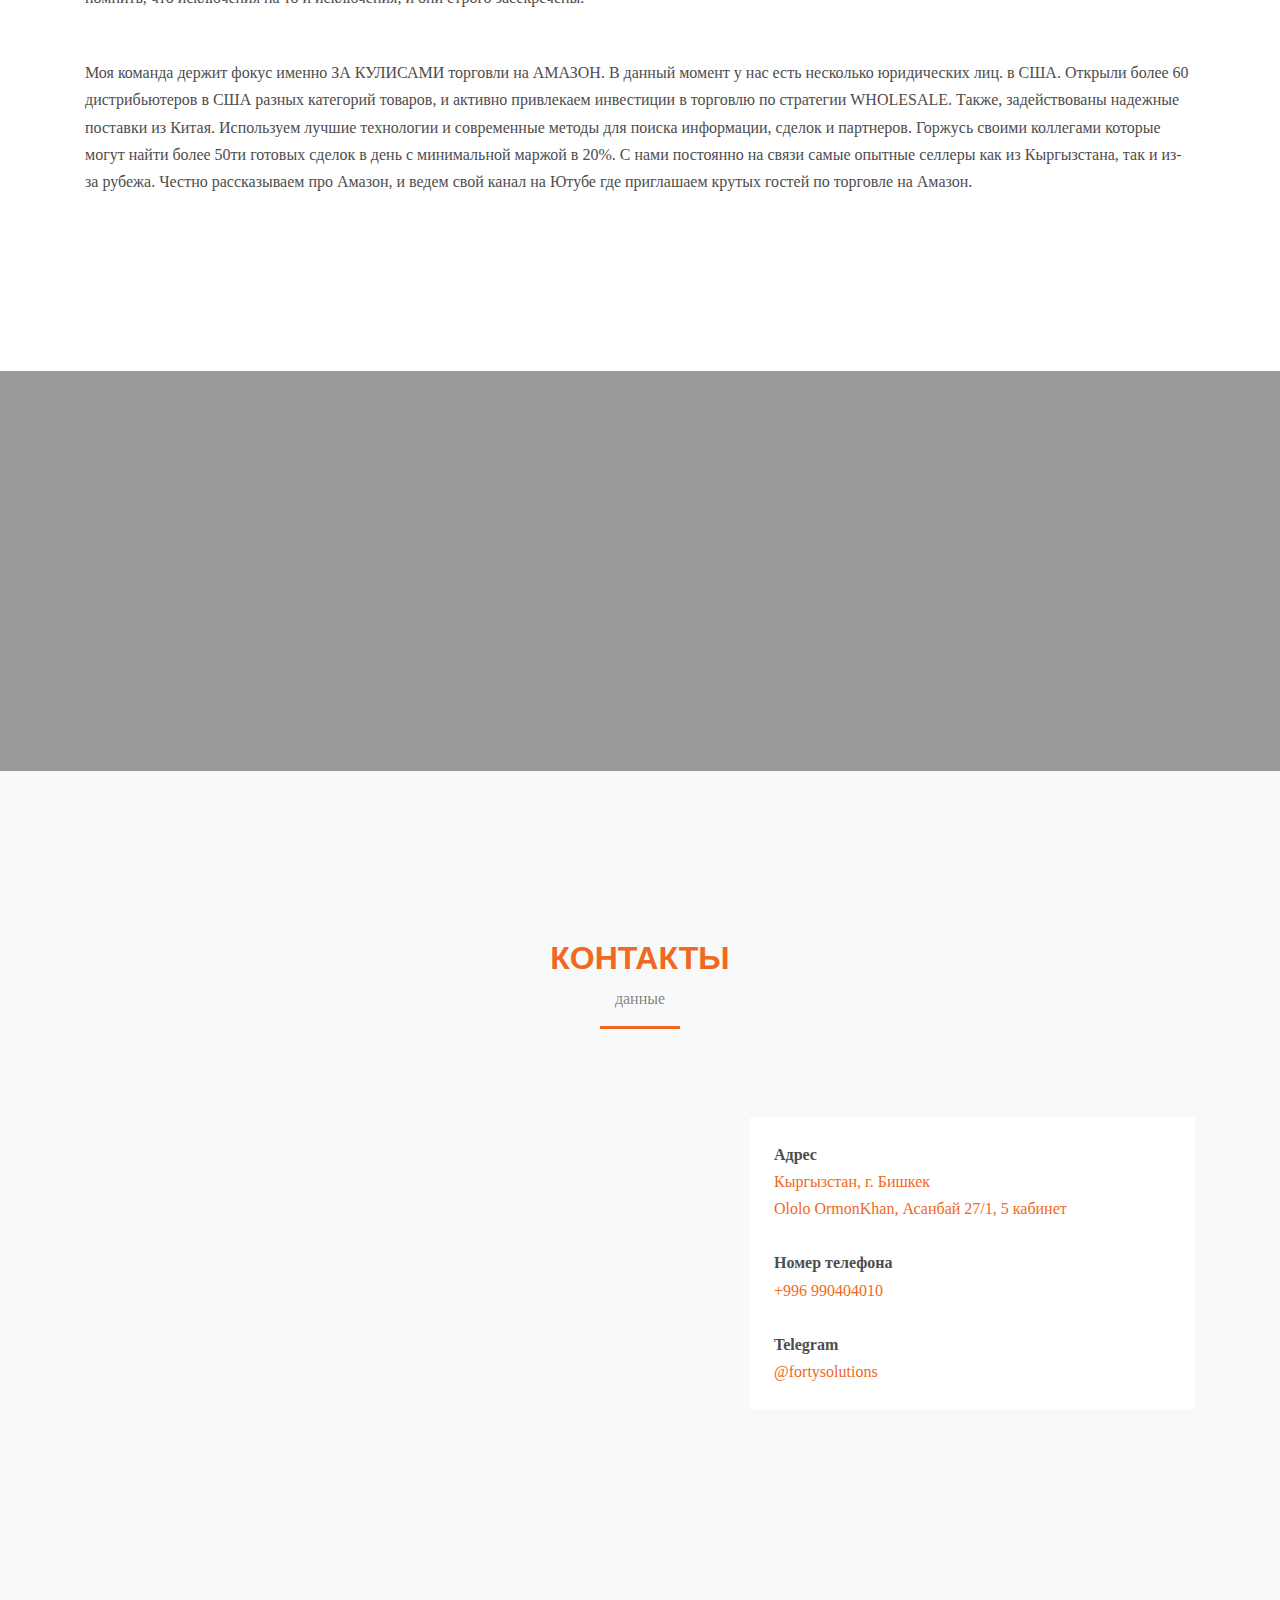
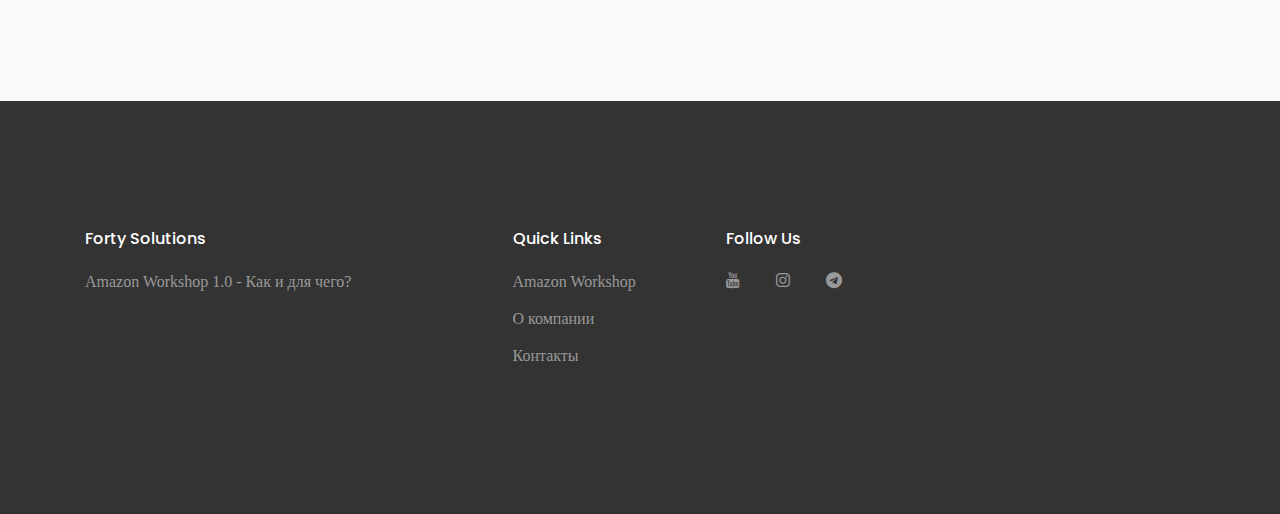
==== commit 579a7df4: "number phone" ====
--- a/about.html
+++ b/about.html
@@ -1,7 +1,8 @@
 <!DOCTYPE html>
 <html lang="en">
   <head>
-    <title>Logistics &mdash; Colorlib Website Template</title>
+    <title>Forty Solutions About Company</title>
+    <link rel="icon" href="./images/logowhite.svg" type="image/png">
     <meta charset="utf-8">
     <meta name="viewport" content="width=device-width, initial-scale=1, shrink-to-fit=no">
     <meta name="viewport" content="width=device-width, initial-scale=1">
@@ -197,7 +198,7 @@
               <p class="mb-4"><a href="https://maps.app.goo.gl/Xp84wnF8ZXPQLvid7">Кыргызстан, г. Бишкек<br>Ololo OrmonKhan, Асанбай 27/1, 5 кабинет</a></p>
               <br>
               <p class="mb-0 font-weight-bold">Номер телефона</p>
-              <p class="mb-4"><a href="tel:+996000000000">+996 000 000 000</a></p>
+              <p class="mb-4"><a href="tel:+996000000000">+996 990404010</a></p>
               <br>
               <p class="mb-0 font-weight-bold">Telegram</p>
               <p class="mb-0"><a href="https://t.me/fortysolutions">@fortysolutions</a></p>
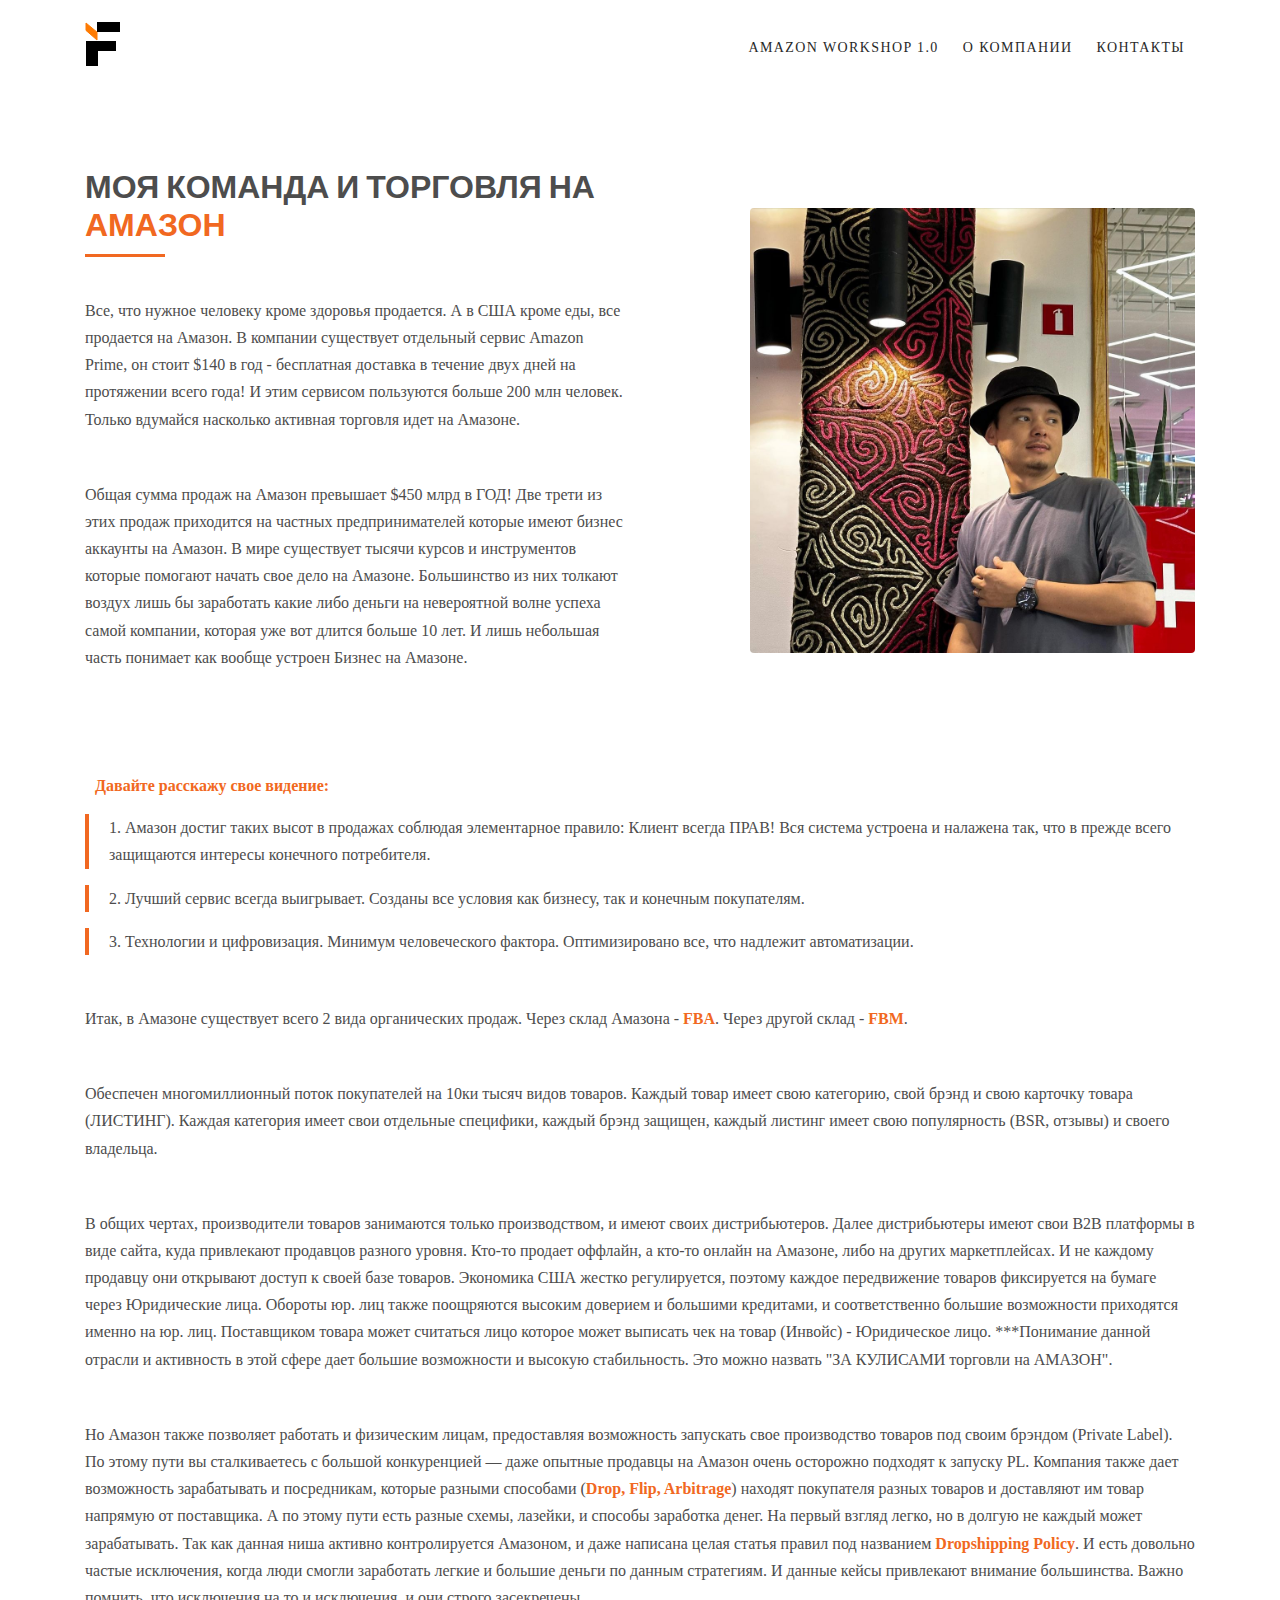
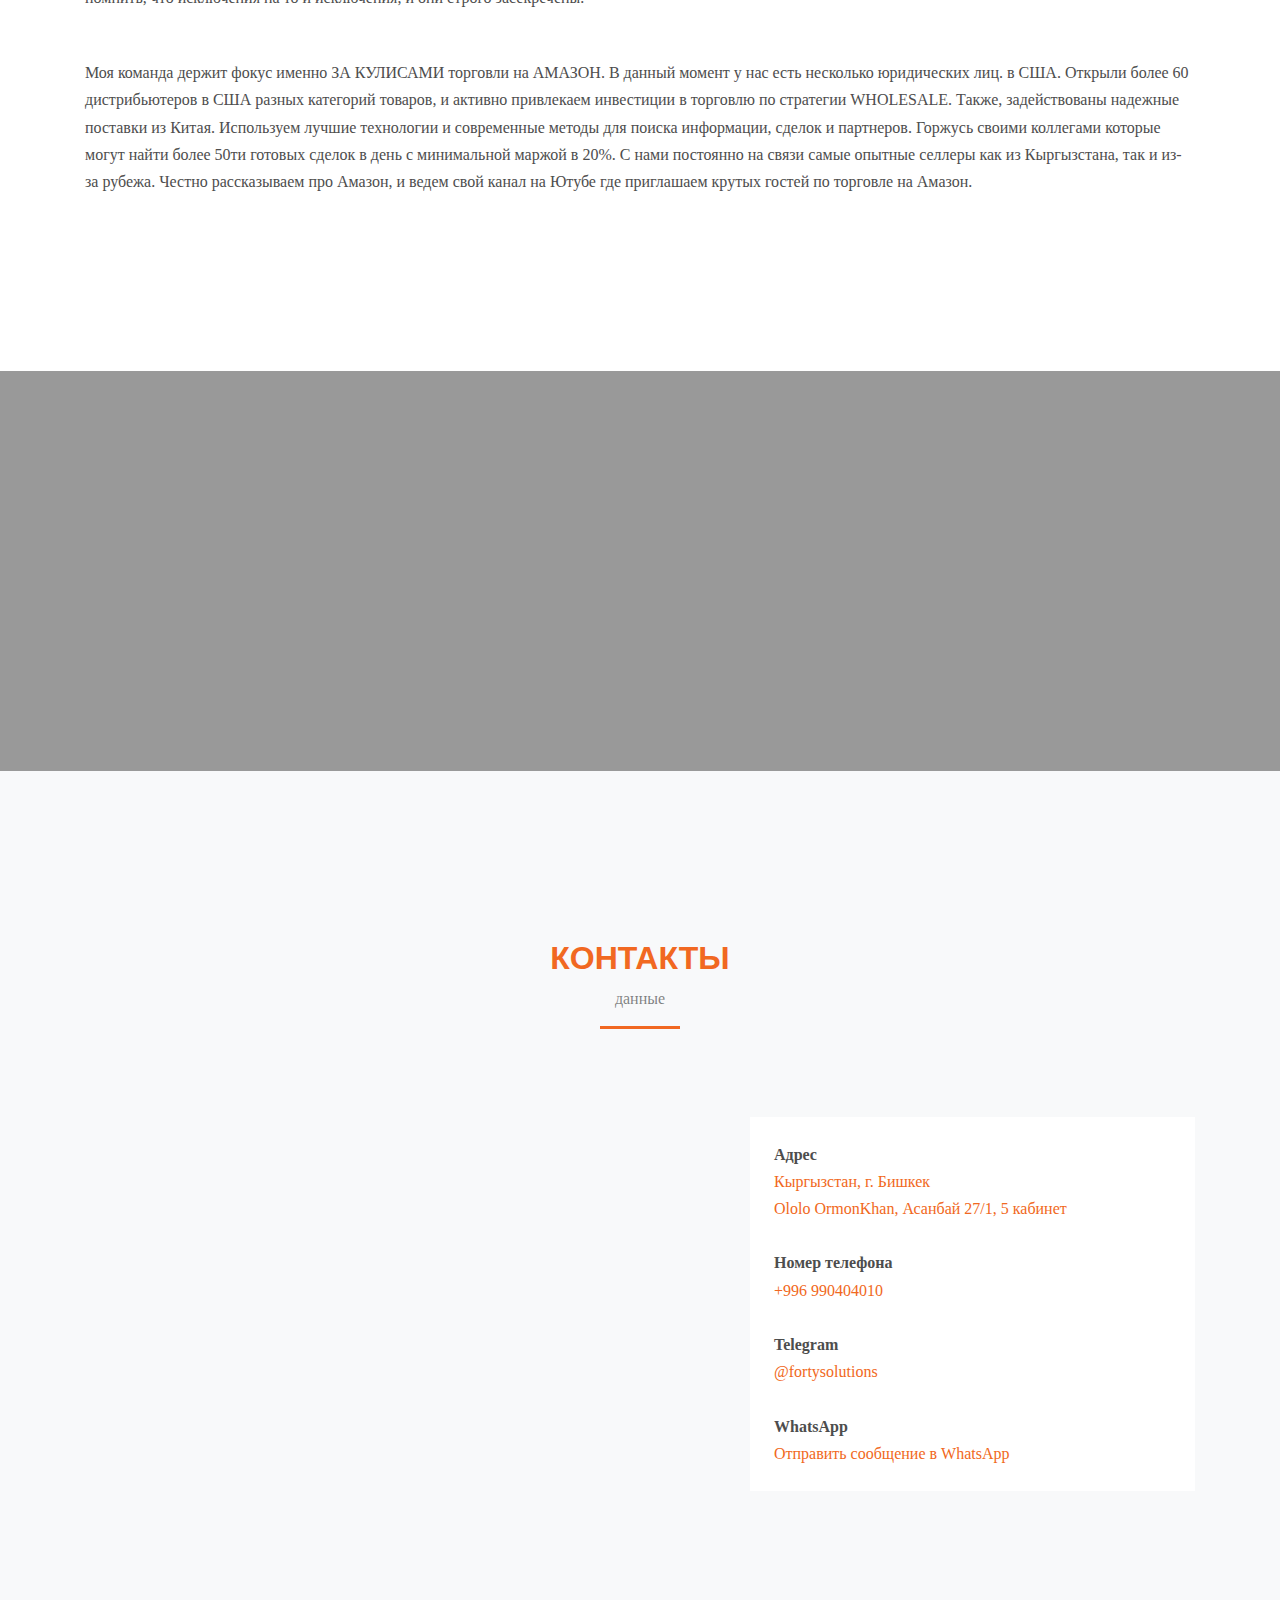
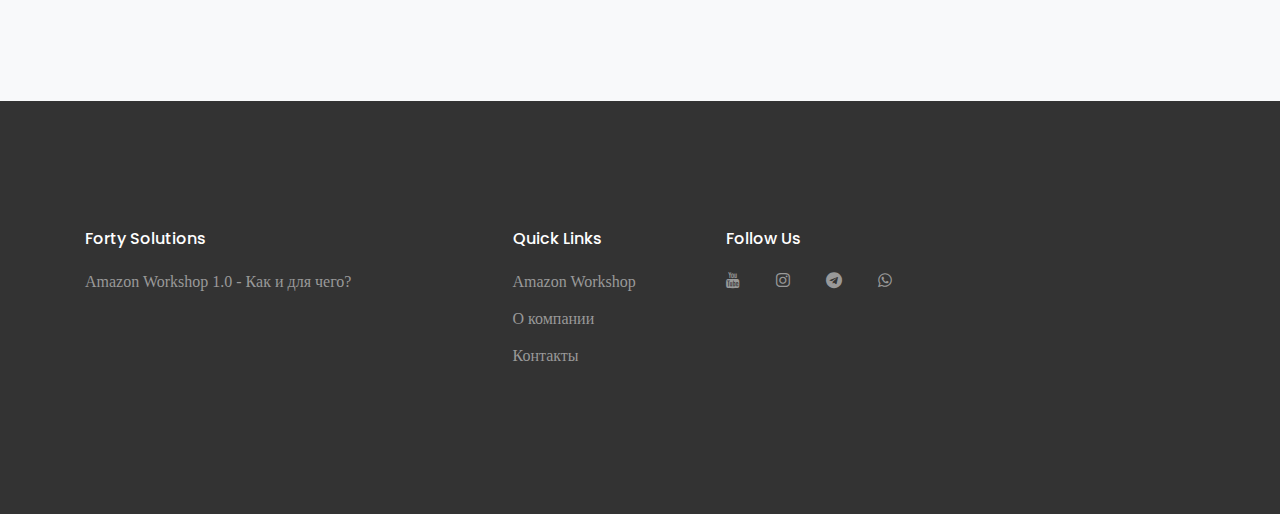
==== commit b862c398: "whatsapp" ====
--- a/about.html
+++ b/about.html
@@ -198,10 +198,13 @@
               <p class="mb-4"><a href="https://maps.app.goo.gl/Xp84wnF8ZXPQLvid7">Кыргызстан, г. Бишкек<br>Ololo OrmonKhan, Асанбай 27/1, 5 кабинет</a></p>
               <br>
               <p class="mb-0 font-weight-bold">Номер телефона</p>
-              <p class="mb-4"><a href="tel:+996000000000">+996 990404010</a></p>
+              <p class="mb-4"><a href="tel:+996990404010">+996 990404010</a></p>
               <br>
               <p class="mb-0 font-weight-bold">Telegram</p>
               <p class="mb-0"><a href="https://t.me/fortysolutions">@fortysolutions</a></p>
+              <br>
+              <p class="mb-0 font-weight-bold">WhatsApp</p>
+              <p class="mb-0"><a href="https://wa.me/+996990404010">Отправить сообщение в WhatsApp</a></p>
 
             </div>
           </div>
@@ -236,6 +239,7 @@
                   <a href="https://www.youtube.com/@argenski" class="pl-0 pr-3"><span class="icon-youtube"></span></a>
                   <a href="https://www.instagram.com/amz40.club/" class="pl-3 pr-3"><span class="icon-instagram"></span></a>
                   <a href="https://t.me/fortysolutions" class="pl-3 pr-3"><span class="icon-telegram"></span></a>
+                  <a href="https://wa.me/+996990404010" class="pl-3 pr-3"><span class="icon-whatsapp"></span></a>
                 </div>
 
               </div>
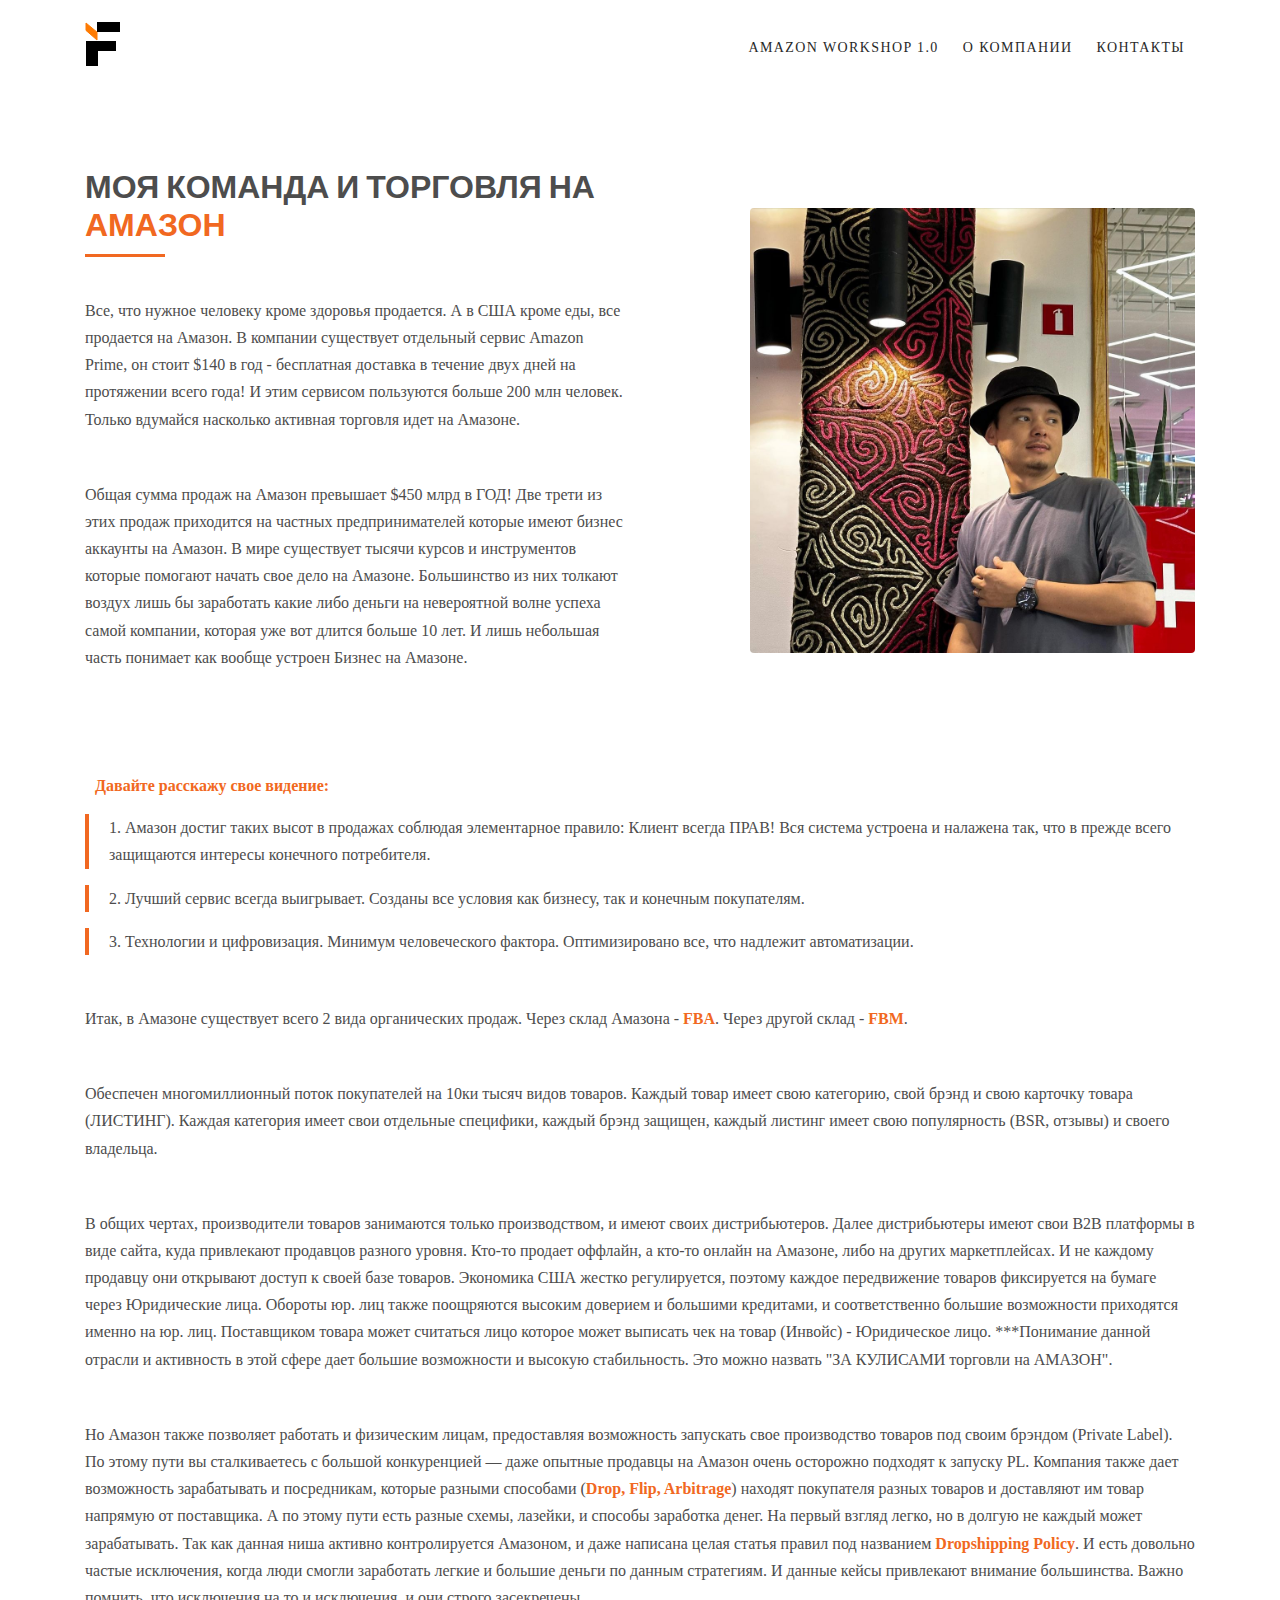
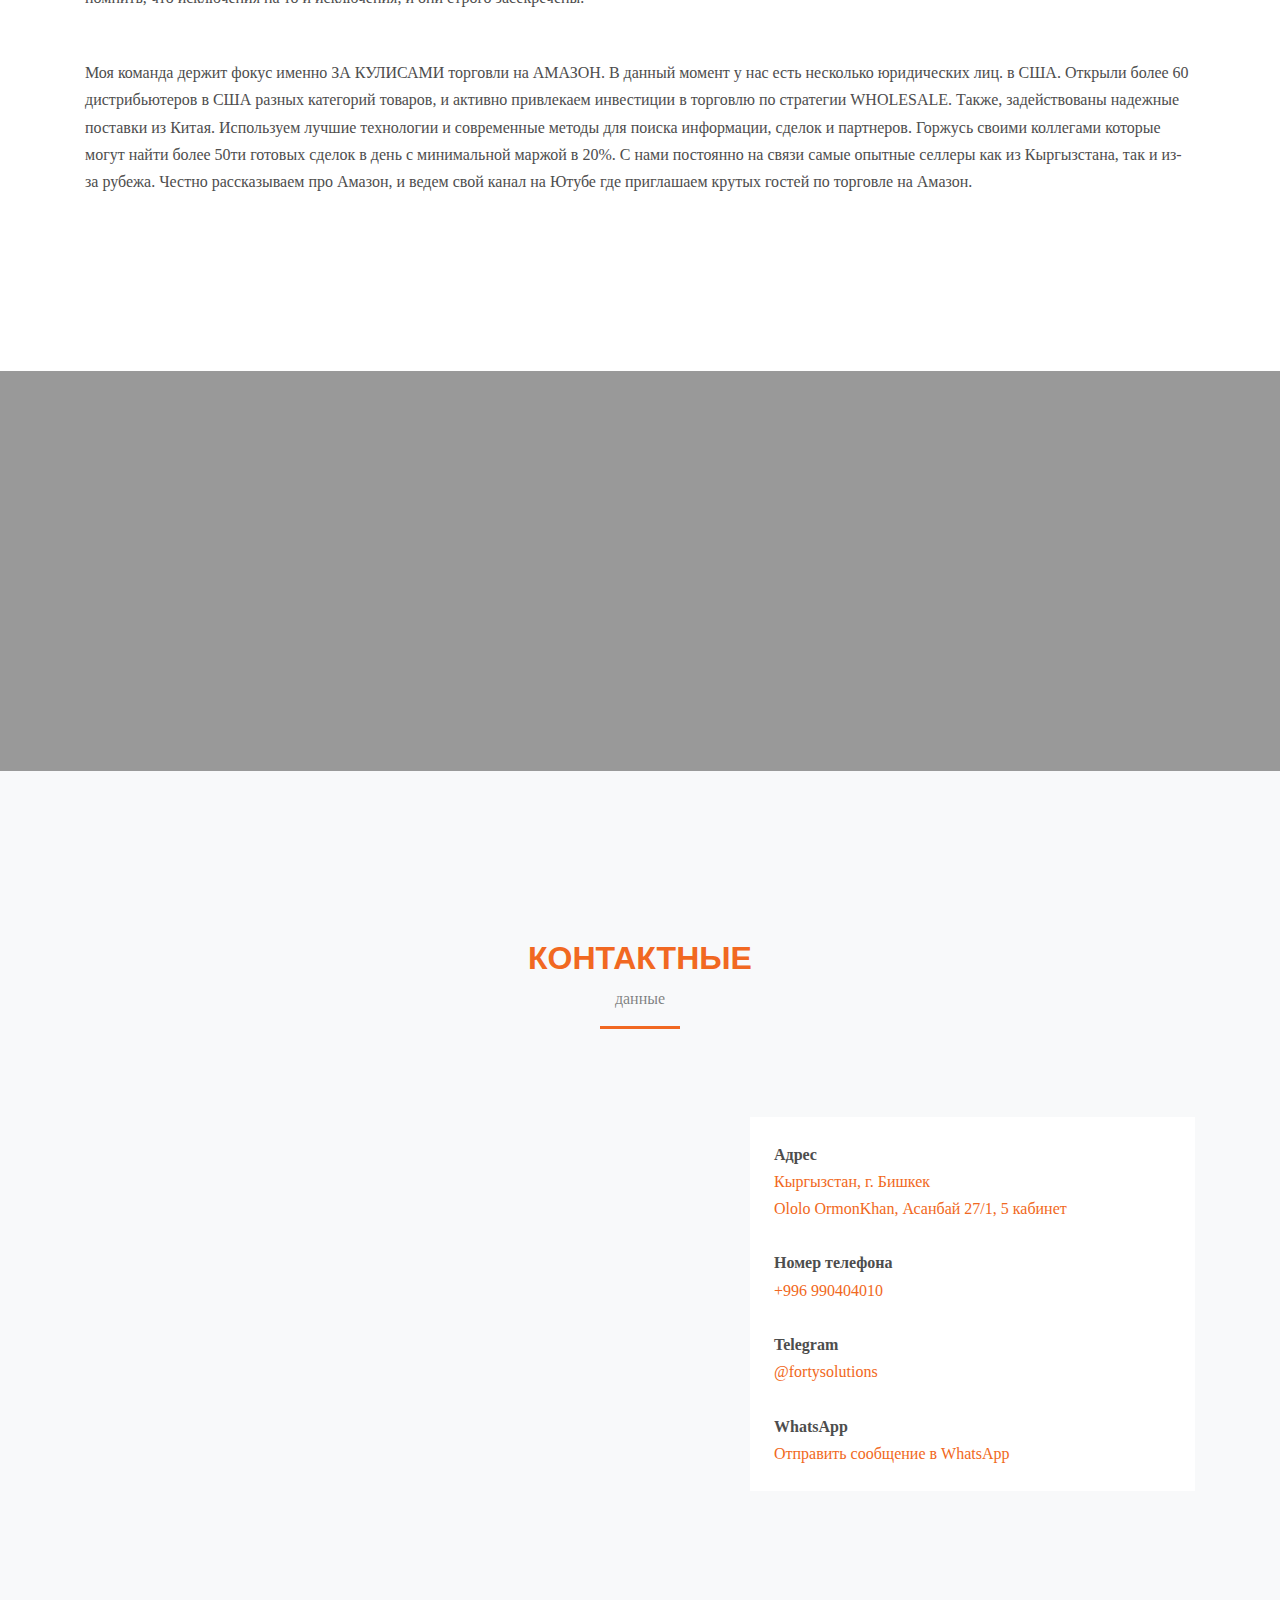
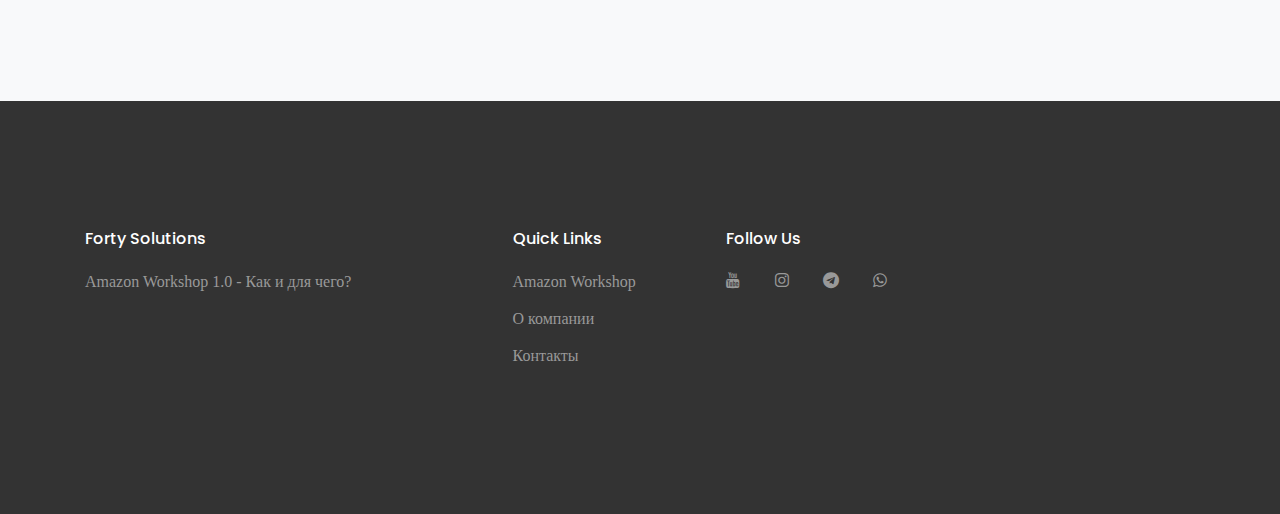
==== commit 9b6955b7: "contact" ====
--- a/about.html
+++ b/about.html
@@ -67,7 +67,7 @@
         <div class="row align-items-center">
           
           <div class="col-11 col-xl-2 site-logo">
-            <img src="./images/logo.svg" alt="logo" class="text-white h2 mb-0">
+            <a href="index.html"><img src="./images/logo.svg" alt="logo" class="text-white h2 mb-0"></a>
             
           </div>
           <div class="col-12 col-md-10 d-none d-xl-block">
@@ -176,7 +176,7 @@
       <div class="container">
         <div class="row justify-content-center mb-5">
           <div class="col-md-7 text-center border-primary">
-            <h2 class="font-weight-light text-primary">Контакты</h2>
+            <h2 class="font-weight-light text-primary">Контактные</h2>
             <p class="color-black-opacity-5">данные</p>
           </div>
         </div>
